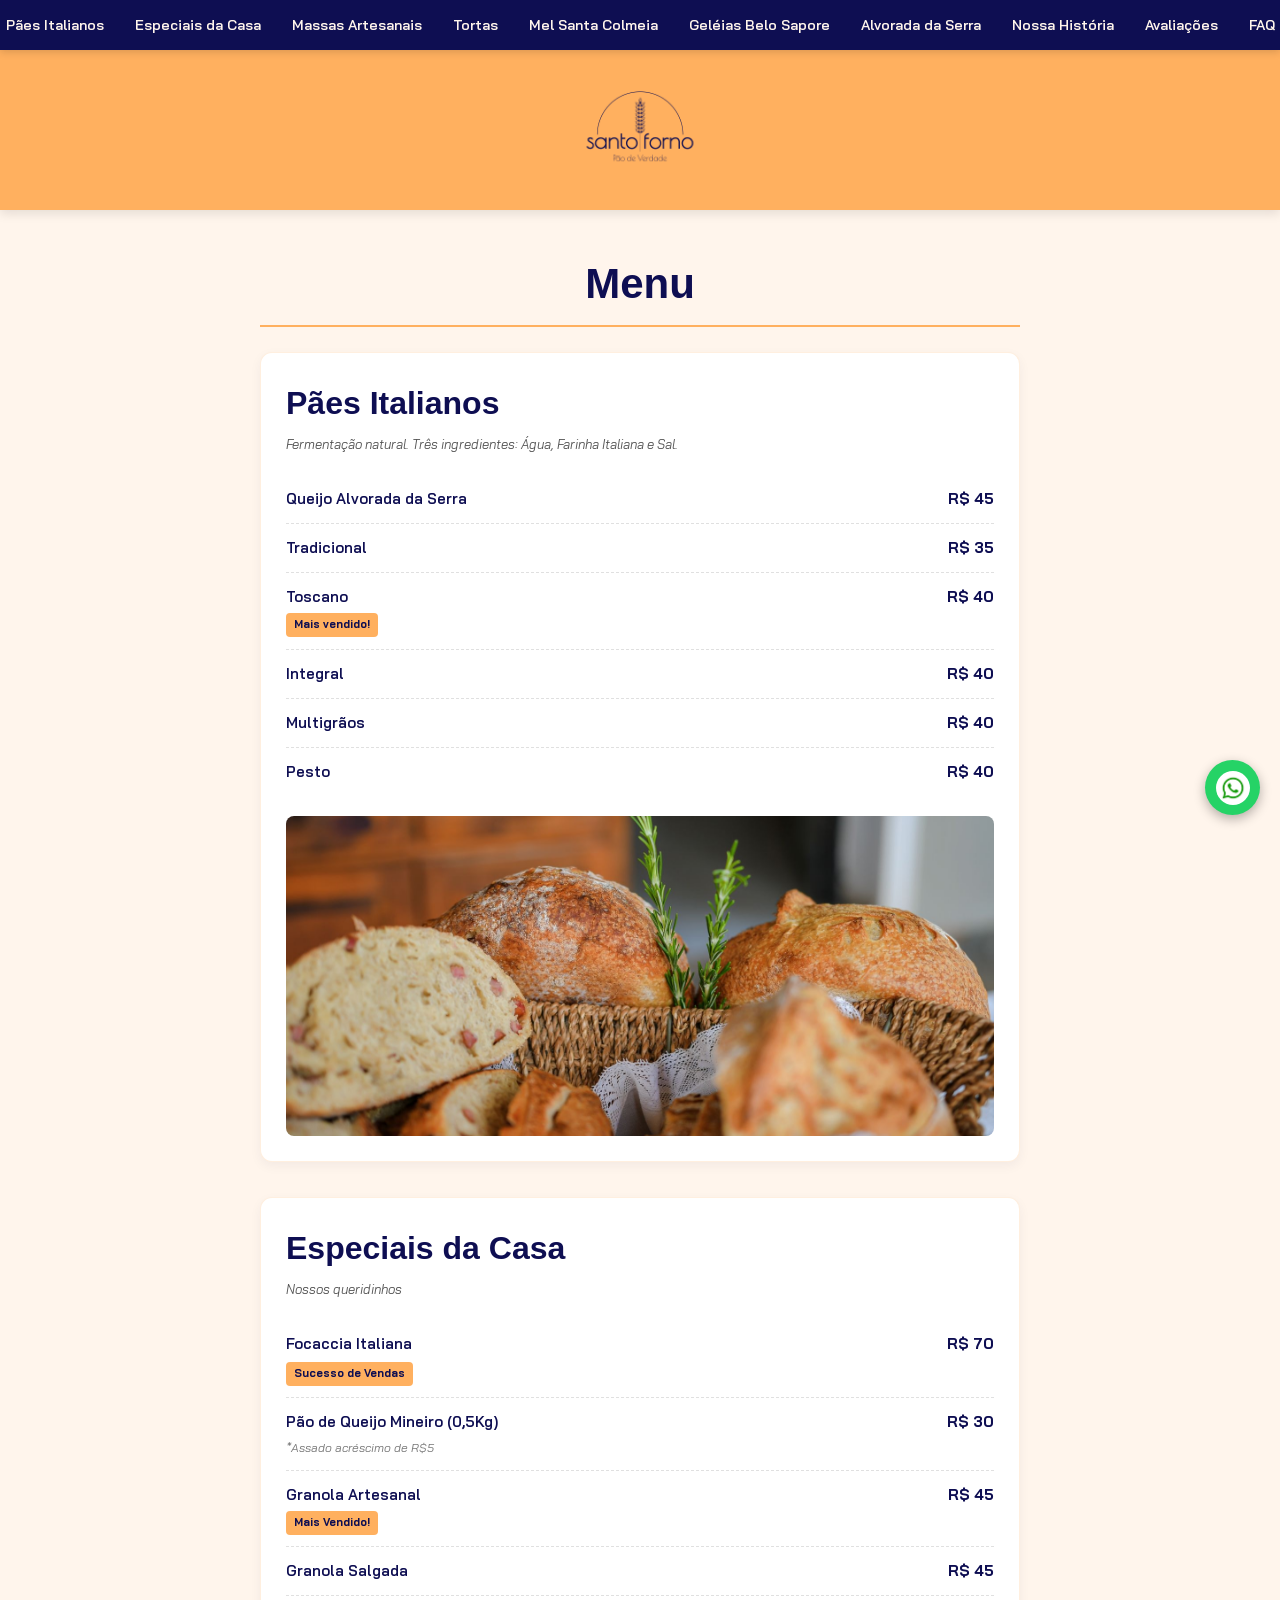
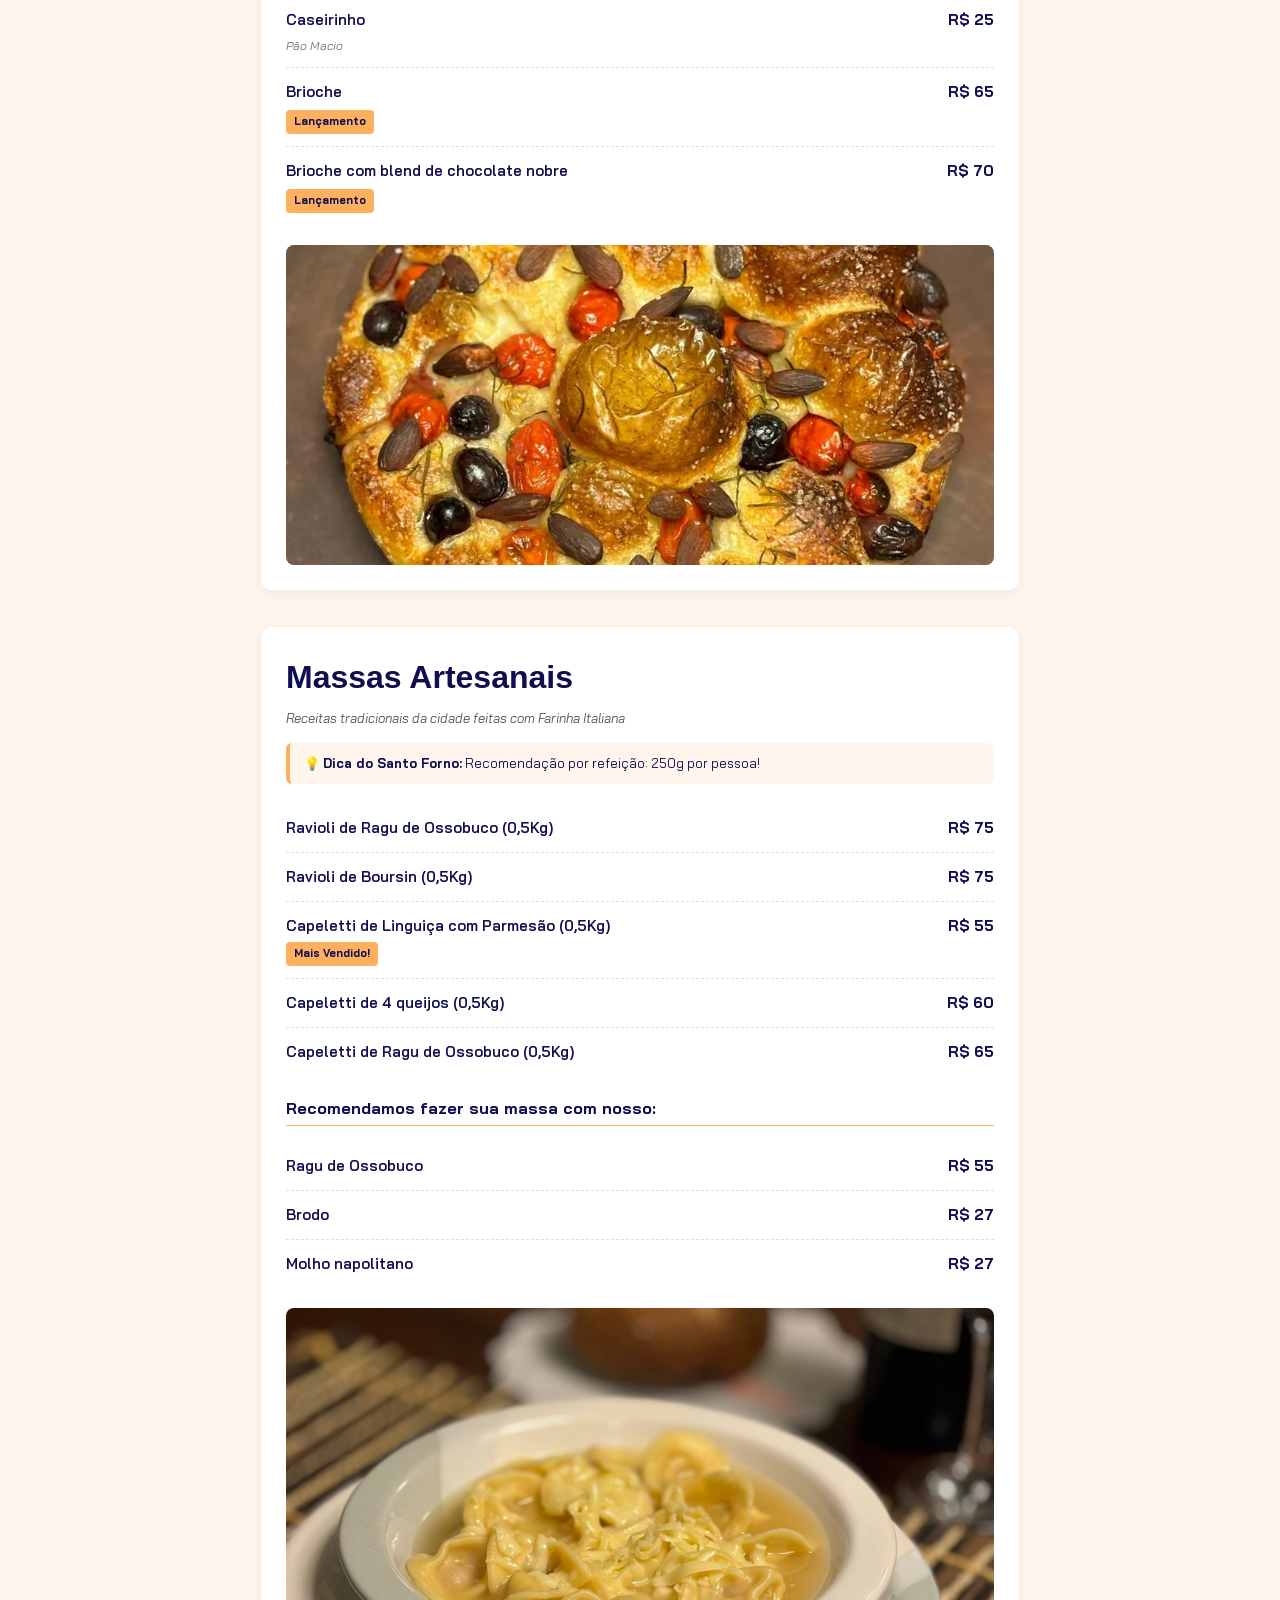
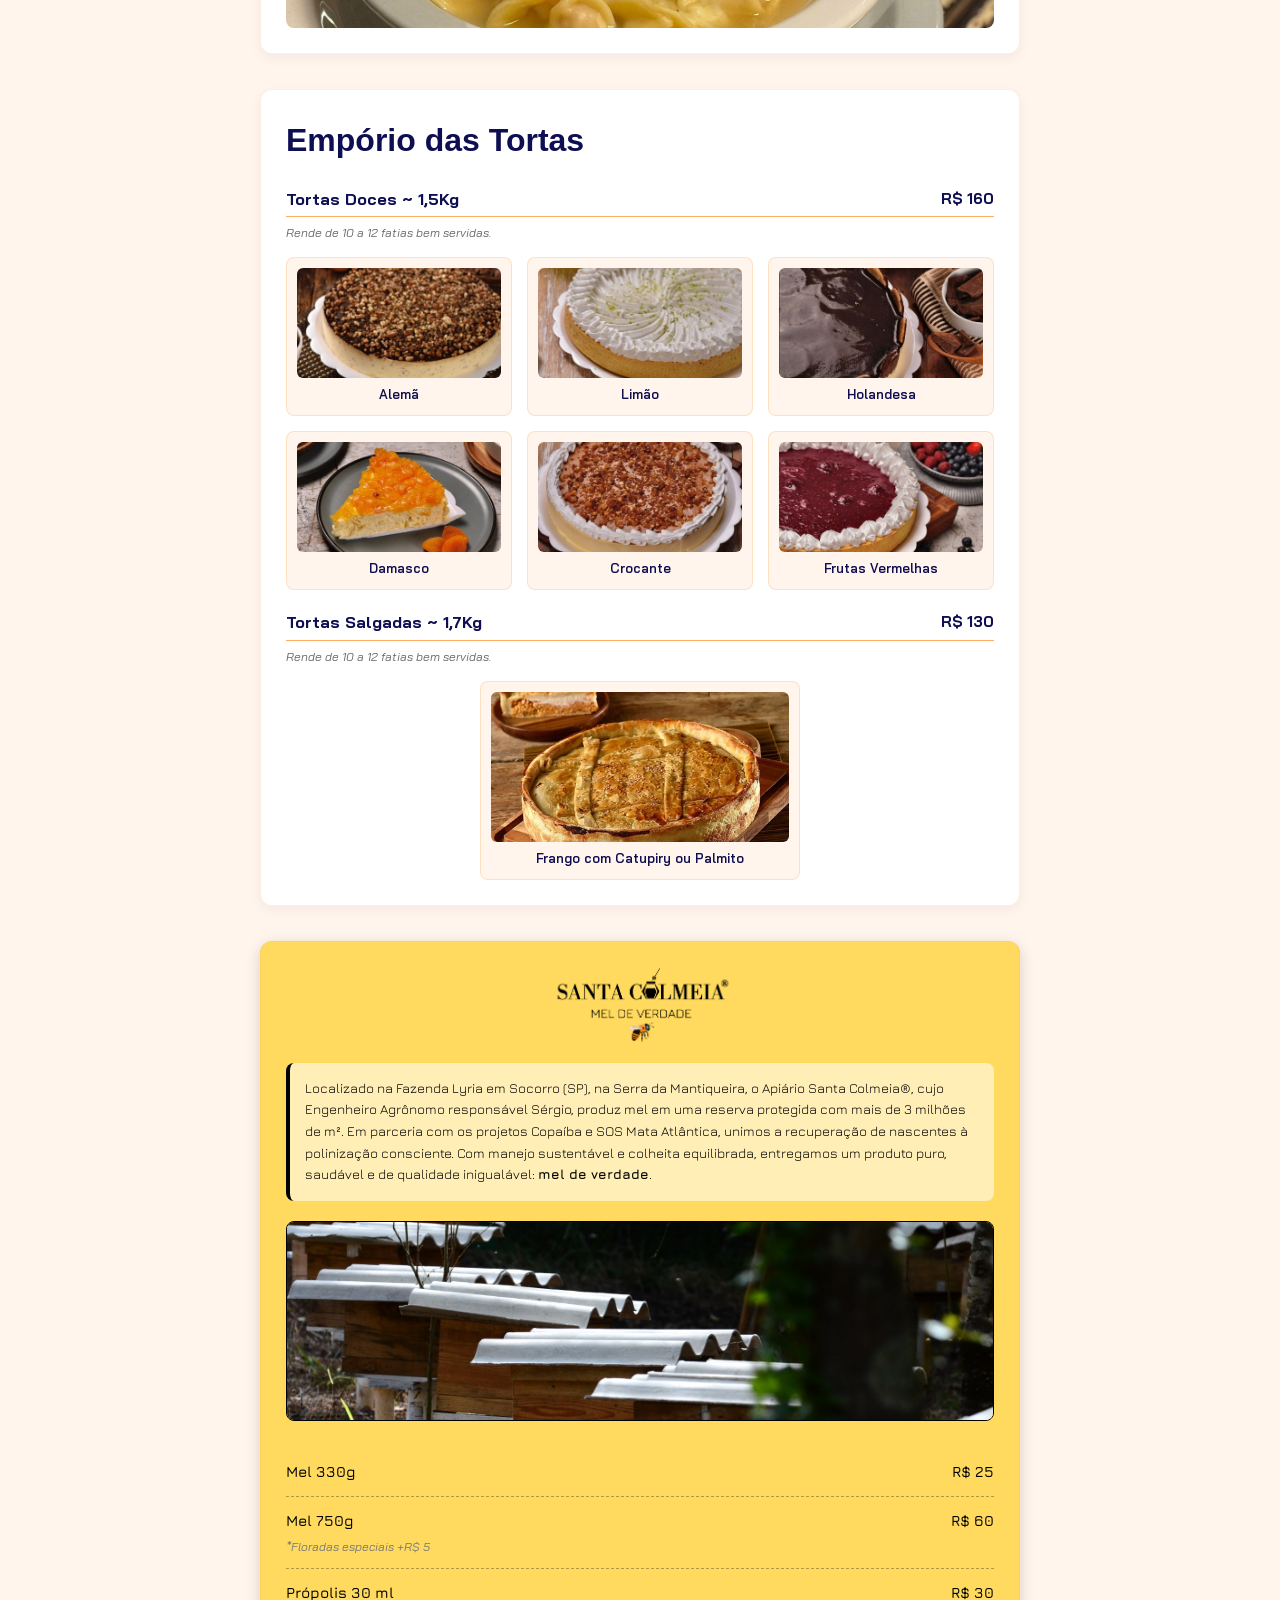
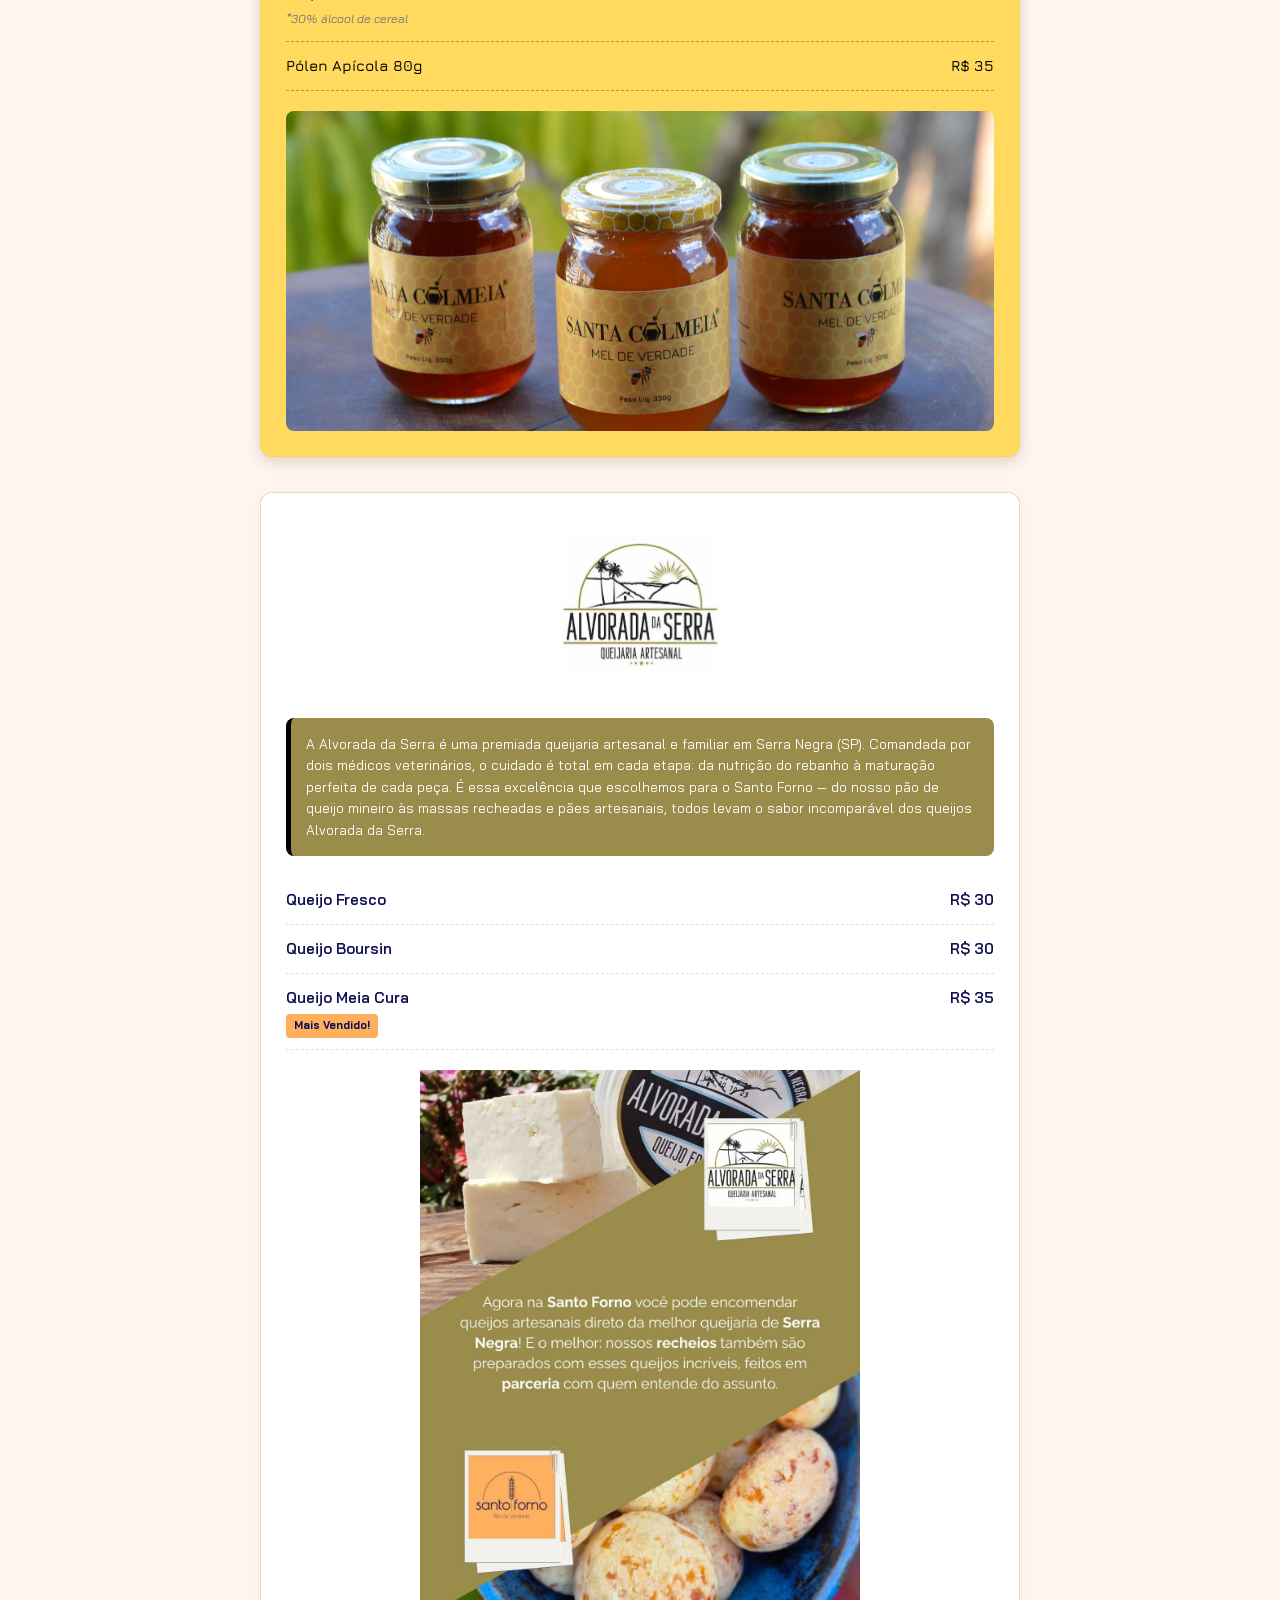
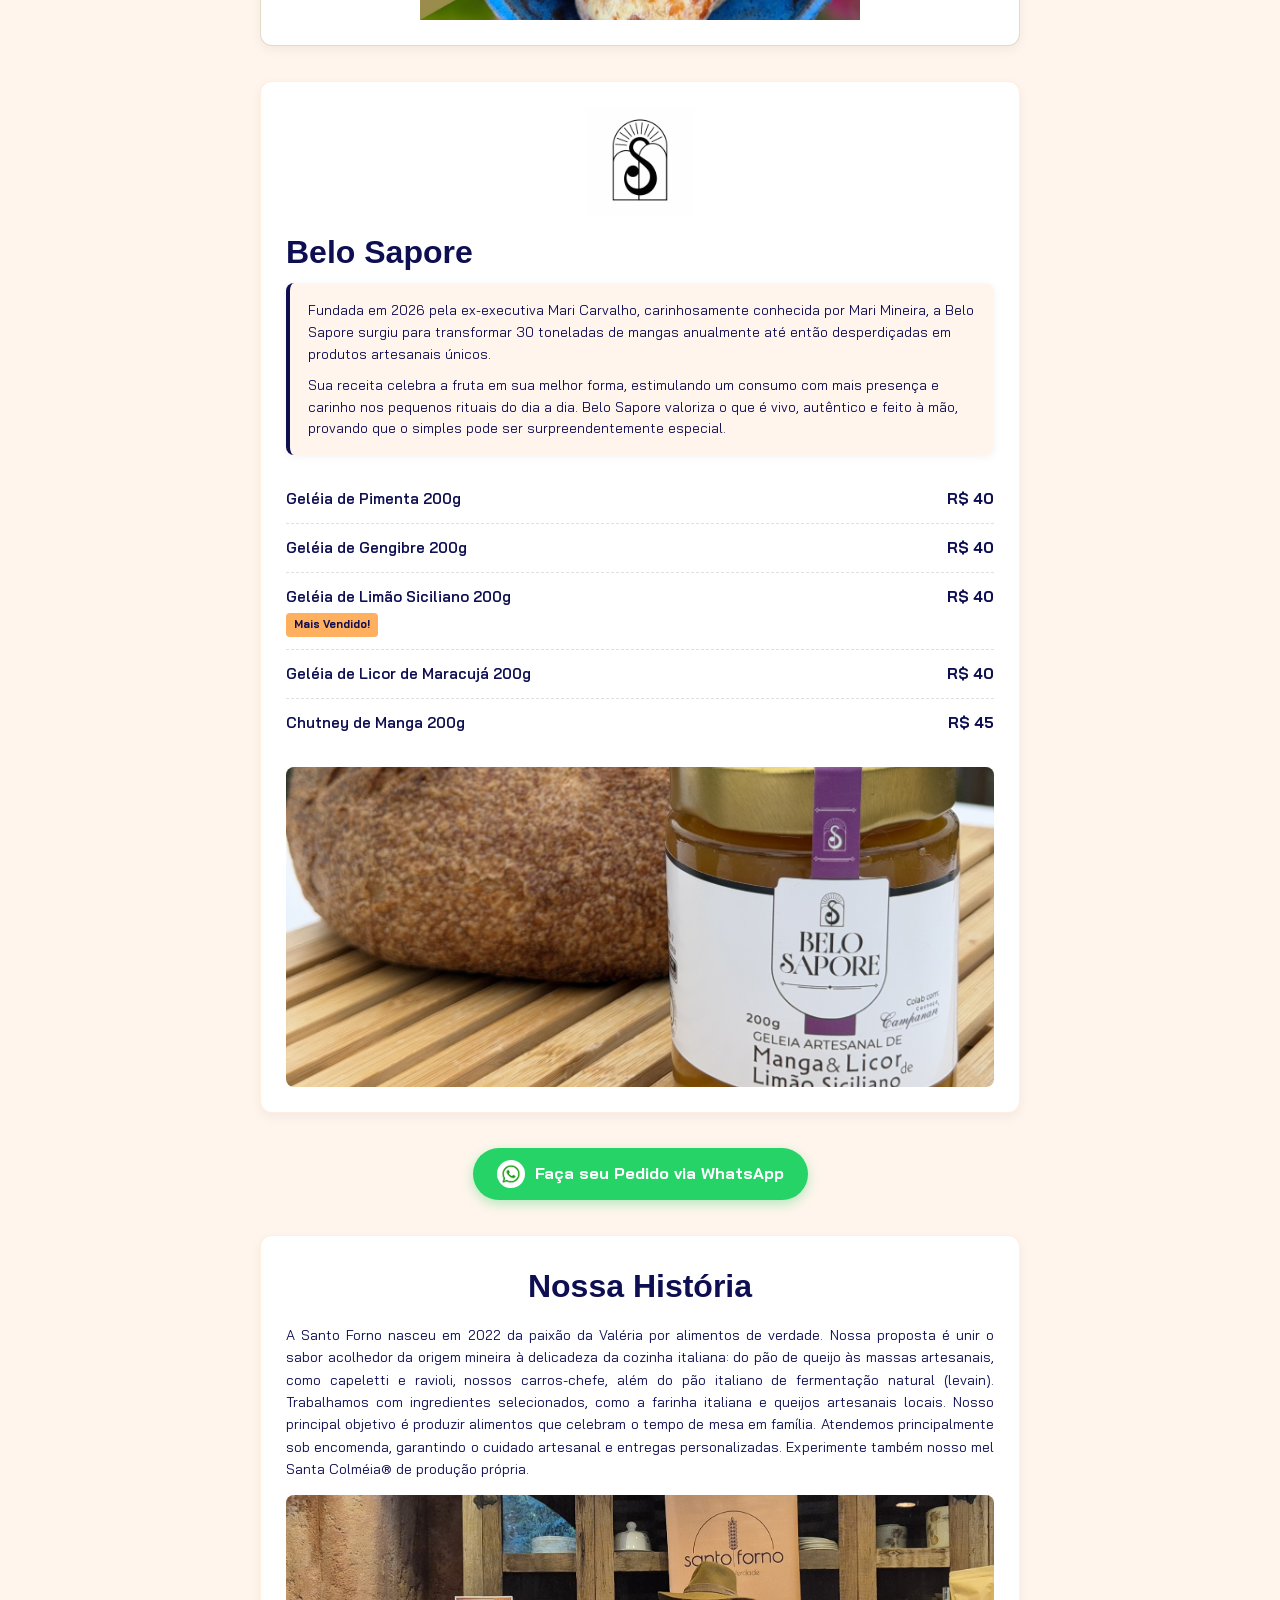
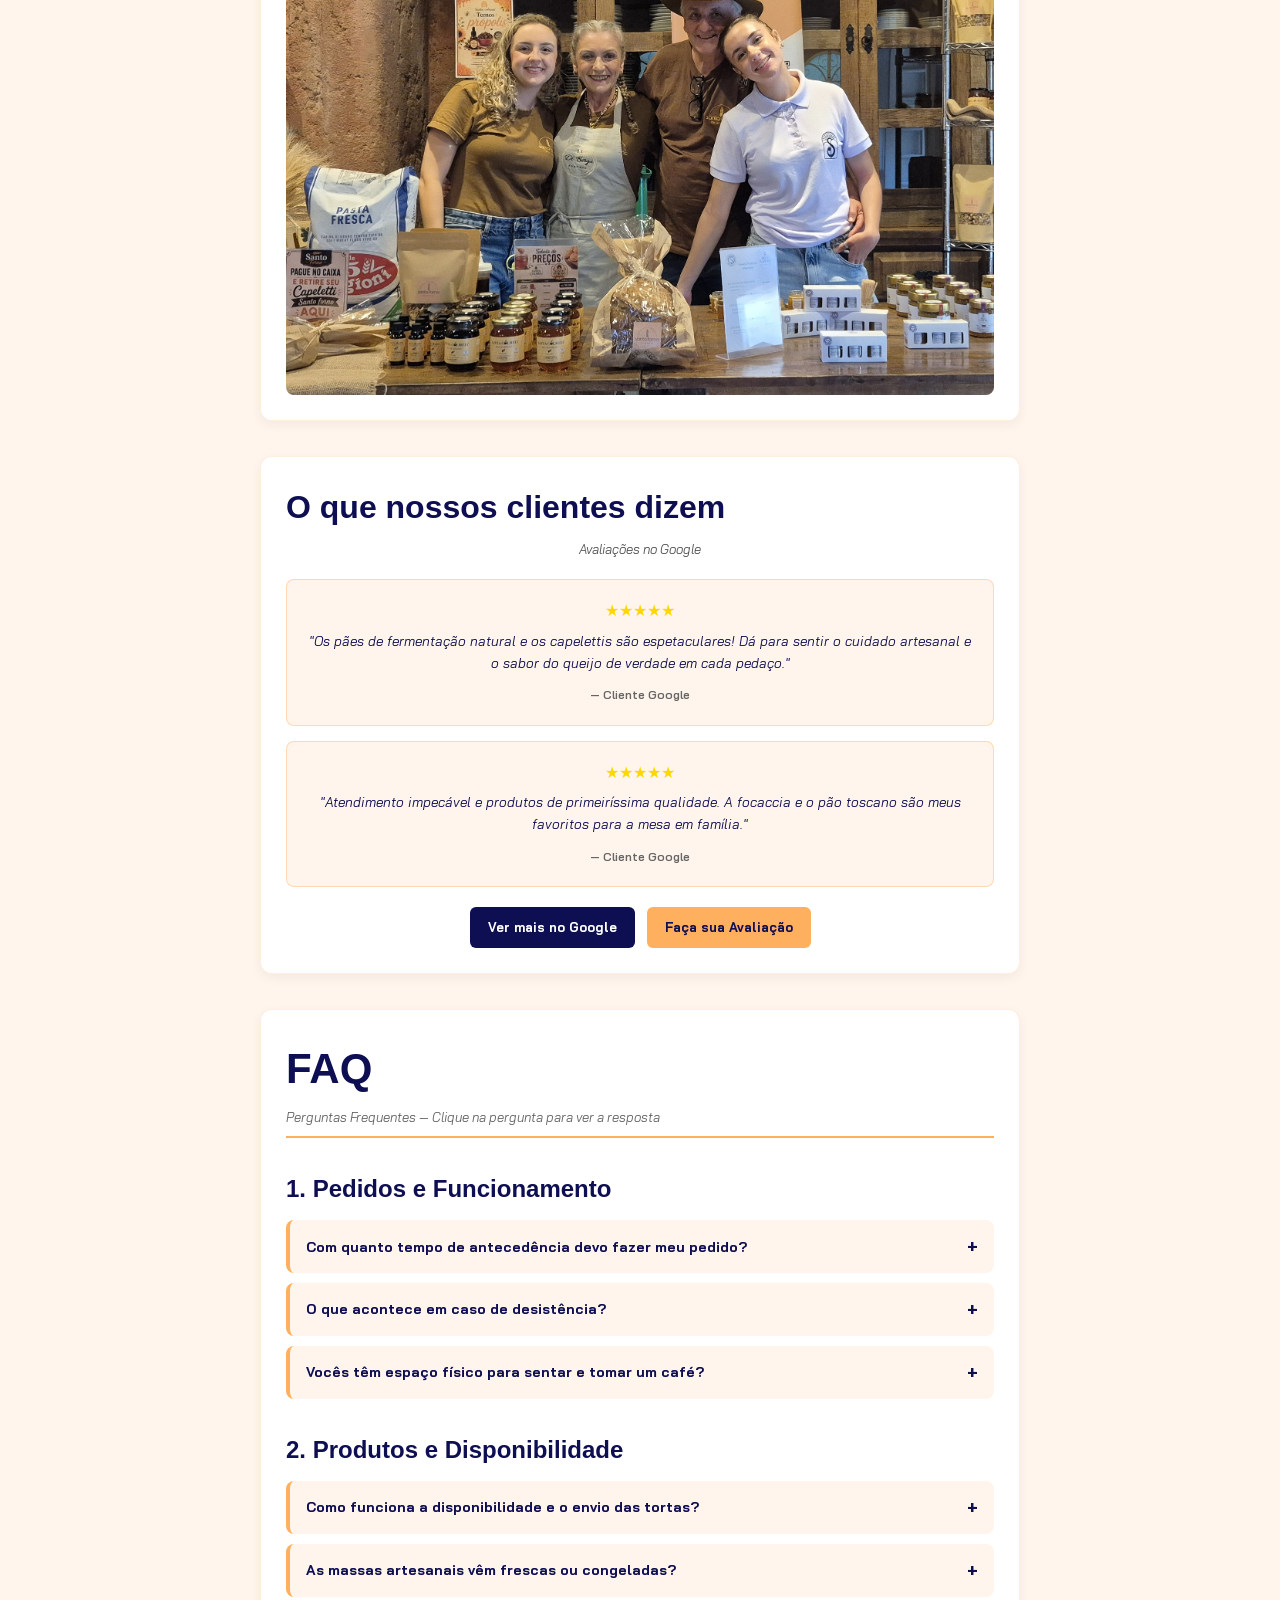
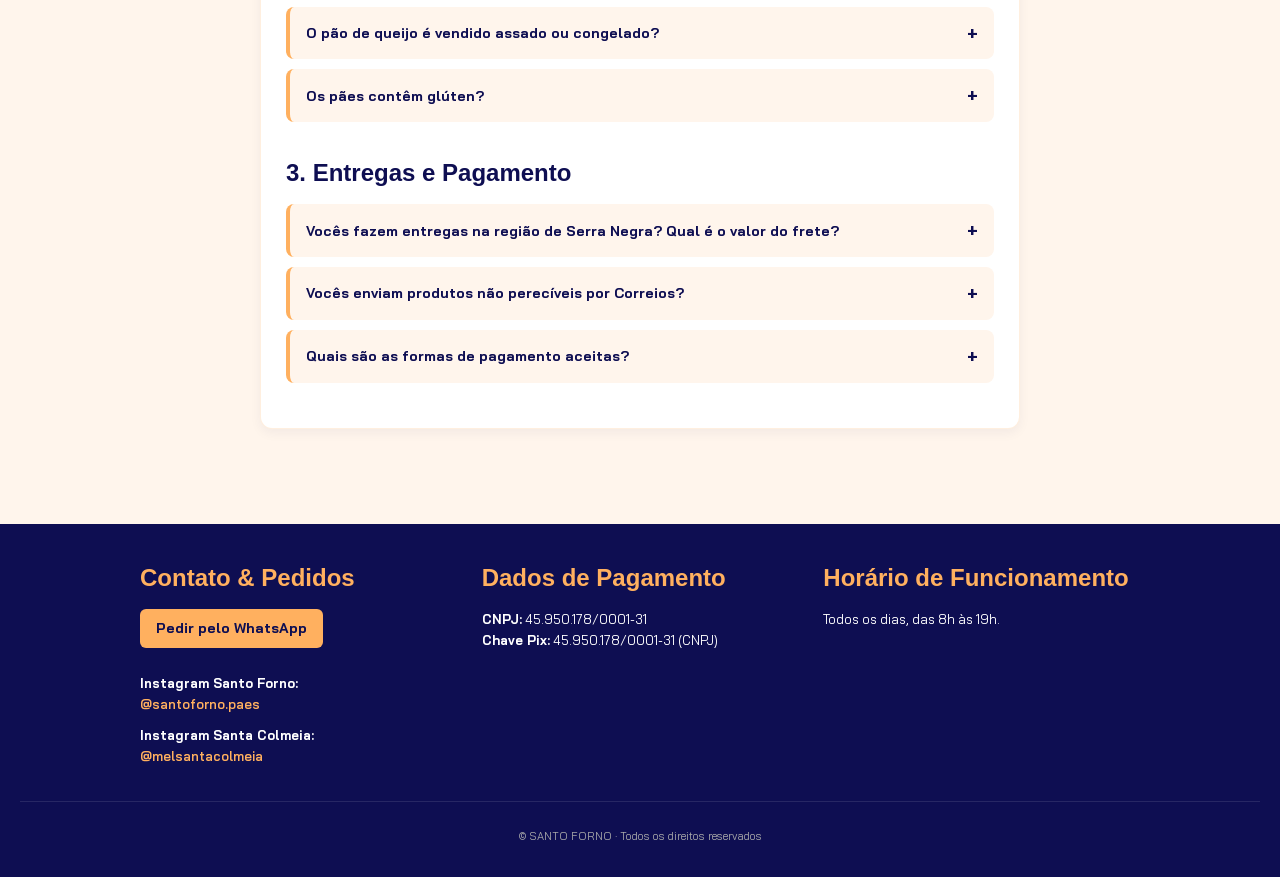
==== CARDAPIO OFICIAL/index.html @ f4f00407 "Ajustes Aula 7 - Transações, hover, animate style" ====
<!DOCTYPE html>
<html lang="pt-BR">

<head>
  <!-- Google Analytics Tracking Tag -->
  <script async src="https://www.googletagmanager.com/gtag/js?id=G-JSD1EFT6VT"></script>
  <script>
    window.dataLayer = window.dataLayer || [];
    function gtag() { dataLayer.push(arguments); }
    gtag('js', new Date());
    gtag('config', 'G-JSD1EFT6VT');
  </script>

  <meta charset="UTF-8" />
  <!-- Configuração para garantir responsividade perfeita em telemóveis e tablets -->
  <meta name="viewport" content="width=device-width, initial-scale=1.0" />

  <title>SANTO FORNO — Cardápio Digital</title>
  <meta name="description" content="Pães de fermentação natural e massas artesanais em Serra Negra - SP." />

  <!-- Ícone da Aba do Navegador (Favicon) -->
  <link rel="icon" href="imagens/ROND.png" type="image/x-icon" />

  <!-- Carregamento das Fontes Oficiais da Marca -->
  <link rel="preconnect" href="https://fonts.googleapis.com" />
  <link rel="preconnect" href="https://fonts.gstatic.com" crossorigin />
  <link
    href="https://fonts.googleapis.com/css2?family=Amatica+SC:wght@400;700&family=Bai+Jamjuree:ital,wght@0,300;0,400;0,600;0,700;1,400&family=Jura:wght@300..700&family=Libre+Bodoni:ital,wght@0,400..700;1,400..700&family=Poiret+One&display=swap"
    rel="stylesheet" />

  <!-- Animate.css via CDN para Animações (WhatsApp Flutuante) -->
  <link rel="stylesheet" href="https://cdnjs.cloudflare.com/ajax/libs/animate.css/4.1.1/animate.min.css" />

  <!-- Ficheiro Principal de Estilos CSS -->
  <link rel="stylesheet" href="style.ia.css" />
</head>

<body>

  <!-- ==========================================================================
       1. CABEÇALHO & MENU DE NAVEGAÇÃO
       ========================================================================== -->
  <header class="header-principal">

    <!-- Menu Fixo Superior -->
    <nav class="menu-navegacao">
      <!-- Controle do Menu Hambúrguer via Checkbox CSS -->
      <input type="checkbox" id="menu-toggle" class="menu-toggle" />
      <label for="menu-toggle" class="hamburger" aria-label="Abrir Menu">
        <span></span>
        <span></span>
        <span></span>
      </label>

      <!-- Links de Ancoragem para Navegação Rápida -->
      <ul>
        <li><a href="#paes">Pães Italianos</a></li>
        <li><a href="#especiais">Especiais da Casa</a></li>
        <li><a href="#massas">Massas Artesanais</a></li>
        <li><a href="#tortas">Tortas</a></li>
        <li><a href="#mel">Mel Santa Colmeia</a></li>
        <li><a href="#geleias">Geléias Belo Sapore</a></li>
        <li><a href="#alvorada">Alvorada da Serra</a></li>
        <li><a href="#nossa-historia">Nossa História</a></li>
        <li><a href="#avaliacoes">Avaliações</a></li>
        <li><a href="#faq">FAQ</a></li>
      </ul>
    </nav>

    <!-- Faixa Laranja de Destaque da Logo -->
    <div class="faixa-laranja-header">
      <div class="brand-container">
        <img src="imagens/Logo oficial SF.png" alt="Logo Santo Forno" class="logo-img" />
      </div>
    </div>

  </header>

  <!-- ==========================================================================
       2. CONTEÚDO PRINCIPAL DO CARDÁPIO
       ========================================================================== -->
  <main class="container-cardapio">

    <!-- Título Principal da Página -->
    <h1 class="menu-titulo">Menu</h1>

    <!-- ----------------------------------------------------------------------
         2.1. SECÇÃO: PÃES ITALIANOS
         ---------------------------------------------------------------------- -->
    <section id="paes" class="secao-cardapio">
      <h3>Pães Italianos</h3>
      <p class="descricao-secao">Fermentação natural. Três ingredientes: Água, Farinha Italiana e Sal.</p>

      <ul class="lista-produtos">
        <li>
          <div class="info-produto">
            <span class="nome-produto">Queijo Alvorada da Serra</span>
          </div>
          <span class="preco">R$ 45</span>
        </li>
        <li>
          <div class="info-produto">
            <span class="nome-produto">Tradicional</span>
          </div>
          <span class="preco">R$ 35</span>
        </li>
        <li>
          <div class="info-produto">
            <span class="nome-produto">Toscano</span>
            <span class="selo">Mais vendido!</span>
          </div>
          <span class="preco">R$ 40</span>
        </li>
        <li>
          <div class="info-produto">
            <span class="nome-produto">Integral</span>
          </div>
          <span class="preco">R$ 40</span>
        </li>
        <li>
          <div class="info-produto">
            <span class="nome-produto">Multigrãos</span>
          </div>
          <span class="preco">R$ 40</span>
        </li>
        <li>
          <div class="info-produto">
            <span class="nome-produto">Pesto</span>
          </div>
          <span class="preco">R$ 40</span>
        </li>
      </ul>

      <img src="imagens/DIVERSOS.jpg" alt="Pão Italiano de Fermentação Natural" class="imagem-produto" />
    </section>

    <!-- ----------------------------------------------------------------------
         2.2. SECÇÃO: ESPECIAIS DA CASA
         ---------------------------------------------------------------------- -->
    <section id="especiais" class="secao-cardapio">
      <h3>Especiais da Casa</h3>
      <p class="descricao-secao">Nossos queridinhos</p>

      <ul class="lista-produtos">
        <li>
          <div class="info-produto">
            <span class="nome-produto">Focaccia Italiana</span>
            <!-- Adicionamos as classes de animação da Animate.css -->
            <span class="selo selo-bloco animate__animated animate__zoomIn">Sucesso de Vendas</span>
          </div>
          <span class="preco">R$ 70</span>
        </li>
        <li>
          <div class="info-produto">
            <span class="nome-produto">Pão de Queijo Mineiro (0,5Kg)</span>
            <i class="obs">*Assado acréscimo de R$5</i>
          </div>
          <span class="preco">R$ 30</span>
        </li>
        <li>
          <div class="info-produto">
            <span class="nome-produto">Granola Artesanal</span>
            <!-- Adicionamos as classes de animação da Animate.css -->
            <span class="selo animate__animated animate__zoomIn">Mais Vendido!</span>
          </div>
          <span class="preco">R$ 45</span>
        </li>
        <li>
          <div class="info-produto">
            <span class="nome-produto">Granola Salgada</span>
          </div>
          <span class="preco">R$ 45</span>
        </li>
        <li>
          <div class="info-produto">
            <span class="nome-produto">Caseirinho</span>
            <i class="obs">Pão Macio</i>
          </div>
          <span class="preco">R$ 25</span>
        </li>
        <li>
          <div class="info-produto">
            <span class="nome-produto">Brioche</span>
            <span class="selo selo-bloco animate__animated animate__zoomIn">Lançamento</span>
          </div>
          <span class="preco">R$ 65</span>
        </li>
        <li>
          <div class="info-produto">
            <span class="nome-produto">Brioche com blend de chocolate nobre</span>
            <span class="selo selo-bloco animate__animated animate__zoomIn">Lançamento</span>
          </div>
          <span class="preco">R$ 70</span>
        </li>
      </ul>

      <img src="imagens/FOCACCIA.jpg" alt="Especiais da Casa Santo Forno" class="imagem-produto-especiais" />
    </section>

    <!-- ----------------------------------------------------------------------
         2.3. SECÇÃO: MASSAS ARTESANAIS
         ---------------------------------------------------------------------- -->
    <section id="massas" class="secao-cardapio">
      <h3>Massas Artesanais</h3>
      <p class="descricao-secao">Receitas tradicionais da cidade feitas com Farinha Italiana</p>

      <!-- Caixinha de Recomendação de Porção -->
      <p class="dica-porcao">💡 <strong>Dica do Santo Forno:</strong> Recomendação por refeição: 250g por pessoa!</p>

      <ul class="lista-produtos">
        <li>
          <div class="info-produto">
            <span class="nome-produto">Ravioli de Ragu de Ossobuco (0,5Kg)</span>
          </div>
          <span class="preco">R$ 75</span>
        </li>
        <li>
          <div class="info-produto">
            <span class="nome-produto">Ravioli de Boursin (0,5Kg)</span>
          </div>
          <span class="preco">R$ 75</span>
        </li>
        <li>
          <div class="info-produto">
            <span class="nome-produto">Capeletti de Linguiça com Parmesão (0,5Kg)</span>
            <span class="selo">Mais Vendido!</span>
          </div>
          <span class="preco">R$ 55</span>
        </li>
        <li>
          <div class="info-produto">
            <span class="nome-produto">Capeletti de 4 queijos (0,5Kg)</span>
          </div>
          <span class="preco">R$ 60</span>
        </li>
        <li>
          <div class="info-produto">
            <span class="nome-produto">Capeletti de Ragu de Ossobuco (0,5Kg)</span>
          </div>
          <span class="preco">R$ 65</span>
        </li>
      </ul>

      <p class="subtitulo-massa">Recomendamos fazer sua massa com nosso:</p>

      <ul class="lista-produtos">
        <li>
          <div class="info-produto">
            <span class="nome-produto">Ragu de Ossobuco</span>
          </div>
          <span class="preco">R$ 55</span>
        </li>
        <li>
          <div class="info-produto">
            <span class="nome-produto">Brodo</span>
          </div>
          <span class="preco">R$ 27</span>
        </li>
        <li>
          <div class="info-produto">
            <span class="nome-produto">Molho napolitano</span>
          </div>
          <span class="preco">R$ 27</span>
        </li>
      </ul>

      <img src="imagens/CAPELETTI.jpg" alt="Massas Artesanais Santo Forno" class="imagem-produto-massas" />
    </section>

    <!-- ----------------------------------------------------------------------
         2.4. SECÇÃO: EMPÓRIO DAS TORTAS
         ---------------------------------------------------------------------- -->
    <section id="tortas" class="secao-cardapio">
      <h3>Empório das Tortas</h3>

      <!-- Subcategoria: Tortas Doces -->
      <div class="categoria-torta">
        <p class="titulo-subcategoria">
          <span>Tortas Doces ~ 1,5Kg</span>
          <span class="preco">R$ 160</span>
        </p>
        <p class="obs-paragrafo">Rende de 10 a 12 fatias bem servidas.</p>

        <div class="mosaico-tortas">
          <div class="item-torta">
            <img src="imagens/ALEMA.jpg" alt="Torta Alemã" />
            <span>Alemã</span>
          </div>
          <div class="item-torta">
            <img src="imagens/LIMAO.jpg" alt="Torta de Limão" />
            <span>Limão</span>
          </div>
          <div class="item-torta">
            <img src="imagens/HOLANDESA.jpg" alt="Torta Holandesa" />
            <span>Holandesa</span>
          </div>
          <div class="item-torta">
            <img src="imagens/DAMASCO.jpg" alt="Torta de Iogurte com Damasco" />
            <span>Damasco</span>
          </div>
          <div class="item-torta">
            <img src="imagens/CROCANTE.jpg" alt="Torta Crocante" />
            <span>Crocante</span>
          </div>
          <div class="item-torta">
            <img src="imagens/VERMELHAS.jpg" alt="Torta de Frutas Vermelhas" />
            <span>Frutas Vermelhas</span>
          </div>
        </div>
      </div>

      <!-- Subcategoria: Tortas Salgadas -->
      <div class="categoria-torta">
        <p class="titulo-subcategoria">
          <span>Tortas Salgadas ~ 1,7Kg</span>
          <span class="preco">R$ 130</span>
        </p>
        <p class="obs-paragrafo">Rende de 10 a 12 fatias bem servidas.</p>

        <div class="mosaico-tortas">
          <div class="item-torta item-torta-larga">
            <img src="imagens/FRANGO.jpg" alt="Tortas Salgadas (Frango e Palmito)" />
            <span>Frango com Catupiry ou Palmito</span>
          </div>
        </div>
      </div>
    </section>

    <!-- ----------------------------------------------------------------------
         2.5. SECÇÃO: SANTA COLMEIA (MEL E PRODUTOS APÍCOLAS)
         ---------------------------------------------------------------------- -->
    <section id="mel" class="secao-cardapio secao-santa-colmeia">
      <div class="santa-colmeia-header">
        <img src="imagens/LOGO SC.png" alt="Logo Santa Colmeia" class="logo-santa-colmeia" />
      </div>

      <div class="santa-colmeia-historia">
        <p>
          Localizado na Fazenda Lyria em Socorro (SP), na Serra da Mantiqueira, o Apiário Santa Colmeia®, cujo
          Engenheiro Agrônomo responsável Sérgio, produz mel em uma reserva protegida com mais de 3 milhões de m². Em
          parceria com os projetos Copaíba e SOS Mata Atlântica, unimos a recuperação de nascentes à polinização
          consciente. Com manejo sustentável e colheita equilibrada, entregamos um produto puro, saudável e de qualidade
          inigualável: <strong>mel de verdade</strong>.
        </p>
      </div>

      <img src="imagens/APIARIO.jpeg" alt="Apiário Santa Colmeia na Serra da Mantiqueira" class="imagem-apiario" />

      <div class="santa-colmeia-produtos">
        <ul class="lista-produtos">
          <li>
            <div class="info-produto">
              <span class="nome-produto">Mel 330g</span>
            </div>
            <span class="preco">R$ 25</span>
          </li>
          <li>
            <div class="info-produto">
              <span class="nome-produto">Mel 750g</span>
              <i class="obs">*Floradas especiais +R$ 5</i>
            </div>
            <span class="preco">R$ 60</span>
          </li>
          <li>
            <div class="info-produto">
              <span class="nome-produto">Própolis 30 ml</span>
              <i class="obs">*30% álcool de cereal</i>
            </div>
            <span class="preco">R$ 30</span>
          </li>
          <li>
            <div class="info-produto">
              <span class="nome-produto">Pólen Apícola 80g</span>
            </div>
            <span class="preco">R$ 35</span>
          </li>
        </ul>
      </div>

      <img src="imagens/MEL.JPG" alt="Pote de Mel de verdade da Santa Colmeia" class="imagem-produto" />
    </section>
    <!-- ----------------------------------------------------------------------
         2.6. SECÇÃO: ALVORADA DA SERRA (QUEIJOS ARTESANAIS)
         ---------------------------------------------------------------------- -->
    <section id="alvorada" class="secao-cardapio secao-alvorada">
      <div class="alvorada-header">
        <img src="imagens/LOGOAS.jpeg" alt="Logo Queijaria Alvorada da Serra" class="logo-alvorada" />
      </div>

      <div class="alvorada-historia">
        <p>
          A Alvorada da Serra é uma premiada queijaria artesanal e familiar em Serra Negra (SP). Comandada por dois
          médicos veterinários, o cuidado é total em cada etapa: da nutrição do rebanho à maturação perfeita de cada
          peça. É essa excelência que escolhemos para o Santo Forno — do nosso pão de queijo mineiro às massas recheadas
          e
          pães artesanais, todos levam o sabor incomparável dos queijos Alvorada da Serra.
        </p>
      </div>

      <div class="alvorada-produtos">
        <ul class="lista-produtos">
          <li>
            <div class="info-produto">
              <span class="nome-produto">Queijo Fresco</span>
            </div>
            <span class="preco">R$ 30</span>
          </li>
          <li>
            <div class="info-produto">
              <span class="nome-produto">Queijo Boursin</span>
            </div>
            <span class="preco">R$ 30</span>
          </li>
          <li>
            <div class="info-produto">
              <span class="nome-produto">Queijo Meia Cura</span>
              <span class="selo animate__animated animate__zoomIn">Mais Vendido!</span>
            </div>
            <span class="preco">R$ 35</span>
          </li>
        </ul>
      </div>

      <img src="imagens/QUEIJOS ALVORADA.jpg" alt="Queijos Artesanais Alvorada da Serra"
        class="imagem-produto-inteira" />
    </section>

    <!-- ----------------------------------------------------------------------
         2.7. SECÇÃO: BELO SAPORE (GELÉIAS ARTESANAIS)
         ---------------------------------------------------------------------- -->
    <section id="geleias" class="secao-cardapio">
      <div class="sobre-belo-sapore">
        <img src="imagens/LOGOBS.jpeg" alt="Logo Belo Sapore" class="logo-secao" />
        <h3 class="titulo-belo-sapore">Belo Sapore</h3>

        <div class="belo-sapore-historia">
          <p>
            Fundada em 2026 pela ex-executiva Mari Carvalho, carinhosamente conhecida por Mari Mineira, a Belo Sapore
            surgiu para transformar 30 toneladas de mangas anualmente até então desperdiçadas em produtos artesanais
            únicos.
          </p>
          <p>
            Sua receita celebra a fruta em sua melhor forma, estimulando um consumo com mais presença e carinho nos
            pequenos rituais do dia a dia. Belo Sapore valoriza o que é vivo, autêntico e feito à mão, provando que o
            simples pode ser surpreendentemente especial.
          </p>
        </div>
      </div>

      <ul class="lista-produtos">
        <li>
          <div class="info-produto">
            <span class="nome-produto">Geléia de Pimenta 200g</span>
          </div>
          <span class="preco">R$ 40</span>
        </li>
        <li>
          <div class="info-produto">
            <span class="nome-produto">Geléia de Gengibre 200g</span>
          </div>
          <span class="preco">R$ 40</span>
        </li>
        <li>
          <div class="info-produto">
            <span class="nome-produto">Geléia de Limão Siciliano 200g</span>
            <span class="selo animate__animated animate__zoomIn">Mais Vendido!</span>
          </div>
          <span class="preco">R$ 40</span>
        </li>
        </li>
        <li>
          <div class="info-produto">
            <span class="nome-produto">Geléia de Licor de Maracujá 200g</span>
          </div>
          <span class="preco">R$ 40</span>
        </li>
        <li>
          <div class="info-produto">
            <span class="nome-produto">Chutney de Manga 200g</span>
          </div>
          <span class="preco">R$ 45</span>
        </li>
      </ul>

      <img src="imagens/GELEIA.jpg" alt="Pote de geléia artesanal Belo Sapore" class="imagem-produto-ampliada" />
    </section>


    <!-- ----------------------------------------------------------------------
         2.8. BOTÃO PRINCIPAL DE PEDIDO VIA WHATSAPP
         ---------------------------------------------------------------------- -->
    <div class="container-btn-whatsapp-principal">
      <a href="https://wa.me/5519999213704?text=Gostaria%20de%20fazer%20um%20pedido%20Santo%20Forno%20!" target="_blank"
        class="btn-whatsapp-destaque">
        <img src="imagens/LOGO WAPP.jpeg" alt="WhatsApp" class="icone-whatsapp-circulo" />
        Faça seu Pedido via WhatsApp
      </a>
    </div>

    <!-- ----------------------------------------------------------------------
         2.9. SECÇÃO: NOSSA HISTÓRIA (CORRIGIDO SEM ERROS DE COMENTÁRIO)
         ---------------------------------------------------------------------- -->
    <section id="nossa-historia" class="historia-container">
      <h2>Nossa História</h2>
      <p class="historia-texto">
        A Santo Forno nasceu em 2022 da paixão da Valéria por alimentos de verdade. Nossa proposta é unir o sabor
        acolhedor da origem mineira à delicadeza da cozinha italiana: do pão de queijo às massas artesanais, como
        capeletti e ravioli, nossos carros-chefe, além do pão italiano de fermentação natural (levain). Trabalhamos com
        ingredientes selecionados, como a farinha italiana e queijos artesanais locais. Nosso principal objetivo é
        produzir alimentos que celebram o tempo de mesa em família. Atendemos principalmente sob encomenda, garantindo o
        cuidado artesanal e entregas personalizadas. Experimente também nosso mel Santa Colméia® de produção própria.
      </p>
      <img src="imagens/FAMILIA.jpg" alt="Família Santo Forno" class="imagem-familia" />
    </section>

    <!-- ----------------------------------------------------------------------
         2.10. SECÇÃO: AVALIAÇÕES DE CLIENTES
         ---------------------------------------------------------------------- -->
    <section id="avaliacoes" class="secao-cardapio secao-avaliacoes">
      <h3>O que nossos clientes dizem</h3>
      <p class="descricao-secao">Avaliações no Google</p>

      <div class="cards-avaliacoes">
        <div class="card-avaliacao">
          <div class="estrelas">★★★★★</div>
          <p class="texto-avaliacao">
            "Os pães de fermentação natural e os capelettis são espetaculares! Dá para sentir o cuidado artesanal e o
            sabor do queijo de verdade em cada pedaço."
          </p>
          <span class="autor-avaliacao">— Cliente Google</span>
        </div>

        <div class="card-avaliacao">
          <div class="estrelas">★★★★★</div>
          <p class="texto-avaliacao">
            "Atendimento impecável e produtos de primeiríssima qualidade. A focaccia e o pão toscano são meus
            favoritos para a mesa em família."
          </p>
          <span class="autor-avaliacao">— Cliente Google</span>
        </div>
      </div>

      <div class="botoes-avaliacoes">
        <a href="https://share.google/I1H2Zja1DKblYSSiT" target="_blank" class="btn-ver-avaliacoes">
          Ver mais no Google
        </a>
        <a href="https://g.page/r/CcaCV4fHKdFTEAI/review" target="_blank" class="btn-avaliar">
          Faça sua Avaliação
        </a>
      </div>
    </section>

    <!-- ----------------------------------------------------------------------
         2.11. SECÇÃO: FAQ (PERGUNTAS FREQUENTES)
         ---------------------------------------------------------------------- -->
    <section id="faq" class="secao-cardapio secao-faq">
      <!-- FAQ em Destaque Principal -->
      <h3 class="faq-titulo-principal">FAQ</h3>
      <p class="faq-subtitulo">Perguntas Frequentes — Clique na pergunta para ver a resposta</p>

      <!-- Categoria 1: Pedidos e Funcionamento -->
      <div class="faq-categoria">
        <h4>1. Pedidos e Funcionamento</h4>

        <details class="faq-item">
          <summary><strong>Com quanto tempo de antecedência devo fazer meu pedido?</strong></summary>
          <p>Pedimos que os pedidos sejam feitos com no mínimo 2 dias de antecedência. Como nossos pães passam por um
            processo de longa fermentação natural (levain) e nossas massas são feitas artesanalmente, precisamos desse
            tempo para preparar tudo com o devido cuidado.</p>
        </details>

        <details class="faq-item">
          <summary><strong>O que acontece em caso de desistência?</strong></summary>
          <p>Fazemos encomendas sob medida para o seu momento. Porém, por se tratar de um processo artesanal e sob
            demanda, cancelamentos ou desistências feitos com menos de 24 horas de antecedência serão cobrados
            normalmente, pois a produção já terá sido iniciada e isso gera desperdício de insumos nobres.</p>
        </details>

        <details class="faq-item">
          <summary><strong>Vocês têm espaço físico para sentar e tomar um café?</strong></summary>
          <p>Não. Trabalhamos com portas fechadas, focados exclusivamente na produção artesanal. Atendemos apenas via
            retirada no local (sob encomenda) ou delivery.</p>
        </details>
      </div>

      <!-- Categoria 2: Produtos e Disponibilidade -->
      <div class="faq-categoria">
        <h4>2. Produtos e Disponibilidade</h4>

        <details class="faq-item">
          <summary><strong>Como funciona a disponibilidade e o envio das tortas?</strong></summary>
          <p>Recomendamos sempre consultar a disponibilidade a pronta entrega pelo nosso WhatsApp. Ao fazer seu pedido,
            você pode escolher se prefere retirar a torta congelada ou pronta para consumo/preparo.</p>
        </details>

        <details class="faq-item">
          <summary><strong>As massas artesanais vêm frescas ou congeladas?</strong></summary>
          <p>Todas as nossas massas (como capelettis e raviolis) são entregues congeladas e sem preparo.</p>
        </details>

        <details class="faq-item">
          <summary><strong>O pão de queijo é vendido assado ou congelado?</strong></summary>
          <p>Você pode escolher! Vendemos o pacote de pão de queijo mineiro congelado para você assar quando quiser ou
            assado na hora (com acréscimo de R$ 5,00 no pedido).</p>
        </details>

        <details class="faq-item">
          <summary><strong>Os pães contêm glúten?</strong></summary>
          <p>Sim. Apesar de trabalharmos com o processo de longa fermentação, os nossos pães e massas podem conter
            glúten e não são indicados para pessoas celíacas.</p>
        </details>
      </div>

      <!-- Categoria 3: Entregas e Pagamento -->
      <div class="faq-categoria">
        <h4>3. Entregas e Pagamento</h4>

        <details class="faq-item">
          <summary><strong>Vocês fazem entregas na região de Serra Negra? Qual é o valor do frete?</strong></summary>
          <p>Entregamos em Serra Negra com taxa fixa de R$ 5,00. Para entregas em cidades vizinhas da região, consulte a
            disponibilidade e o valor do frete diretamente no nosso WhatsApp.</p>
        </details>

        <details class="faq-item">
          <summary><strong>Vocês enviam produtos não perecíveis por Correios?</strong></summary>
          <p>Sim! Enviamos todos os produtos Santa Colmeia (mel, própolis e pólen), geléias Belo Sapore e granolas por
            Correios para todo o Brasil.</p>
        </details>

        <details class="faq-item">
          <summary><strong>Quais são as formas de pagamento aceitas?</strong></summary>
          <p>Aceitamos pagamentos via PIX ou Dinheiro. O pagamento deve ser realizado no momento da retirada do produto
            or no ato da entrega.</p>
        </details>
      </div>
    </section>

  </main>

  <!-- ==========================================================================
       3. RODAPÉ DO SITE
       ========================================================================== -->
  <footer class="rodape">
    <div class="rodape-conteudo">

      <!-- Coluna 1: Contatos e Redes Sociais -->
      <div class="rodape-coluna">
        <h3>Contato & Pedidos</h3>
        <a href="https://wa.me/5519999213704?text=Gostaria%20de%20fazer%20um%20pedido%20Santo%20Forno%20!"
          class="btn-whatsapp-rodape" target="_blank">
          Pedir pelo WhatsApp
        </a>
        <br /><br />
        <p>
          <strong>Instagram Santo Forno:</strong><br />
          <a href="https://www.instagram.com/santoforno.paes/" target="_blank" class="link-instagram">
            @santoforno.paes
          </a>
        </p>
        <p>
          <strong>Instagram Santa Colmeia:</strong><br />
          <a href="https://www.instagram.com/santacolmeia.mel/" target="_blank" class="link-instagram">
            @melsantacolmeia
          </a>
        </p>
      </div>

      <!-- Coluna 2: Dados de Pagamento -->
      <div class="rodape-coluna">
        <h3>Dados de Pagamento</h3>
        <p>
          <strong>CNPJ:</strong> 45.950.178/0001-31<br />
          <strong>Chave Pix:</strong> 45.950.178/0001-31 (CNPJ)
        </p>
      </div>

      <!-- Coluna 3: Horários -->
      <div class="rodape-coluna">
        <h3>Horário de Funcionamento</h3>
        <p>Todos os dias, das 8h às 19h.</p>
      </div>

    </div>

    <!-- Copyright -->
    <div class="rodape-copyright">
      <p>© SANTO FORNO · Todos os direitos reservados</p>
    </div>
  </footer>

  <!-- ==========================================================================
       4. BOTÃO FLUTUANTE DO WHATSAPP (COM IDENTIFICADOR PARA O SCRIPT)
       ========================================================================== -->
  <a href="https://wa.me/5519999213704?text=Gostaria%20de%20fazer%20um%20pedido%20Santo%20Forno%20!" target="_blank"
    class="whatsapp-flutuante" id="btn-wapp" title="Fazer pedido pelo WhatsApp">
    <img src="imagens/LOGO WAPP.jpeg" alt="WhatsApp Santo Forno" />
  </a>

  <!-- ==========================================================================
       5. SCRIPTS INTERATIVOS (TIMER DE ANIMAÇÃO DO WHATSAPP)
       ========================================================================== -->
  <script>
    // Captura o elemento do botão flutuante pelo ID
    const btnWapp = document.getElementById('btn-wapp');

    // Função responsável por adicionar a animação shakeY e removê-la após a execução
    function dispararAnimacaoWapp() {
      if (btnWapp) {
        // Adiciona as classes da biblioteca Animate.css
        btnWapp.classList.add('animate__animated', 'animate__shakeY');

        // Remove as classes após 1 segundo (tempo total do efeito shakeY)
        setTimeout(() => {
          btnWapp.classList.remove('animate__animated', 'animate__shakeY');
        }, 1000);
      }
    }

    // Primeiro disparo após 5 segundos da abertura da página
    setTimeout(dispararAnimacaoWapp, 5000);

    // Ciclo contínuo disparado a cada 20 segundos (20.000ms)
    setInterval(dispararAnimacaoWapp, 20000);
  </script>

</body>

</html>
---- CARDAPIO OFICIAL/style.ia.css ----
/* ==========================================================================
   1. VARIÁVEIS GERAIS & RESET DE ESTILOS
   ========================================================================== */
:root {
  /* Marca Santo Forno */
  --laranja-santo-forno: #FFB05F;
  --azul-marinho: #0E0E52;
  --bege-fundo: #FFF5EC;
  --branco: #FFFFFF;
  --vermelho-edicao: #901119;
  --fonte-logo: 'Poiret One', cursive;
  --fonte-titulos: 'Amatica SC', sans-serif;
  --fonte-corpo: 'Bai Jamjuree', sans-serif;

  /* Marca Santa Colmeia */
  --sc-preto: #000000;
  --sc-amarelo: #FFDA5E;
  --sc-laranja: #F28610;
  --fonte-sc-titulo: 'Libre Bodoni', serif;
  --fonte-sc-corpo: 'Jura', sans-serif;

  /* Marca Alvorada da Serra */
  --as-dourado: #9A8C4A;
  --as-preto: #000000;
  --as-branco: #FFFFFF;
}

html {
  scroll-behavior: smooth;
  scroll-padding-top: 70px;
  /* Garante que a barra fixa não cubra o topo da seção ao rolar */
}

* {
  box-sizing: border-box;
}

body {
  background-color: var(--bege-fundo);
  color: var(--azul-marinho);
  font-family: var(--fonte-corpo);
  margin: 0;
  padding: 0;
  line-height: 1.6;
}

/* ==========================================================================
   2. MENU DE NAVEGAÇÃO SUPERIOR (FIXO NO TOPO + RESPONSIVO)
   ========================================================================== */
.menu-navegacao {
  background-color: var(--azul-marinho);
  padding: 12px 20px;
  position: fixed;
  top: 0;
  left: 0;
  width: 100%;
  z-index: 1000;
  box-shadow: 0 2px 8px rgba(0, 0, 0, 0.15);
}

.menu-navegacao ul {
  list-style: none;
  margin: 0;
  padding: 0;
  display: flex;
  justify-content: center;
  align-items: center;
  flex-wrap: nowrap;
  gap: 15px;
}

.menu-navegacao a {
  color: var(--bege-fundo);
  text-decoration: none;
  font-size: 14px;
  font-weight: 600;
  white-space: nowrap;
  padding: 4px 8px;
  /* Dá espaço para o fundo laranja quando passar o mouse */
  border-radius: 4px;
  cursor: pointer;
  /* Mãozinha para indicar que é clicável */

  /* Transiciona tanto a cor do texto quanto a cor de fundo */
  transition: color 0.2s ease, background-color 0.2s ease;
}

.menu-navegacao a:hover,
.menu-navegacao a:focus-visible {
  color: var(--azul-marinho);
  background-color: var(--laranja-santo-forno);
}

/* Oculta os controlos hambúrguer por padrão em ecrãs de computador */
.menu-toggle,
.hamburger {
  display: none;
}

/* ==========================================================================
   3. CABEÇALHO & LOGOTIPO
   ========================================================================== */
.header-principal {
  text-align: center;
  padding-bottom: 20px;
  margin-top: 50px;
}

.faixa-laranja-header {
  background-color: var(--laranja-santo-forno);
  padding: 15px 0;
  width: 100%;
  box-shadow: 0 4px 10px rgba(0, 0, 0, 0.1);
}

.brand-container {
  display: flex;
  justify-content: center;
  align-items: center;
  padding: 0 20px;
}

.logo-img {
  width: 130px;
  height: auto;
  border-radius: 0;
  border: none;
  box-shadow: none;
  background-color: transparent;
  object-fit: contain;
}

/* ==========================================================================
   4. ESTRUTURA DOS CARDÁPIOS & LISTAS DE PRODUTOS
   ========================================================================== */
.container-cardapio {
  max-width: 800px;
  margin: 0 auto;
  padding: 10px 20px 20px 20px;
}

/* Redução sutil do tamanho de todos os títulos principais */
.menu-titulo {
  font-family: var(--fonte-titulos);
  font-size: 42px;
  text-align: center;
  color: var(--azul-marinho);
  margin-top: 10px;
  margin-bottom: 25px;
  border-bottom: 2px solid var(--laranja-santo-forno);
  padding-bottom: 8px;
}

.secao-cardapio {
  background-color: var(--branco);
  border-radius: 12px;
  padding: 25px;
  margin-bottom: 35px;
  box-shadow: 0 4px 12px rgba(14, 14, 82, 0.05);
  border: 1px solid rgba(255, 176, 95, 0.2);

  /* A transição fica AQUI no elemento base, nunca no :hover */
  transition: transform 0.25s ease, box-shadow 0.25s ease;
}

/* Quando o cliente passar o mouse sobre a seção */
.secao-cardapio:hover {
  transform: translateY(-4px);
  /* Sobe 4px sem empurrar vizinhos */
  box-shadow: 0 10px 20px rgba(14, 14, 82, 0.12);
  /* Sombra fica mais suave e distante */
}

.secao-cardapio h3 {
  font-family: var(--fonte-titulos);
  font-size: 32px;
  color: var(--azul-marinho);
  margin: 0 0 5px 0;
  text-align: left;
}

.descricao-secao {
  font-size: 13px;
  color: #555;
  margin-top: 0;
  margin-bottom: 20px;
  font-style: italic;
}

/* Estrutura das Linhas de Produto */
.lista-produtos {
  list-style: none;
  padding: 0;
  margin: 0 0 20px 0;
}

.lista-produtos li {
  display: flex;
  justify-content: space-between;
  align-items: flex-start;
  padding: 12px 0;
  border-bottom: 1px dashed #e0e0e0;
}

.lista-produtos li:last-child {
  border-bottom: none;
}

.info-produto {
  display: flex;
  flex-direction: column;
  align-items: flex-start;
  flex: 1;
  padding-right: 10px;
}

.nome-produto {
  font-weight: 600;
  font-size: 15px;
  color: var(--azul-marinho);
}

.preco {
  font-weight: 700;
  color: var(--azul-marinho);
  white-space: nowrap;
  font-size: 15px;
}

/* Selos e Etiquetas */
/* Selos e Etiquetas com Animação e Destaque */
.selo {
  background-color: var(--laranja-santo-forno);
  color: var(--azul-marinho) !important;
  font-size: 11px;
  font-weight: 700;
  padding: 3px 8px;
  border-radius: 4px;
  margin-top: 4px;
  display: inline-block;

  /* Transição suave aprendida na aula */
  transition: transform 0.2s ease, background-color 0.2s ease;
}

/* Efeito Hover sutil no selo ao passar o mouse */
.selo:hover {
  transform: scale(1.08);
  /* Aumenta 8% suavemente */
  background-color: #ffa03a;
}

/* Força a etiqueta a ir sempre para a linha de baixo quando necessário */
.selo-bloco {
  display: table !important;
  margin-top: 6px !important;
}

/* Comentários/Notas do produto em linha inferior */
.obs {
  font-size: 12px;
  color: #777;
  margin-top: 4px;
  display: block;
  font-style: italic;
}

.obs-paragrafo {
  font-size: 12px;
  color: #666;
  margin-top: -10px;
  margin-bottom: 15px;
  font-style: italic;
}

/* Dica de porção recomendada para massas */
.dica-porcao {
  background-color: var(--bege-fundo);
  border-left: 4px solid var(--laranja-santo-forno);
  color: var(--azul-marinho);
  font-size: 13px;
  padding: 10px 14px;
  border-radius: 6px;
  margin-top: -5px;
  margin-bottom: 20px;
  display: block;
}

/* Imagens Padrão das Secções */
.imagem-produto,
.imagem-produto-especiais,
.imagem-produto-massas {
  width: 100%;
  height: 320px;
  object-fit: cover;
  object-position: center;
  border-radius: 8px;
  margin-top: 15px;
  display: block;
}

.subtitulo-massa,
.titulo-subcategoria {
  font-weight: 700;
  margin-top: 20px;
  display: flex;
  justify-content: space-between;
  border-bottom: 1px solid var(--laranja-santo-forno);
  padding-bottom: 4px;
}

/* ==========================================================================
   5. MOSAICO DE TORTAS
   ========================================================================== */
.mosaico-tortas {
  display: flex;
  flex-wrap: wrap;
  gap: 15px;
  margin-top: 15px;
  justify-content: center;
}

.item-torta {
  flex: 1 1 calc(33.333% - 15px);
  min-width: 120px;
  display: flex;
  flex-direction: column;
  align-items: center;
  text-align: center;
  background-color: var(--bege-fundo);
  padding: 10px;
  border-radius: 8px;
  border: 1px solid rgba(255, 176, 95, 0.3);

  /* Prepara para a animação do hover */
  transition: transform 0.2s ease, box-shadow 0.2s ease;
}

.item-torta:hover {
  transform: translateY(-3px);
  box-shadow: 0 6px 14px rgba(14, 14, 82, 0.1);
}

.item-torta img {
  width: 100%;
  height: 110px;
  object-fit: cover;
  border-radius: 6px;
  margin-bottom: 6px;
}

.item-torta span {
  font-size: 13px;
  font-weight: 600;
  color: var(--azul-marinho);
}

.item-torta-larga {
  flex: 1 1 100%;
  max-width: 320px;
}

.item-torta-larga img {
  height: 150px;
}

/* ==========================================================================
   6. SECÇÃO SANTA COLMEIA
   ========================================================================== */
.secao-santa-colmeia {
  background-color: var(--sc-amarelo);
  color: var(--sc-preto);
  box-shadow: 0 4px 15px rgba(0, 0, 0, 0.15);
}

.santa-colmeia-header {
  text-align: center;
  margin-bottom: 20px;
}

.logo-santa-colmeia {
  max-width: 200px;
  width: 100%;
  height: auto;
  display: block;
  margin: 0 auto 15px auto;
}

.santa-colmeia-historia p {
  font-family: var(--fonte-sc-corpo);
  font-size: 13.5px;
  line-height: 1.6;
  color: var(--sc-preto);
  text-align: left;
  background-color: rgba(255, 255, 255, 0.55);
  padding: 15px;
  border-radius: 8px;
  border-left: 4px solid var(--sc-preto);
  margin-bottom: 20px;
}

.imagem-apiario {
  width: 100%;
  height: 200px;
  object-fit: cover;
  border-radius: 8px;
  margin-bottom: 20px;
  border: 1px solid var(--sc-preto);
}

.santa-colmeia-produtos .lista-produtos li {
  border-bottom: 1px dashed rgba(0, 0, 0, 0.3);
}

.santa-colmeia-produtos .nome-produto,
.santa-colmeia-produtos .preco {
  color: var(--sc-preto);
  font-family: var(--fonte-sc-corpo);
  font-weight: 600;
}

/* ==========================================================================
   7. SECÇÃO BELO SAPORE
   ========================================================================== */
.sobre-belo-sapore {
  text-align: center;
  margin-bottom: 20px;
}

.logo-secao {
  max-width: 110px;
  height: auto;
  display: block;
  margin: 0 auto 10px auto;
}

.titulo-belo-sapore {
  font-family: var(--fonte-titulos);
  font-size: 32px;
  color: var(--azul-marinho);
  margin: 0 0 12px 0;
  text-align: center;
}

.belo-sapore-historia {
  background-color: var(--bege-fundo);
  padding: 16px 18px;
  border-radius: 8px;
  border-left: 4px solid var(--azul-marinho);
  margin-bottom: 20px;
  box-shadow: 0 2px 8px rgba(0, 0, 0, 0.05);
}

.belo-sapore-historia p {
  font-size: 13.5px;
  line-height: 1.6;
  color: var(--azul-marinho);
  text-align: left;
  margin: 0 0 10px 0;
}

.belo-sapore-historia p:last-child {
  margin-bottom: 0;
}

/* Imagem da Belo Sapore ajustada com object-fit cover sem faixas */
.imagem-produto-ampliada {
  width: 100%;
  height: 320px;
  object-fit: cover;
  object-position: center;
  border-radius: 8px;
  margin-top: 15px;
  display: block;
}

/* ==========================================================================
   7.1. SECÇÃO ALVORADA DA SERRA (CORES INVERTIDAS)
   ========================================================================== */
.secao-alvorada {
  background-color: var(--branco) !important;
  color: var(--azul-marinho);
  border: 1px solid rgba(154, 140, 74, 0.3);
  box-shadow: 0 4px 12px rgba(0, 0, 0, 0.05);
}

.alvorada-header {
  text-align: center;
  margin-bottom: 20px;
}

.logo-alvorada {
  max-width: 180px;
  width: 100%;
  height: auto;
  display: block;
  margin: 0 auto 15px auto;
  clip-path: inset(10% 7% 15% 7%);
  /* Recorta a margem superior e inferior da imagem */
}

/* Caixinha da História da Alvorada em tom oliva com texto branco e borda preta */
.alvorada-historia p {
  font-family: var(--fonte-corpo);
  font-size: 13.5px;
  line-height: 1.6;
  color: var(--as-branco) !important;
  text-align: left;
  background-color: var(--as-dourado);
  padding: 15px;
  border-radius: 8px;
  border-left: 5px solid var(--as-preto);
  margin-bottom: 20px;
}

.alvorada-produtos .lista-produtos li {
  border-bottom: 1px dashed #e0e0e0;
}

.alvorada-produtos .nome-produto,
.alvorada-produtos .preco {
  color: var(--azul-marinho) !important;
  font-weight: 600;
}

/* Exibe a imagem de produto inteira sem cortes para a Alvorada da Serra */
.imagem-produto-inteira {
  width: 100%;
  height: auto;
  max-height: 550px;
  object-fit: contain;
  border-radius: 8px;
  margin-top: 15px;
  display: block;
}

/* ==========================================================================
   8. BOTÕES DE WHATSAPP E AVALIAÇÕES
   ========================================================================== */
.container-btn-whatsapp-principal {
  text-align: center;
  margin: 25px 0 35px 0;
}

.btn-whatsapp-destaque {
  display: inline-flex;
  align-items: center;
  justify-content: center;
  gap: 10px;
  background-color: #25D366;
  color: #FFFFFF;
  text-decoration: none;
  font-size: 16px;
  font-weight: 700;
  padding: 12px 24px;
  border-radius: 50px;
  box-shadow: 0 4px 12px rgba(37, 211, 102, 0.35);
  cursor: pointer;
  /* Mãozinha de clique */

  /* Incluímos box-shadow na transição */
  transition: transform 0.2s ease, background-color 0.2s ease, box-shadow 0.2s ease;
}

.btn-whatsapp-destaque:hover,
.btn-whatsapp-destaque:focus-visible {
  background-color: #20BA5A;
  transform: scale(1.04);
  /* Cresce 4% suavemente */
  box-shadow: 0 6px 18px rgba(37, 211, 102, 0.5);
  /* Sombra mais destacada */
}

.icone-whatsapp-circulo {
  width: 28px;
  height: 28px;
  border-radius: 50%;
  object-fit: cover;
  background-color: #FFFFFF;
}

.secao-avaliacoes {
  text-align: center;
}

.cards-avaliacoes {
  display: flex;
  flex-direction: column;
  gap: 15px;
  margin-bottom: 20px;
}

.card-avaliacao {
  background-color: var(--bege-fundo);
  padding: 18px;
  border-radius: 8px;
  border: 1px solid rgba(255, 176, 95, 0.4);
}

.estrelas {
  color: #FFD700;
  font-size: 16px;
  margin-bottom: 6px;
}

.texto-avaliacao {
  font-size: 13.5px;
  font-style: italic;
  margin: 0 0 8px 0;
  color: var(--azul-marinho);
}

.autor-avaliacao {
  font-size: 12px;
  font-weight: 600;
  color: #666;
}

.botoes-avaliacoes {
  display: flex;
  gap: 12px;
  justify-content: center;
  flex-wrap: wrap;
}

.btn-ver-avaliacoes,
.btn-avaliar {
  display: inline-block;
  padding: 10px 18px;
  border-radius: 6px;
  text-decoration: none;
  font-weight: 700;
  font-size: 13px;
  transition: transform 0.2s;
}

.btn-ver-avaliacoes {
  background-color: var(--azul-marinho);
  color: var(--branco);
}

.btn-avaliar {
  background-color: var(--laranja-santo-forno);
  color: var(--azul-marinho);
}

/* ==========================================================================
   9. SECÇÃO FAQ (REDESENHADA)
   ========================================================================== */
.secao-faq {
  text-align: left;
}

.faq-titulo-principal {
  font-family: var(--fonte-titulos);
  font-size: 42px !important;
  color: var(--azul-marinho);
  margin: 0 0 4px 0;
  text-align: left;
}

.faq-subtitulo {
  font-size: 13px;
  color: #666;
  font-style: italic;
  margin-top: 0;
  margin-bottom: 25px;
  border-bottom: 2px solid var(--laranja-santo-forno);
  padding-bottom: 8px;
}

.faq-categoria {
  margin-bottom: 20px;
}

.faq-categoria h4 {
  font-family: var(--fonte-titulos);
  font-size: 24px;
  color: var(--azul-marinho);
  margin-bottom: 12px;
}

.faq-item {
  background-color: var(--bege-fundo);
  border-radius: 8px;
  margin-bottom: 10px;
  border-left: 4px solid var(--laranja-santo-forno);
  transition: background-color 0.2s ease;
  overflow: hidden;
}

.faq-item summary {
  padding: 12px 16px;
  cursor: pointer;
  list-style: none;
  display: flex;
  justify-content: space-between;
  align-items: center;
  user-select: none;

  /* Adiciona transição na cor de fundo ao passar o mouse */
  transition: background-color 0.2s ease;
}

.faq-item summary:hover {
  background-color: rgba(255, 176, 95, 0.15);
  /* Fundo alaranjado bem suave no hover */
}

.faq-item summary::-webkit-details-marker {
  display: none;
}

.faq-item summary::after {
  content: '+';
  font-size: 18px;
  font-weight: 700;
  color: var(--azul-marinho);
  margin-left: 10px;
}

.faq-item[open] summary::after {
  content: '−';
}

.faq-item[open] {
  background-color: #FFF0E1;
}

.faq-item summary strong {
  font-size: 14px;
  color: var(--azul-marinho);
}

.faq-item p {
  padding: 0 16px 14px 16px;
  margin: 0;
  font-size: 13.5px;
  color: #444;
  line-height: 1.5;
}

/* ==========================================================================
   10. SECÇÃO NOSSA HISTÓRIA
   ========================================================================== */
.historia-container {
  max-width: 800px;
  margin: 0 auto 35px auto;
  padding: 25px;
  background-color: var(--branco);
  border-radius: 12px;
  border: 1px solid rgba(255, 176, 95, 0.2);
  box-shadow: 0 4px 12px rgba(14, 14, 82, 0.05);
  text-align: center;
}

.historia-container h2 {
  font-family: var(--fonte-titulos);
  font-size: 32px;
  color: var(--azul-marinho);
  margin-top: 0;
  margin-bottom: 12px;
}

.historia-texto {
  font-family: var(--fonte-corpo);
  font-size: 14px;
  color: var(--azul-marinho);
  line-height: 1.6;
  margin: 0 0 15px 0;
  text-align: justify;
}

/* Imagem da Família com foco ajustado para o topo (sem cortar a cabeça) */
.imagem-familia {
  width: 100%;
  height: 500px;
  object-fit: cover;
  object-position: top center;
  border-radius: 8px;
  margin: 15px auto 0 auto;
  display: block;
}

/* ==========================================================================
   11. RODAPÉ
   ========================================================================== */
.rodape {
  background-color: var(--azul-marinho);
  color: var(--branco);
  padding: 35px 20px 20px;
  margin-top: 40px;
}

.rodape-conteudo {
  max-width: 1000px;
  margin: 0 auto;
  display: flex;
  flex-wrap: wrap;
  justify-content: space-between;
  gap: 25px;
}

.rodape-coluna {
  flex: 1;
  min-width: 220px;
}

.rodape-coluna h3 {
  font-family: var(--fonte-titulos);
  font-size: 24px;
  color: var(--laranja-santo-forno);
  margin-top: 0;
  margin-bottom: 12px;
}

.rodape-coluna p {
  font-size: 13px;
  line-height: 1.6;
  margin: 0 0 10px 0;
}

.link-instagram {
  color: var(--laranja-santo-forno);
  text-decoration: none;
  font-weight: 600;
}

.btn-whatsapp-rodape {
  display: inline-block;
  background-color: var(--laranja-santo-forno);
  color: var(--azul-marinho);
  text-decoration: none;
  font-weight: 700;
  font-size: 14px;
  padding: 8px 16px;
  border-radius: 6px;
}

.rodape-copyright {
  text-align: center;
  border-top: 1px solid rgba(255, 255, 255, 0.1);
  margin-top: 25px;
  padding-top: 15px;
  font-size: 11px;
  color: #aaa;
}

/* ==========================================================================
   12. BOTÃO FLUTUANTE DO WHATSAPP
   ========================================================================== */
.whatsapp-flutuante {
  position: fixed;
  bottom: 85px;
  /* Posição segura para não cobrir nem ser coberto no telemóvel */
  right: 20px;
  width: 55px;
  height: 55px;
  background-color: #25D366;
  border-radius: 50%;
  display: flex;
  justify-content: center;
  align-items: center;
  box-shadow: 0 4px 12px rgba(0, 0, 0, 0.3);
  z-index: 9999;
  text-decoration: none;
  transition: transform 0.2s ease;
}

.whatsapp-flutuante:hover {
  transform: scale(1.1);
}

.whatsapp-flutuante img {
  width: 34px;
  height: 34px;
  border-radius: 50%;
  object-fit: cover;
  background-color: #FFFFFF;
}

/* ==========================================================================
   13. MEDIA QUERIES (RESPONSIVIDADE EXCLUSIVA PARA TELEMÓVEL E TABLET)
   ========================================================================== */
@media (max-width: 1024px) {

  /* Ativação do Menu Hambúrguer em tablets e telemóveis */
  .hamburger {
    display: flex;
    flex-direction: column;
    gap: 5px;
    cursor: pointer;
    width: 28px;
    margin-left: auto;
    position: relative;
    z-index: 1001;
  }

  .hamburger span {
    height: 3px;
    width: 100%;
    background-color: var(--bege-fundo);
    border-radius: 2px;
    transition: all 0.3s ease-in-out;
  }

  .menu-navegacao ul {
    display: none;
    flex-direction: column;
    align-items: center;
    width: 100%;
    padding-top: 15px;
    gap: 12px;
  }

  .menu-toggle:checked~ul {
    display: flex;
  }

  /* Animação do Hambúrguer para o Ícone "X" */
  .menu-toggle:checked~.hamburger span:nth-child(1) {
    transform: translateY(8px) rotate(45deg);
  }

  .menu-toggle:checked~.hamburger span:nth-child(2) {
    opacity: 0;
  }

  .menu-toggle:checked~.hamburger span:nth-child(3) {
    transform: translateY(-8px) rotate(-45deg);
  }
}

@media (max-width: 600px) {

  /* Evita que o card fique levantado ao ser tocado no celular */
  .secao-cardapio:hover,
  .historia-container:hover {
    transform: none;
  }

  /* Ajustes específicos para ecrãs de telemóvel */
  .container-cardapio {
    padding: 10px 12px 20px 12px;
  }

  .secao-cardapio {
    padding: 18px 15px;
    margin-bottom: 25px;
  }

  .menu-titulo {
    font-size: 36px;
  }

  .secao-cardapio h3,
  .historia-container h2 {
    font-size: 28px;
  }

  .item-torta {
    flex: 1 1 calc(50% - 10px);
    /* Exibe duas tortas por linha no telemóvel */
  }

  .imagem-produto,
  .imagem-produto-especiais,
  .imagem-produto-massas,
  .imagem-produto-ampliada {
    height: 240px;
    /* Reduz altura das fotos no telemóvel para poupar rolagem */
  }

  .whatsapp-flutuante {
    bottom: 85px;
    /* Posição segura para não cobrir nem ser coberto no telemóvel */
    right: 15px;
    width: 50px;
    height: 50px;
  }

  .whatsapp-flutuante img {
    width: 30px;
    height: 30px;
  }
}
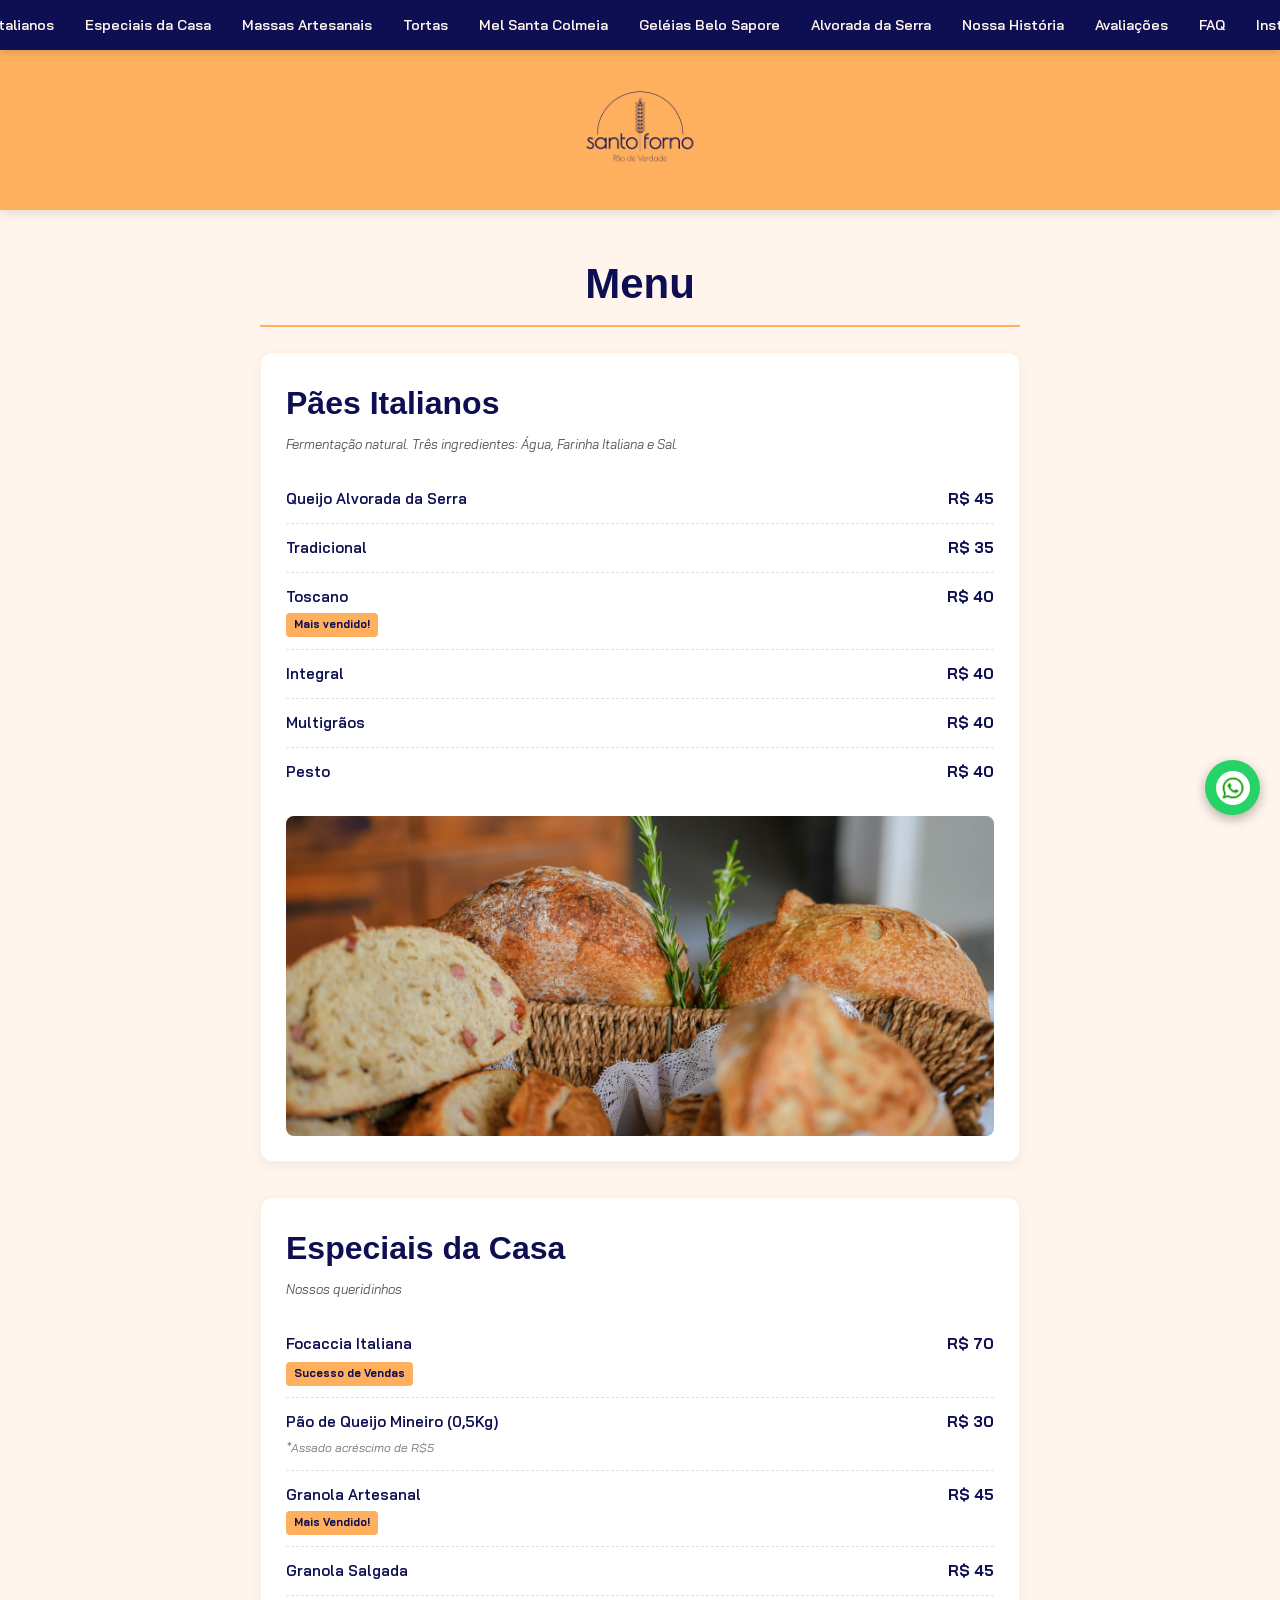
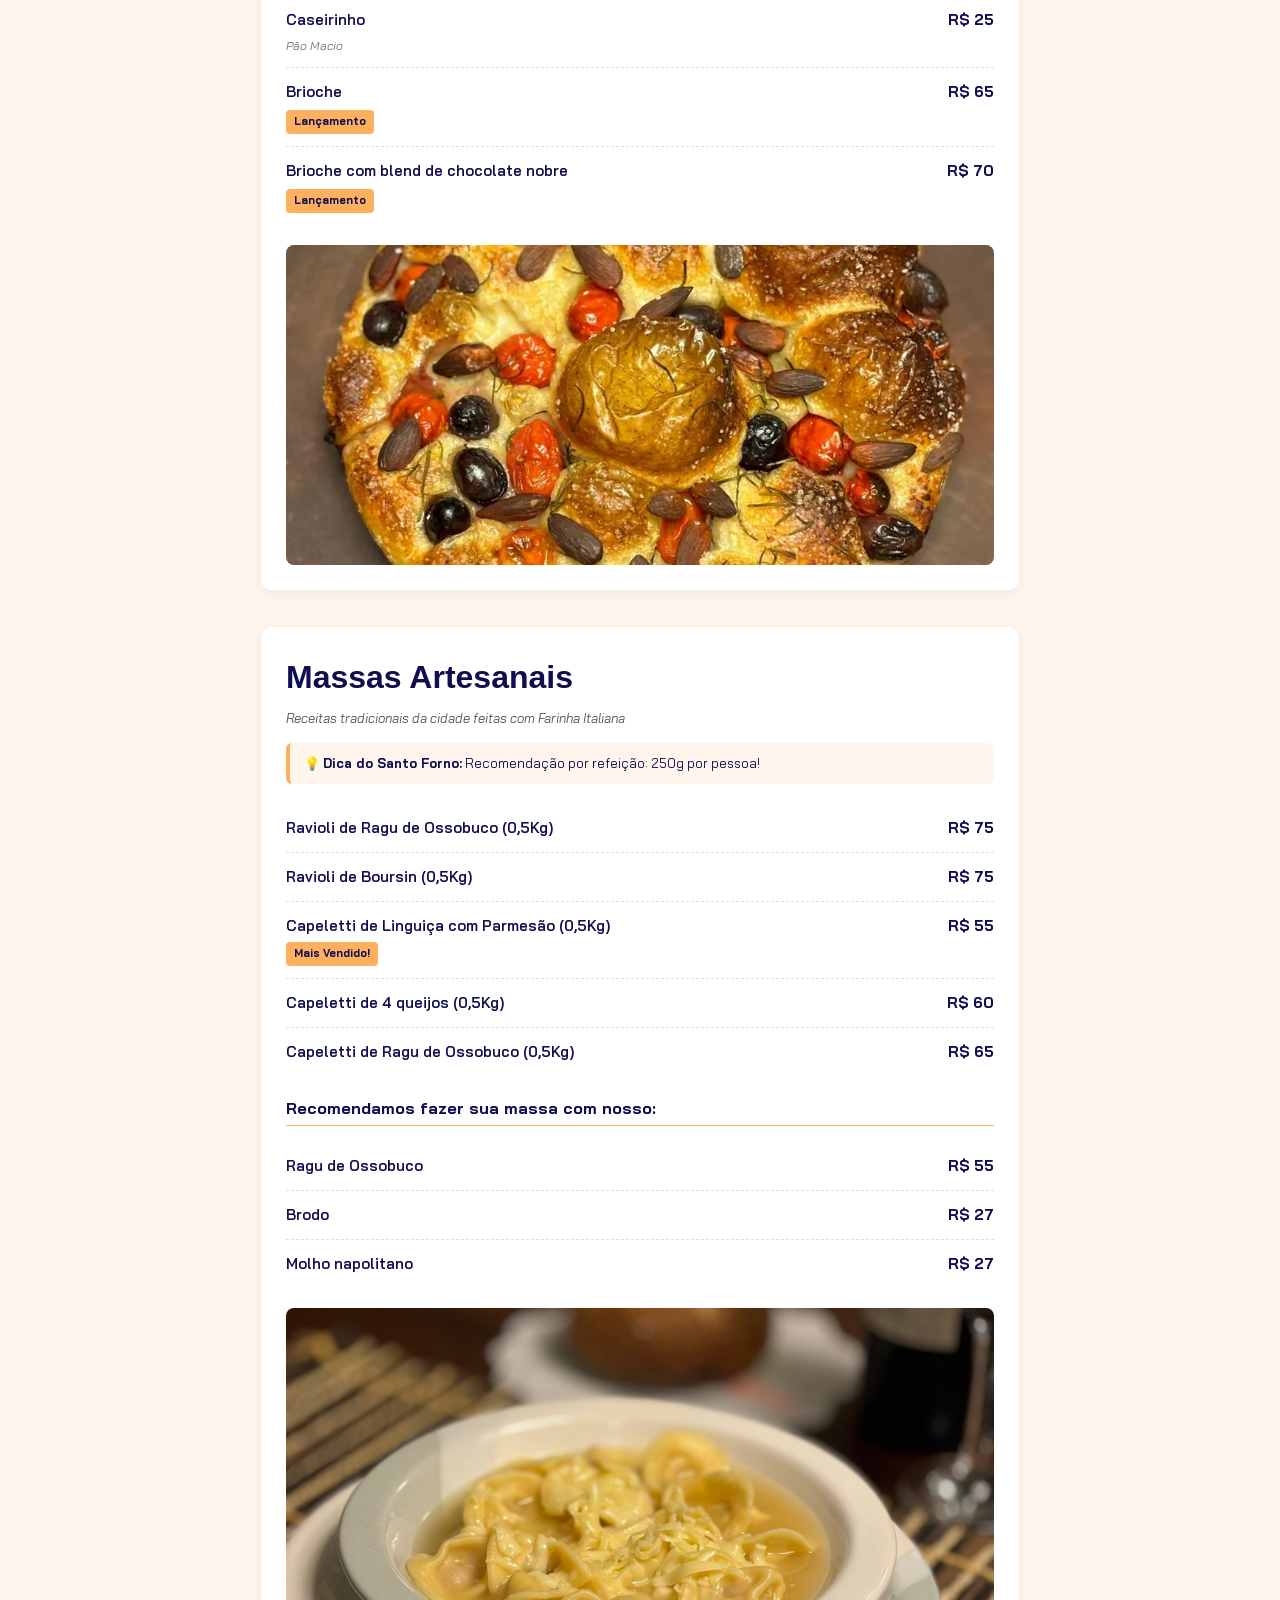
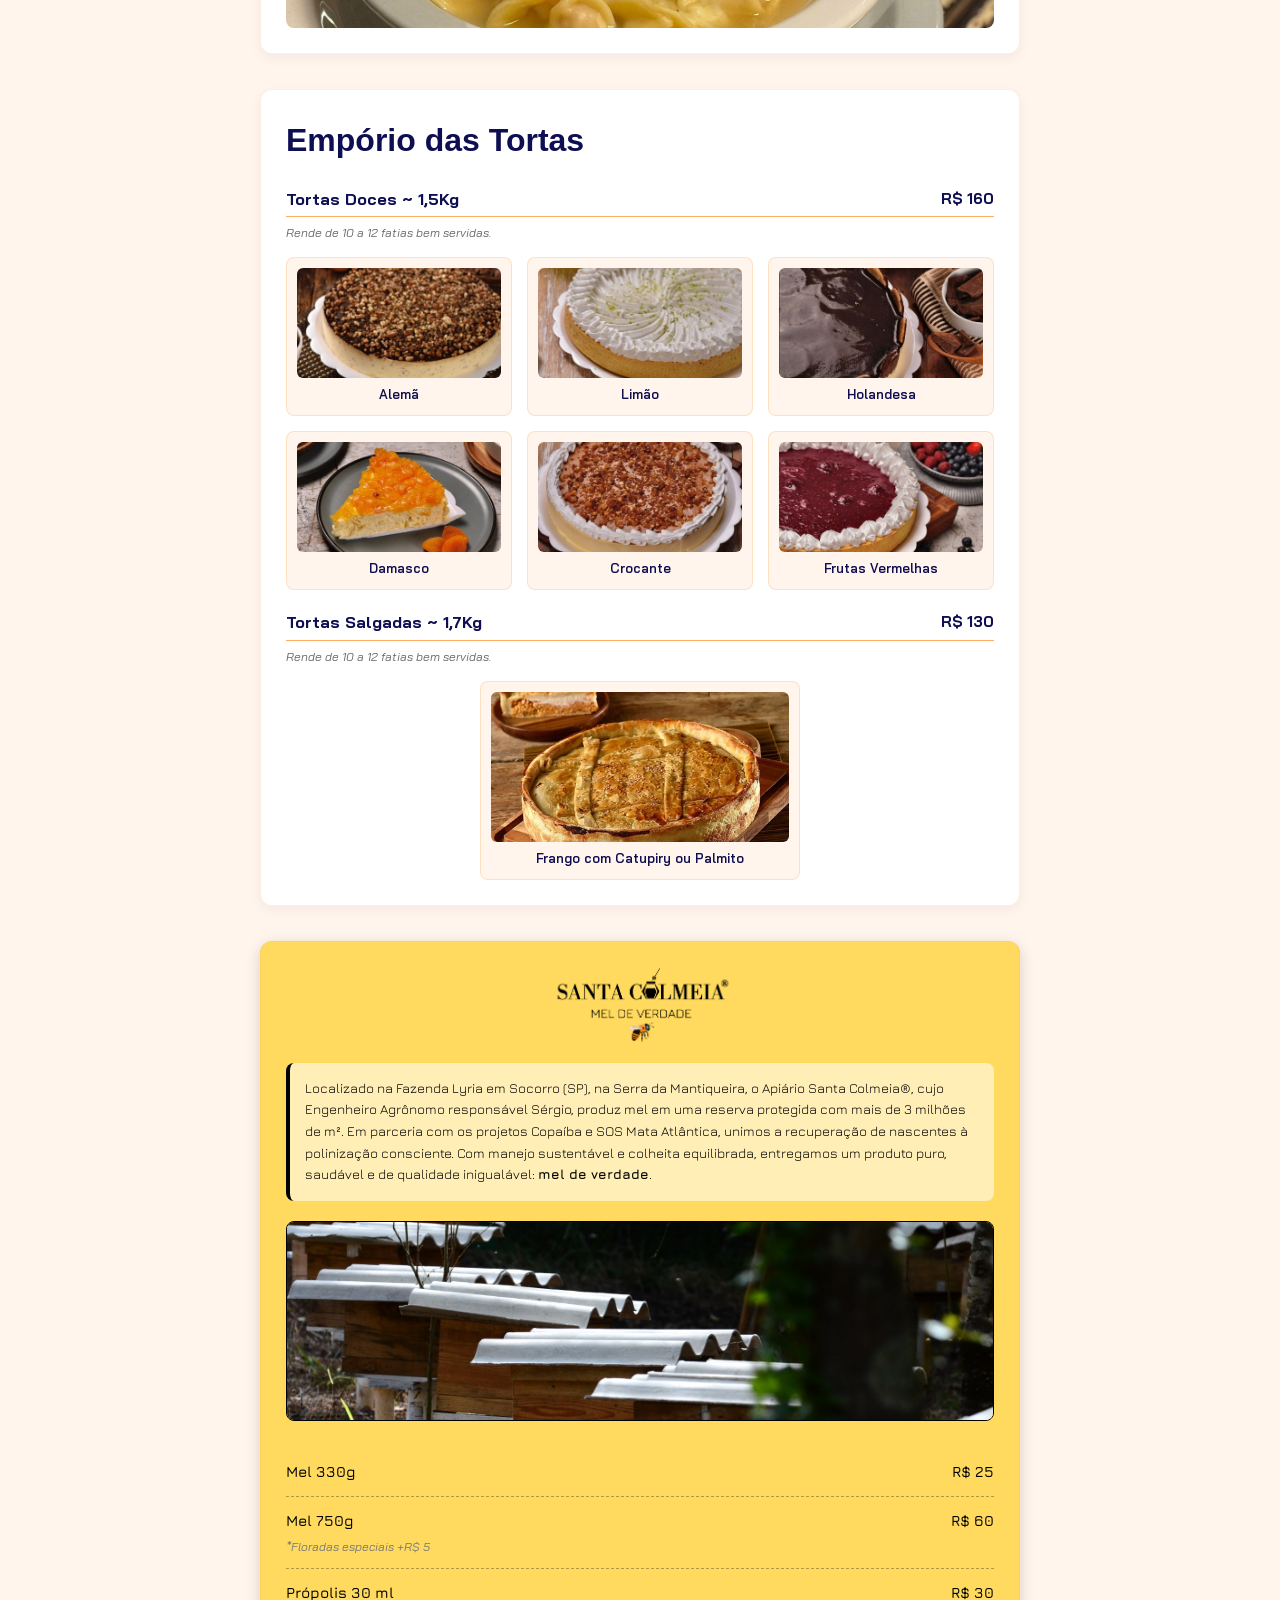
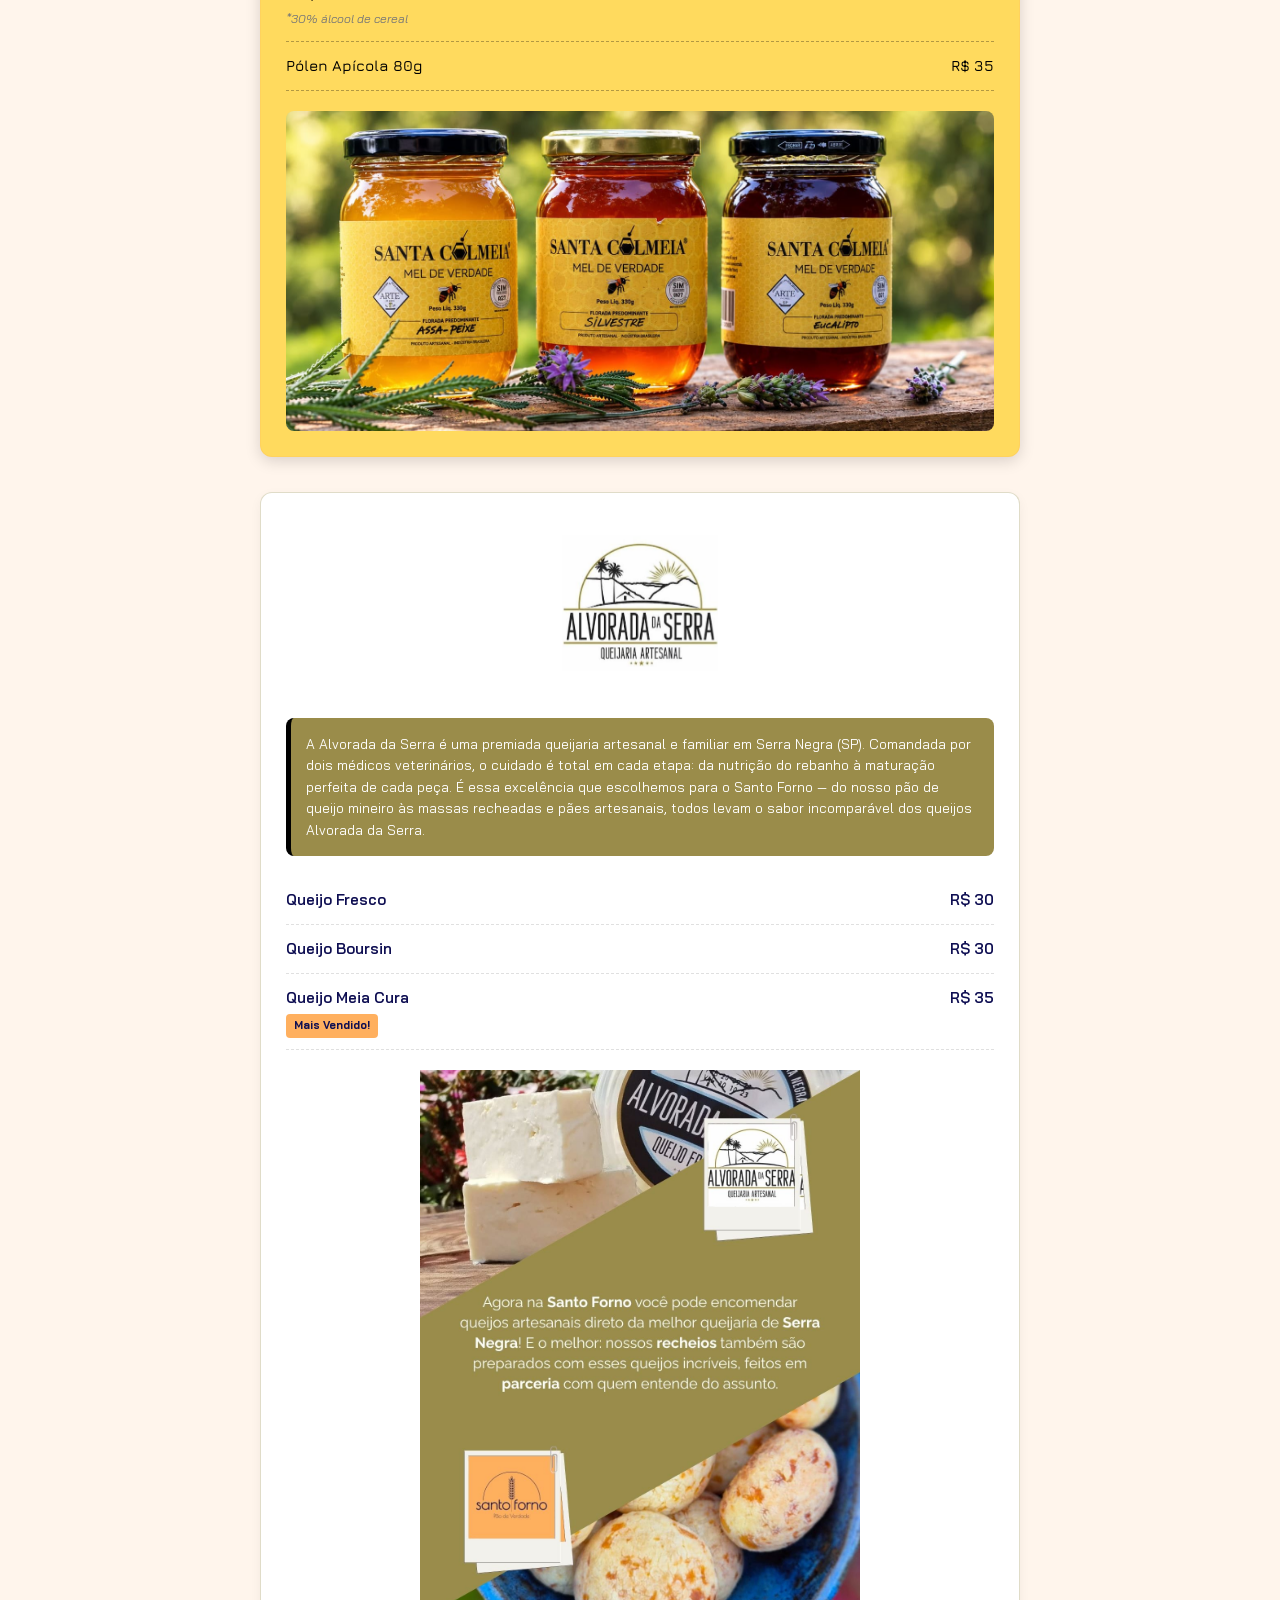
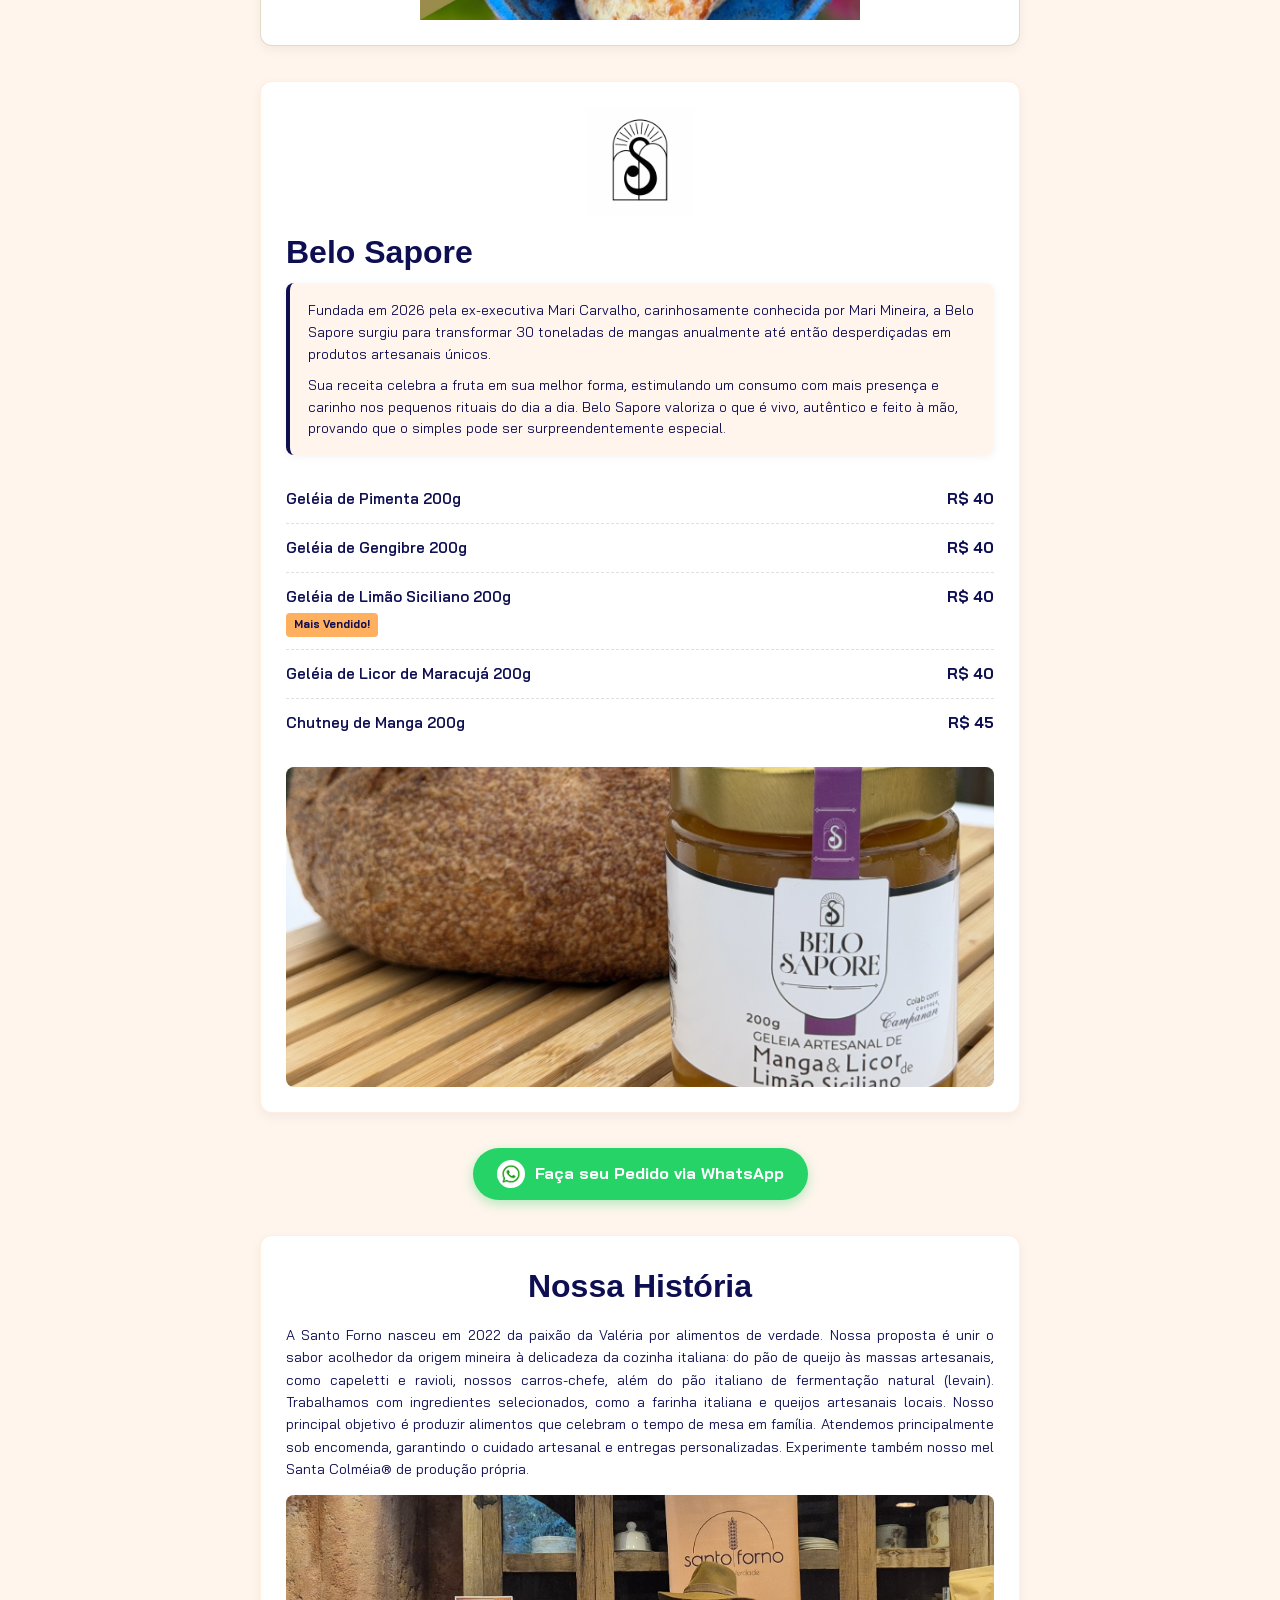
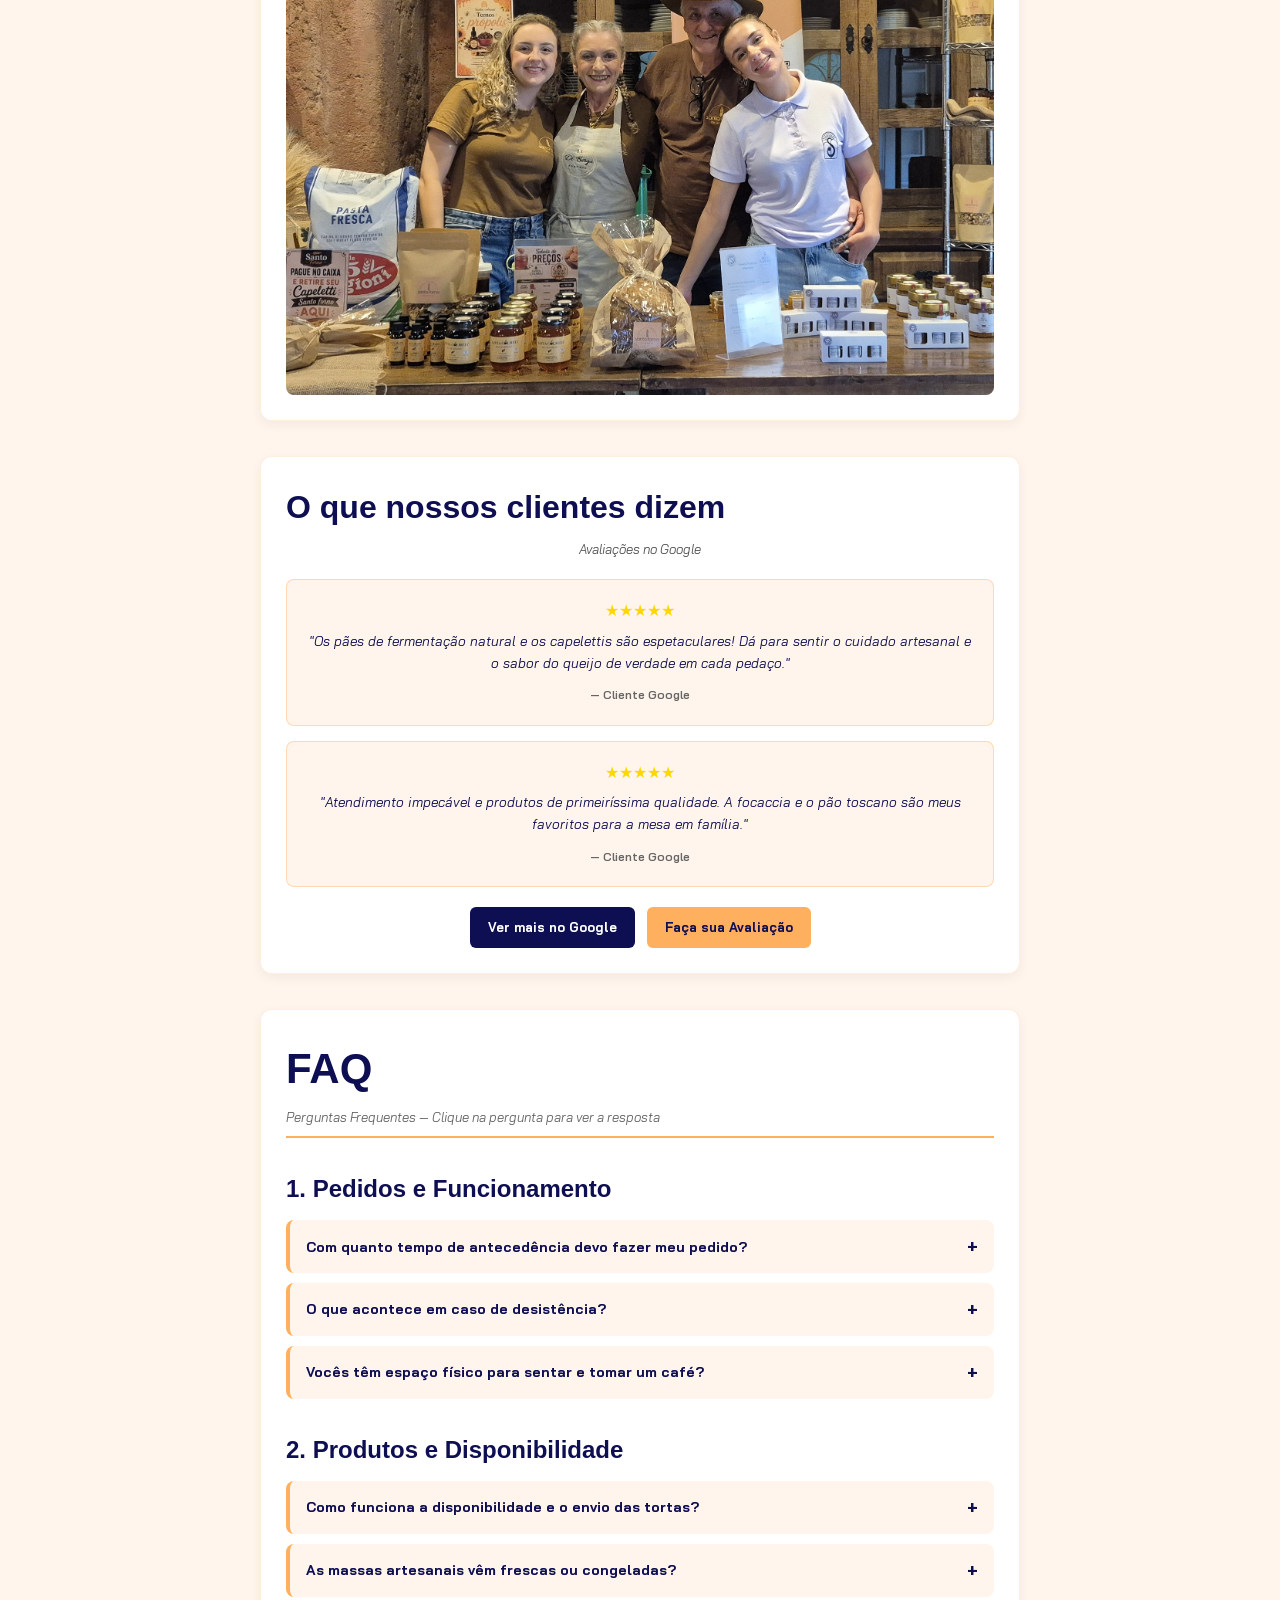
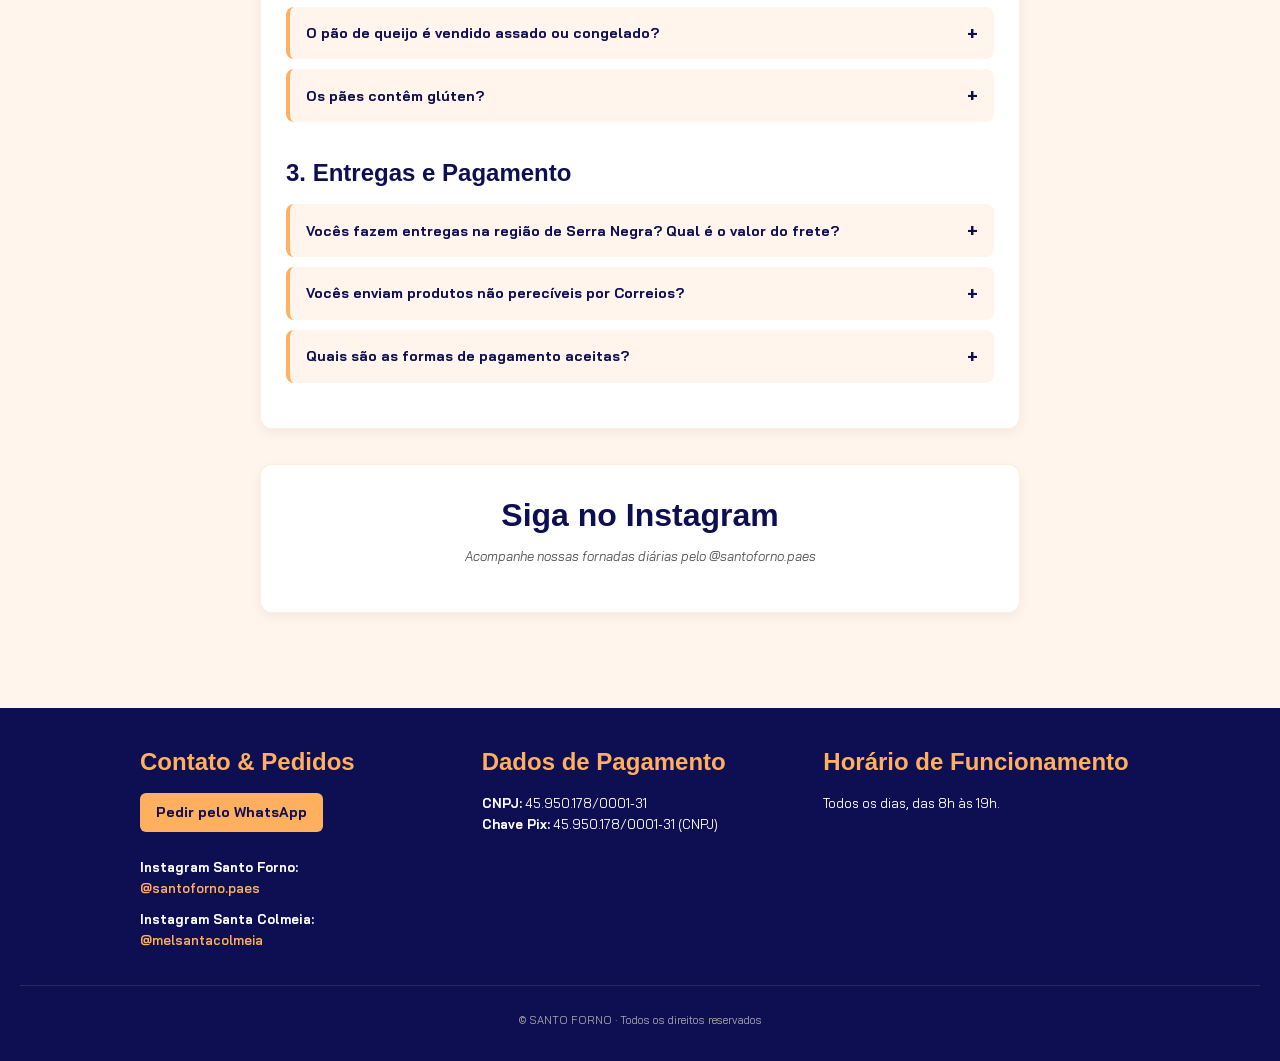
==== commit ba6c4598: "Adição da seção Instagram Via Behold" ====
--- a/CARDAPIO OFICIAL/index.html
+++ b/CARDAPIO OFICIAL/index.html
@@ -64,6 +64,7 @@
         <li><a href="#nossa-historia">Nossa História</a></li>
         <li><a href="#avaliacoes">Avaliações</a></li>
         <li><a href="#faq">FAQ</a></li>
+        <li><a href="#instagram">Instagram</a></li>
       </ul>
     </nav>
 
@@ -377,7 +378,7 @@
         </ul>
       </div>
 
-      <img src="imagens/MEL.JPG" alt="Pote de Mel de verdade da Santa Colmeia" class="imagem-produto" />
+      <img src="imagens/MEL.jpeg" alt="Pote de Mel de verdade da Santa Colmeia" class="imagem-produto" />
     </section>
     <!-- ----------------------------------------------------------------------
          2.6. SECÇÃO: ALVORADA DA SERRA (QUEIJOS ARTESANAIS)
@@ -635,7 +636,24 @@
       </div>
     </section>
 
-  </main>
+
+  <!-- SECÇÃO: INSTAGRAM (BEHOLD) -->
+  <section id="instagram" class="secao-cardapio secao-instagram">
+    <h3>Siga no Instagram</h3>
+    <p class="descricao-secao">Acompanhe nossas fornadas diárias pelo @santoforno.paes</p>
+
+    <!-- BEHOLD WIDGET DENTRO DA SECTION -->
+    <behold-widget feed-id="5tfauJR0EiU3QdQc9zNf"></behold-widget>
+    <script>
+      (() => {
+        if (window.__bhldScript) return; window.__bhldScript = true;
+        const d = document, s = d.createElement("script"); s.type = "module";
+        s.src = "https://w.behold.so/widget.js"; setTimeout(() => { d.head.append(s); }, 0);
+      })();
+    </script>
+  </section>
+
+    </main>
 
   <!-- ==========================================================================
        3. RODAPÉ DO SITE
--- a/CARDAPIO OFICIAL/style.ia.css
+++ b/CARDAPIO OFICIAL/style.ia.css
@@ -130,6 +130,10 @@
   object-fit: contain;
 }
 
+.logo-img:hover {
+  transform: scale(1.08);
+}
+
 /* ==========================================================================
    4. ESTRUTURA DOS CARDÁPIOS & LISTAS DE PRODUTOS
    ========================================================================== */
@@ -386,6 +390,10 @@
   margin: 0 auto 15px auto;
 }
 
+.logo-santa-colmeia:hover {
+  transform: scale(1.08);
+}
+
 .santa-colmeia-historia p {
   font-family: var(--fonte-sc-corpo);
   font-size: 13.5px;
@@ -434,6 +442,10 @@
   margin: 0 auto 10px auto;
 }
 
+.logo-secao:hover{
+  transform: scale(1.08);
+}
+
 .titulo-belo-sapore {
   font-family: var(--fonte-titulos);
   font-size: 32px;
@@ -497,6 +509,10 @@
   margin: 0 auto 15px auto;
   clip-path: inset(10% 7% 15% 7%);
   /* Recorta a margem superior e inferior da imagem */
+}
+
+.logo-alvorada:hover {
+  transform: scale(1.08);
 }
 
 /* Caixinha da História da Alvorada em tom oliva com texto branco e borda preta */
@@ -782,6 +798,10 @@
   display: block;
 }
 
+.imagem-familia:hover {
+  transform: scale(0.9);
+}
+
 /* ==========================================================================
    11. RODAPÉ
    ========================================================================== */
@@ -983,4 +1003,25 @@
     width: 30px;
     height: 30px;
   }
+}
+/* ==========================================================================
+   SECÇÃO INSTAGRAM (BEHOLD - CENTRALIZAÇÃO E ENQUADRAMENTO DE 800PX)
+   ========================================================================== */
+.secao-instagram {
+  text-align: center !important;
+  overflow: hidden;
+}
+
+/* Força o título H3 e o texto explicativo a centralizarem no cartão */
+.secao-instagram h3,
+.secao-instagram .descricao-secao {
+  text-align: center !important;
+}
+
+/* Garante que o widget do Behold preencha perfeitamente o cartão */
+.secao-instagram behold-widget {
+  width: 100% !important;
+  max-width: 100% !important;
+  display: block;
+  margin: 0 auto;
 }
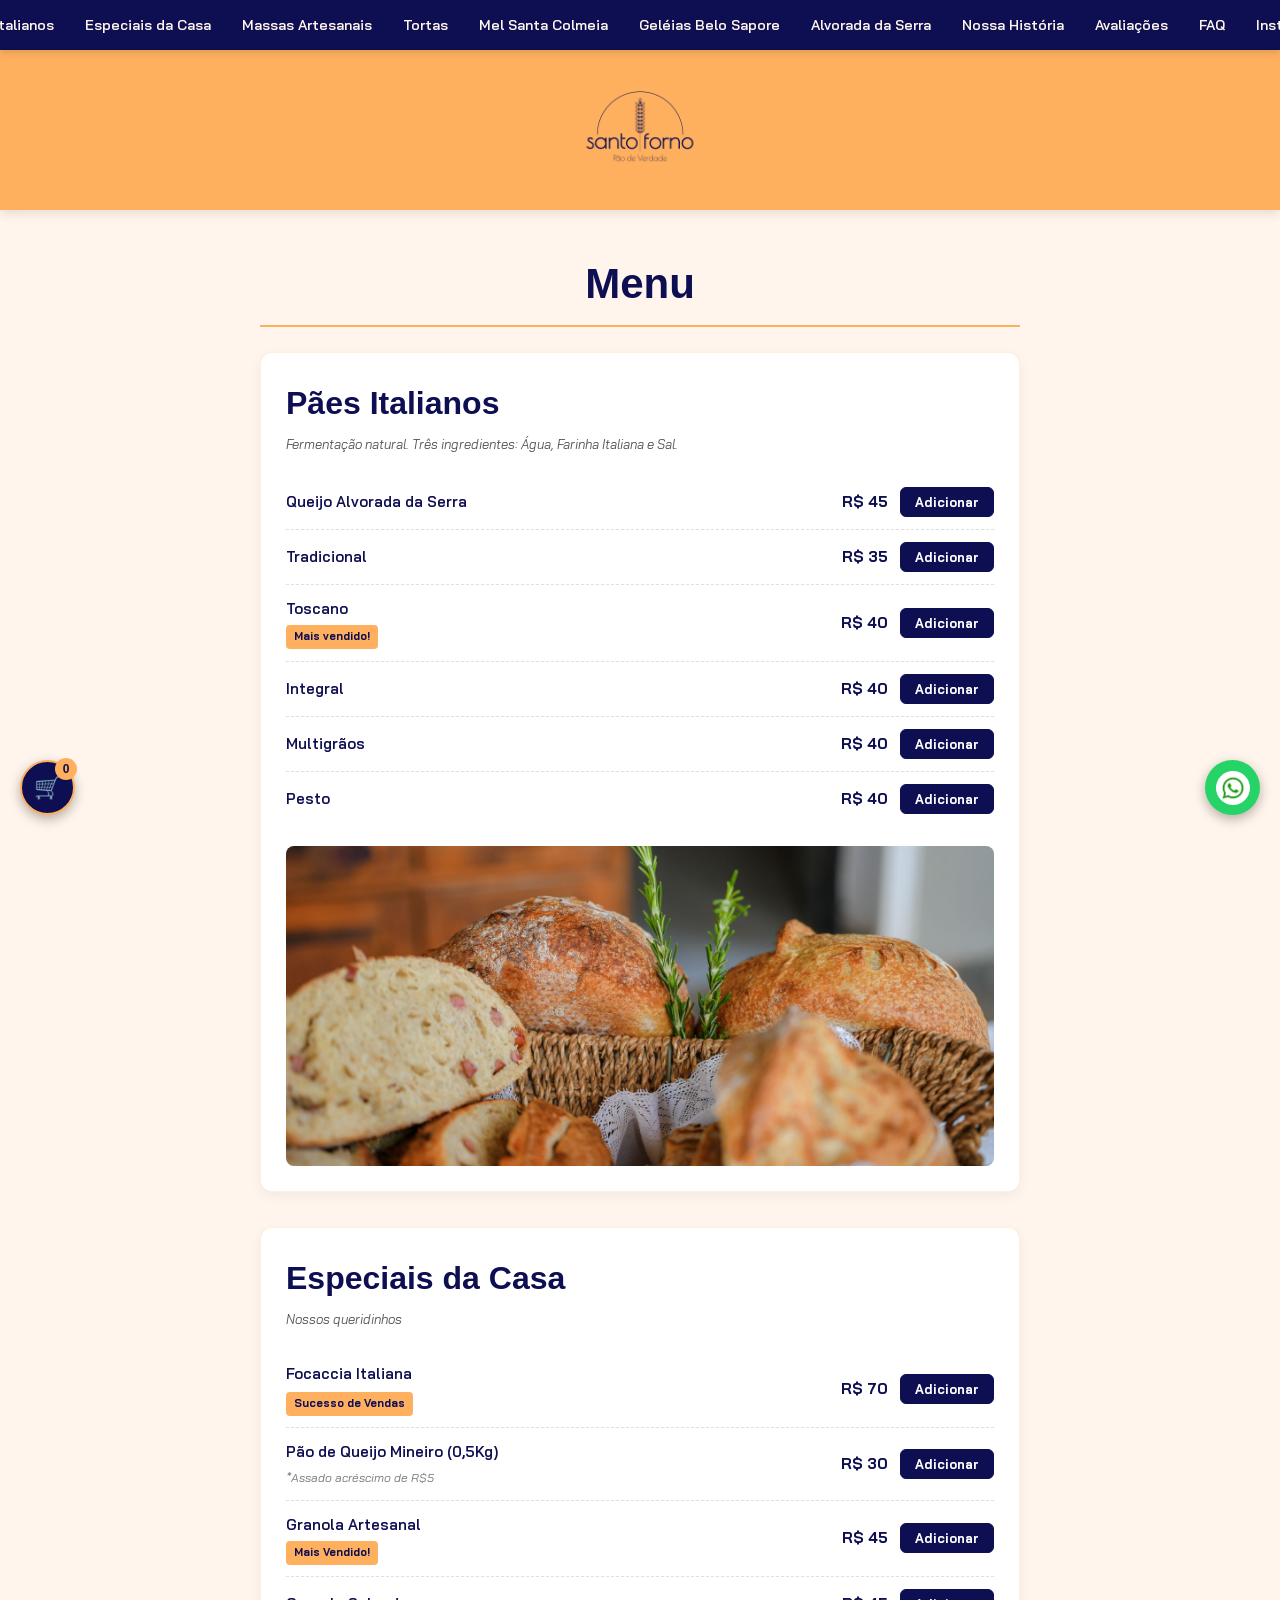
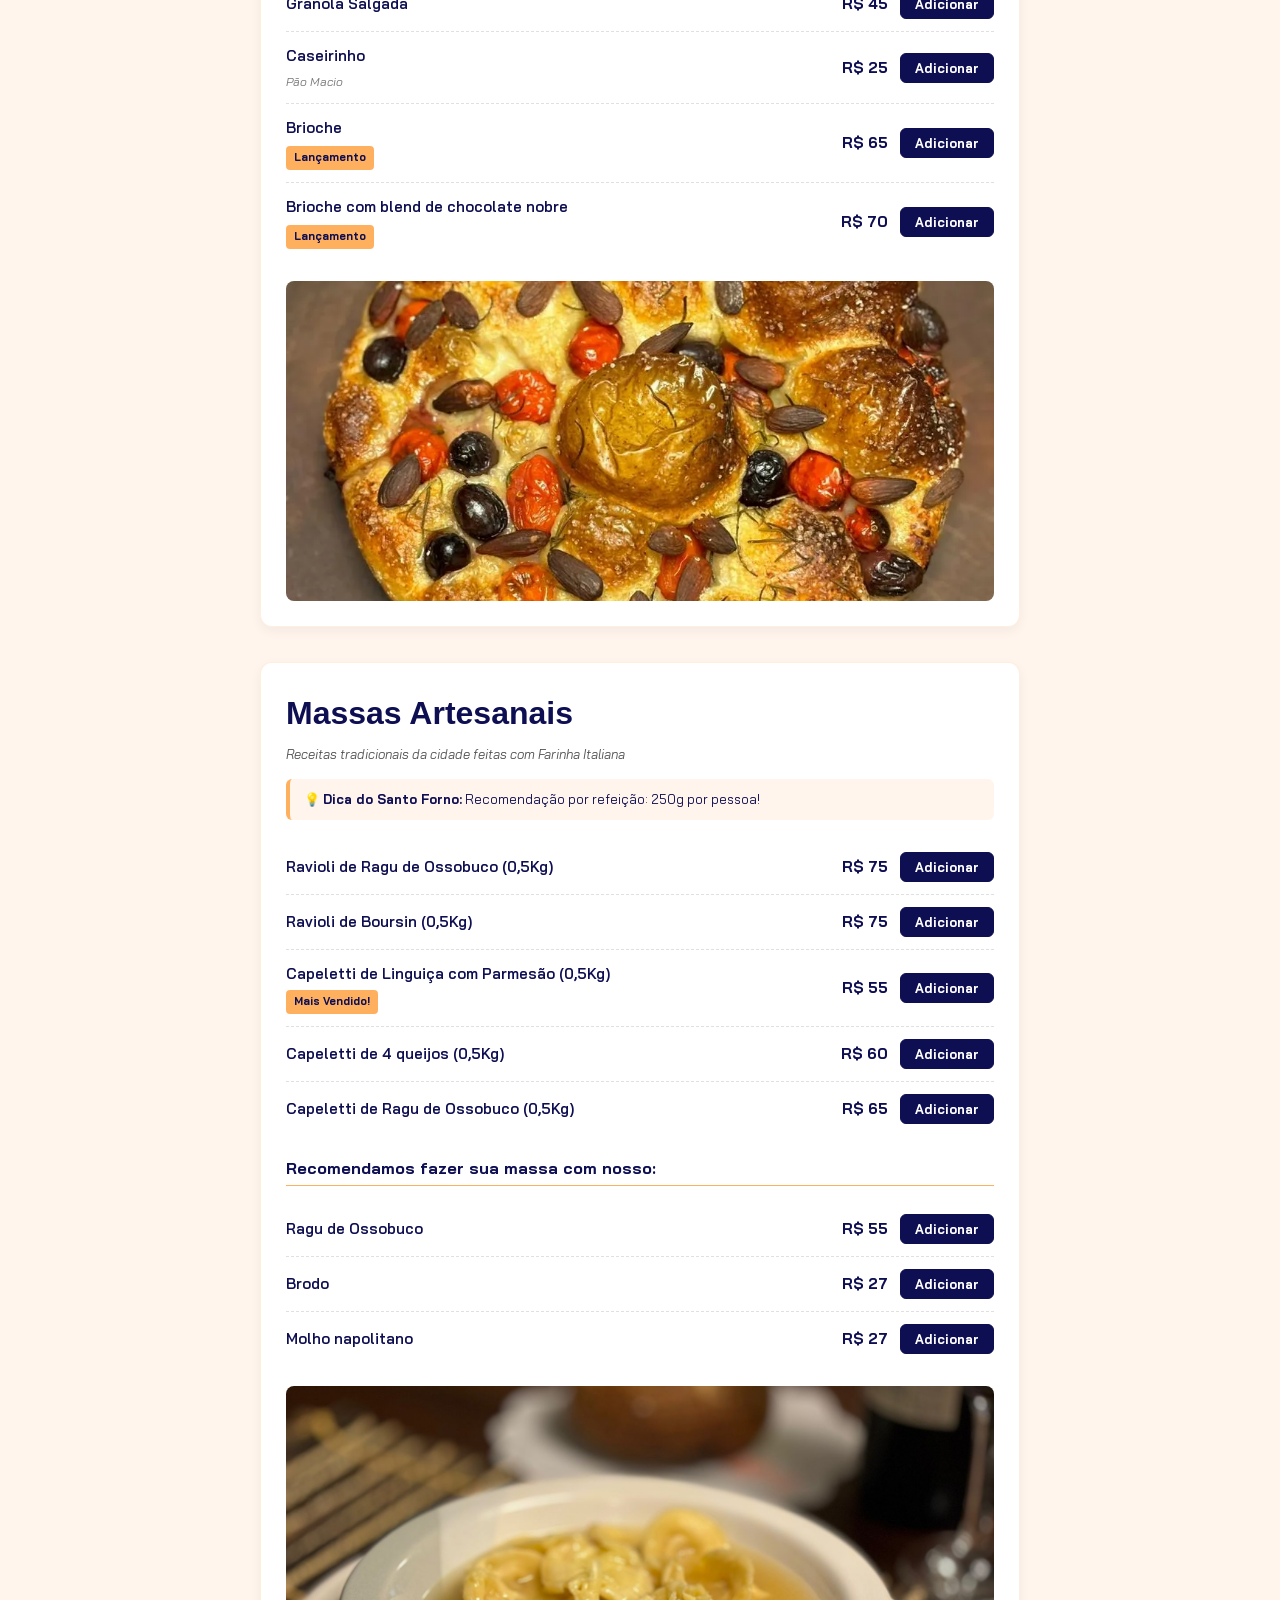
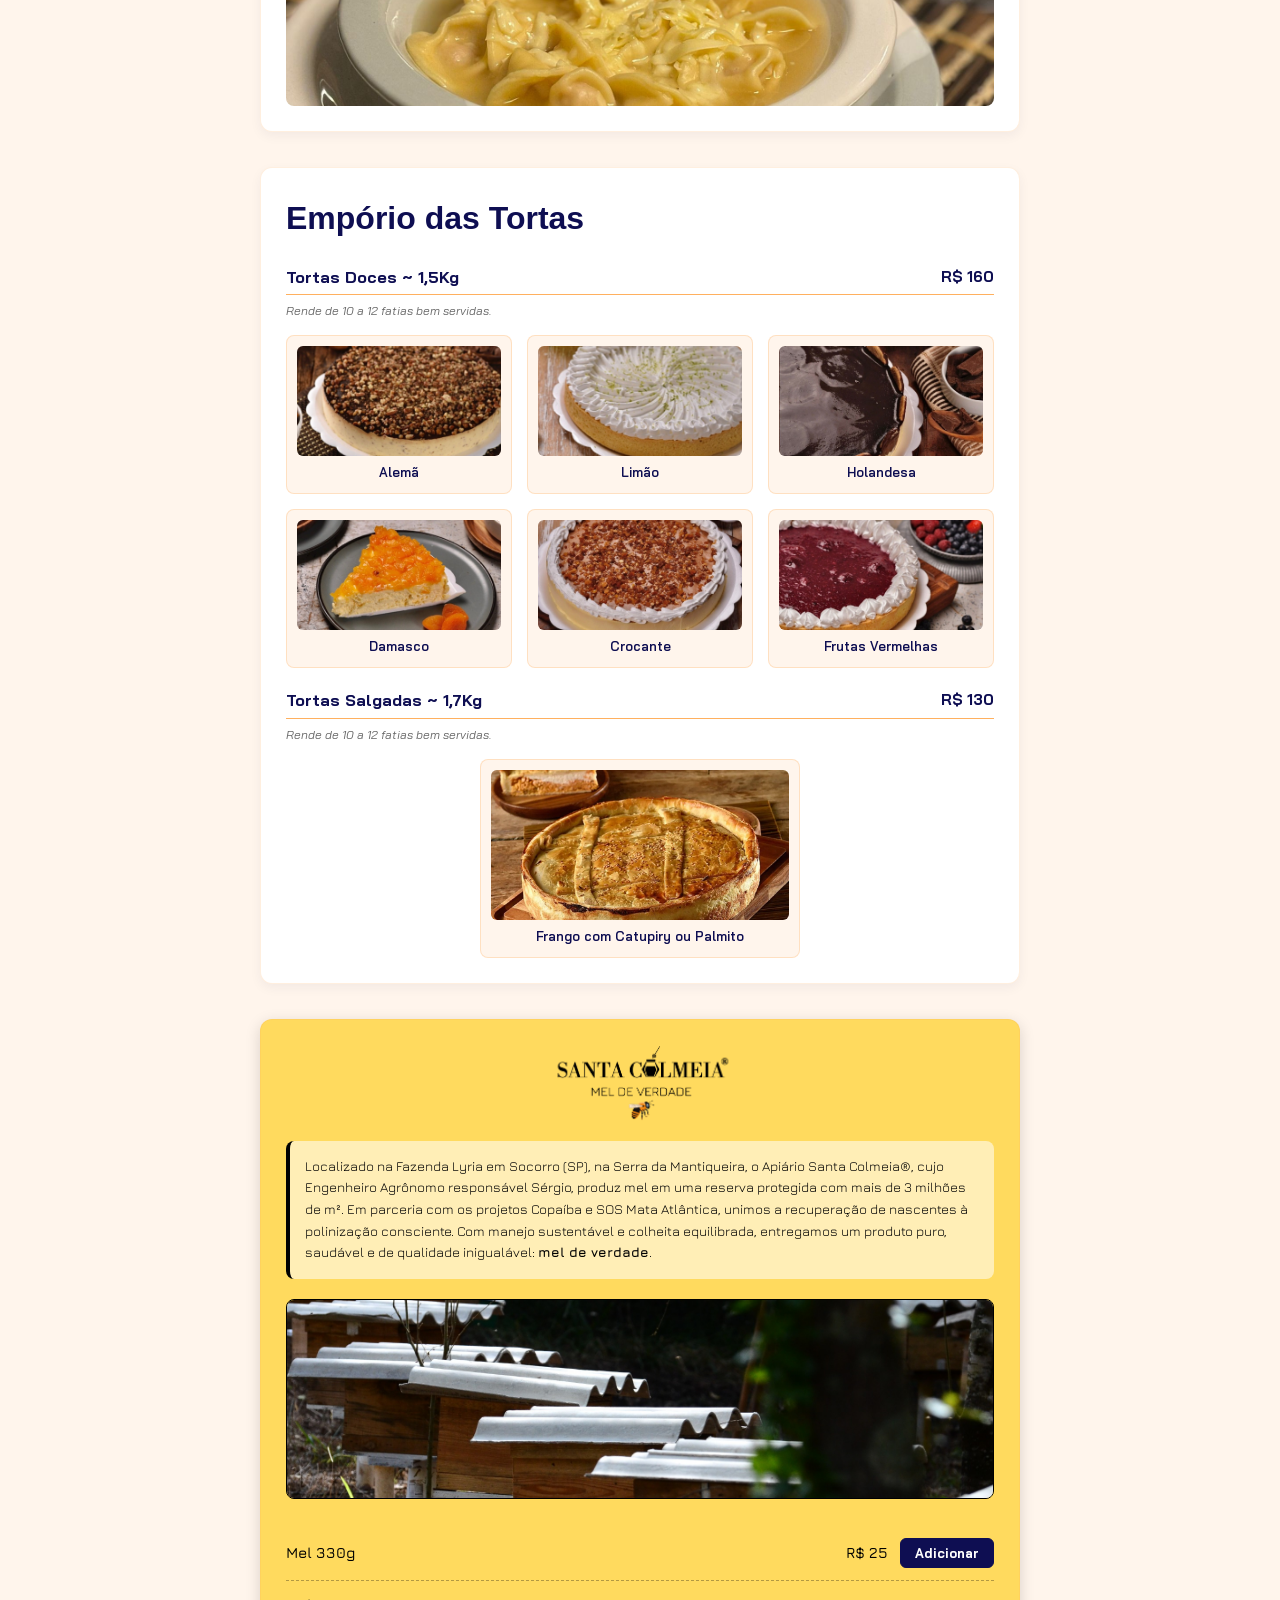
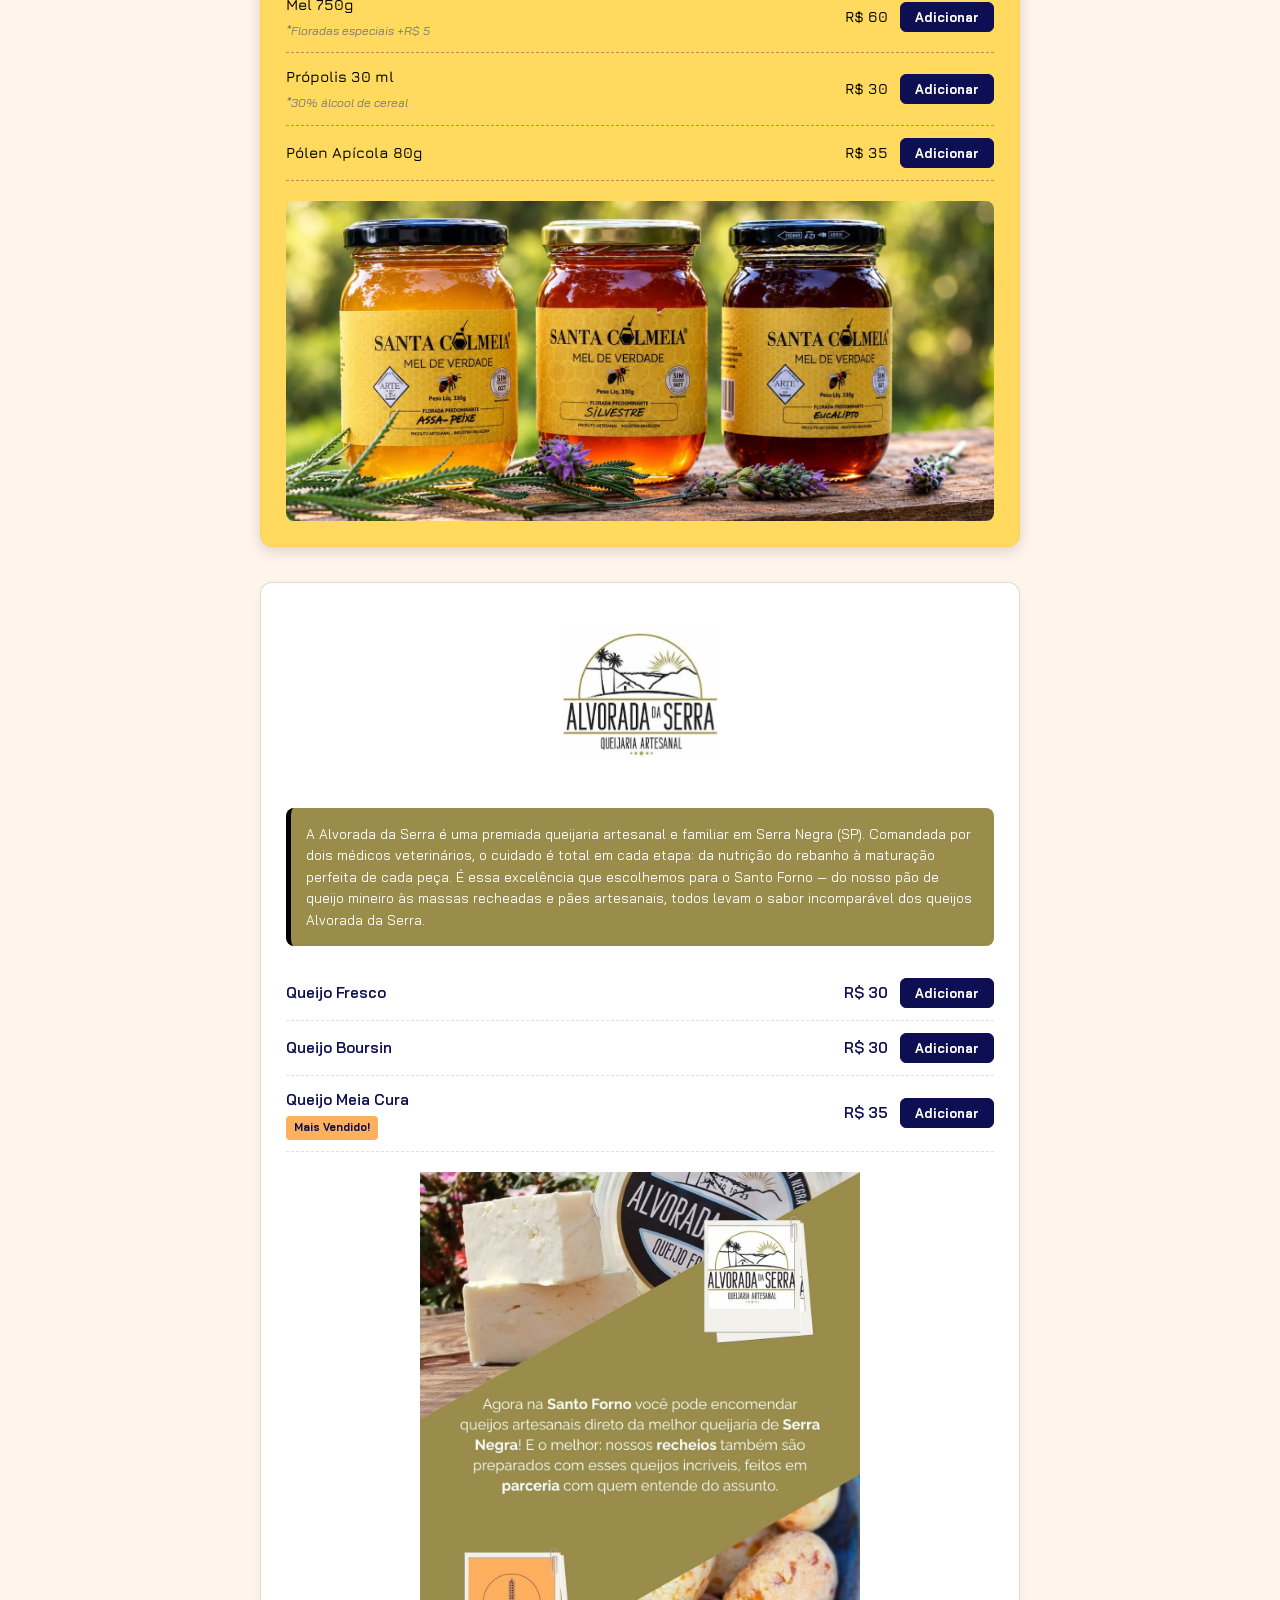
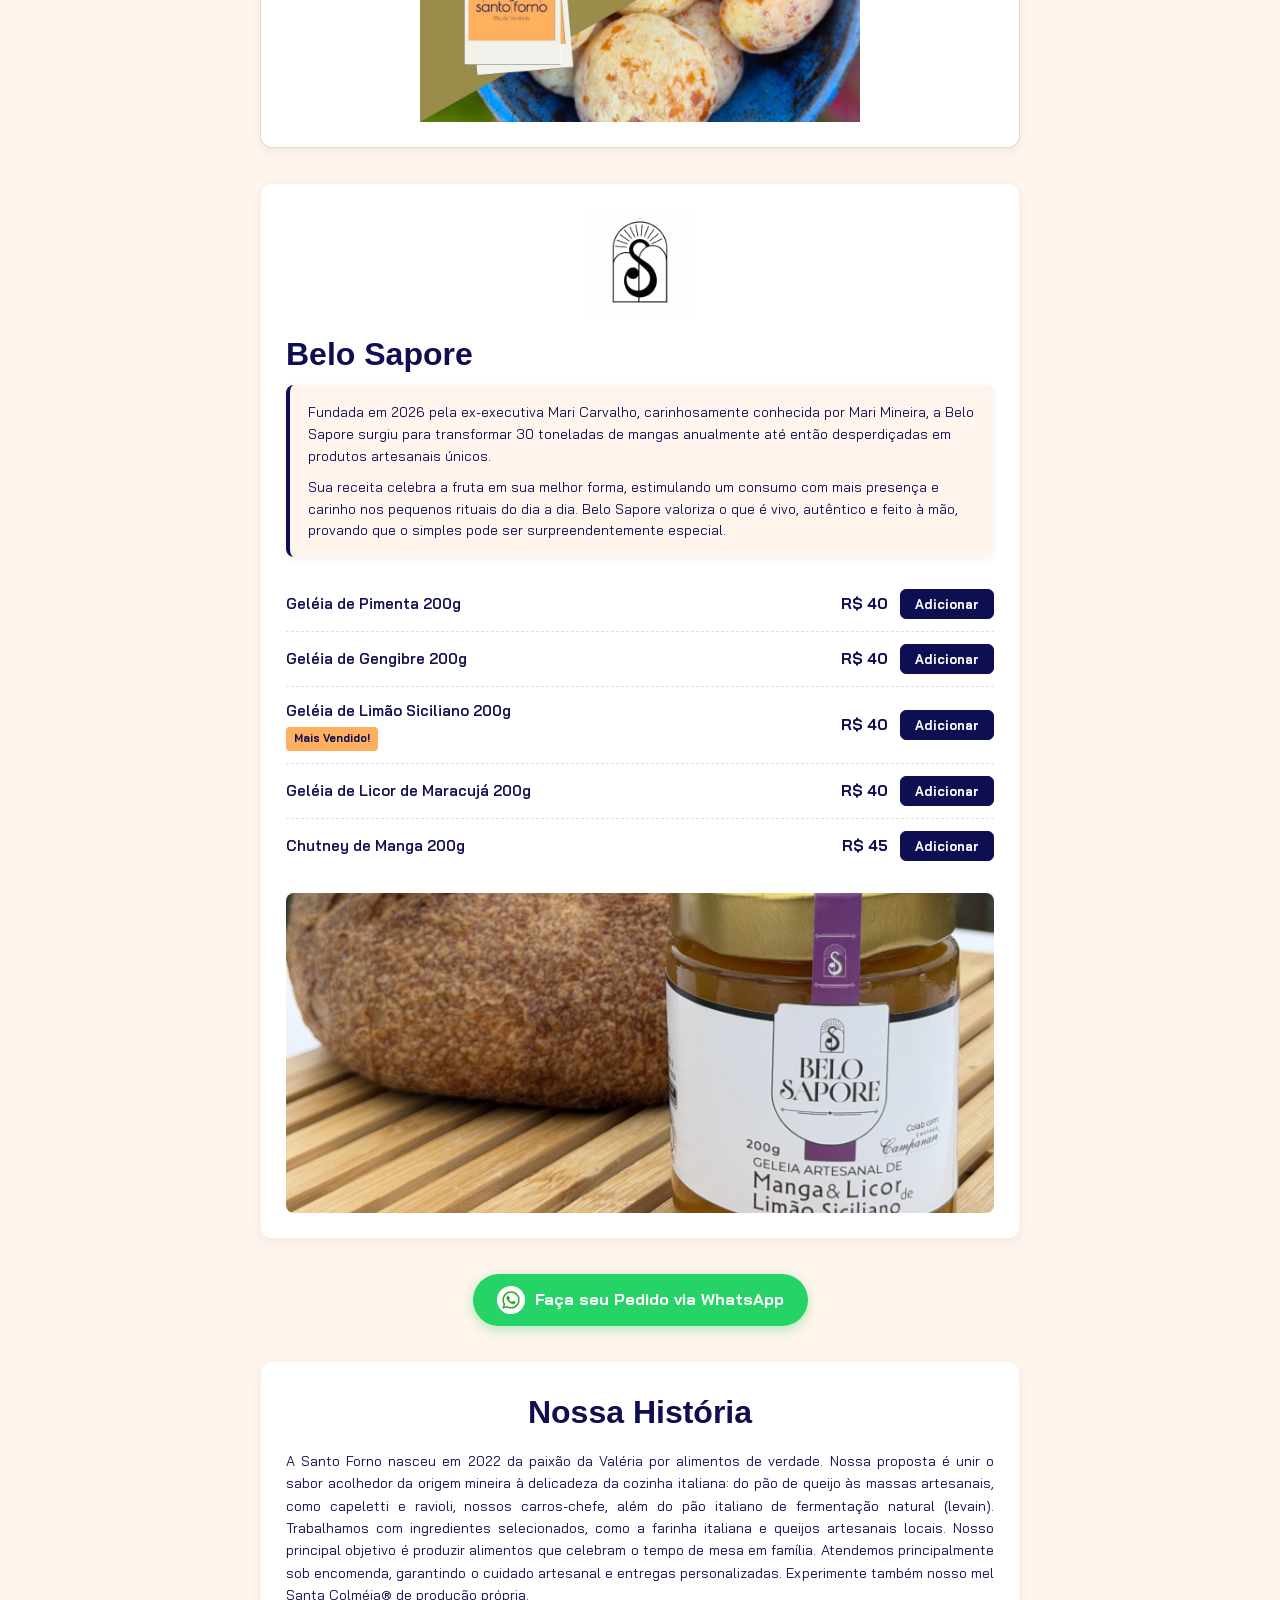
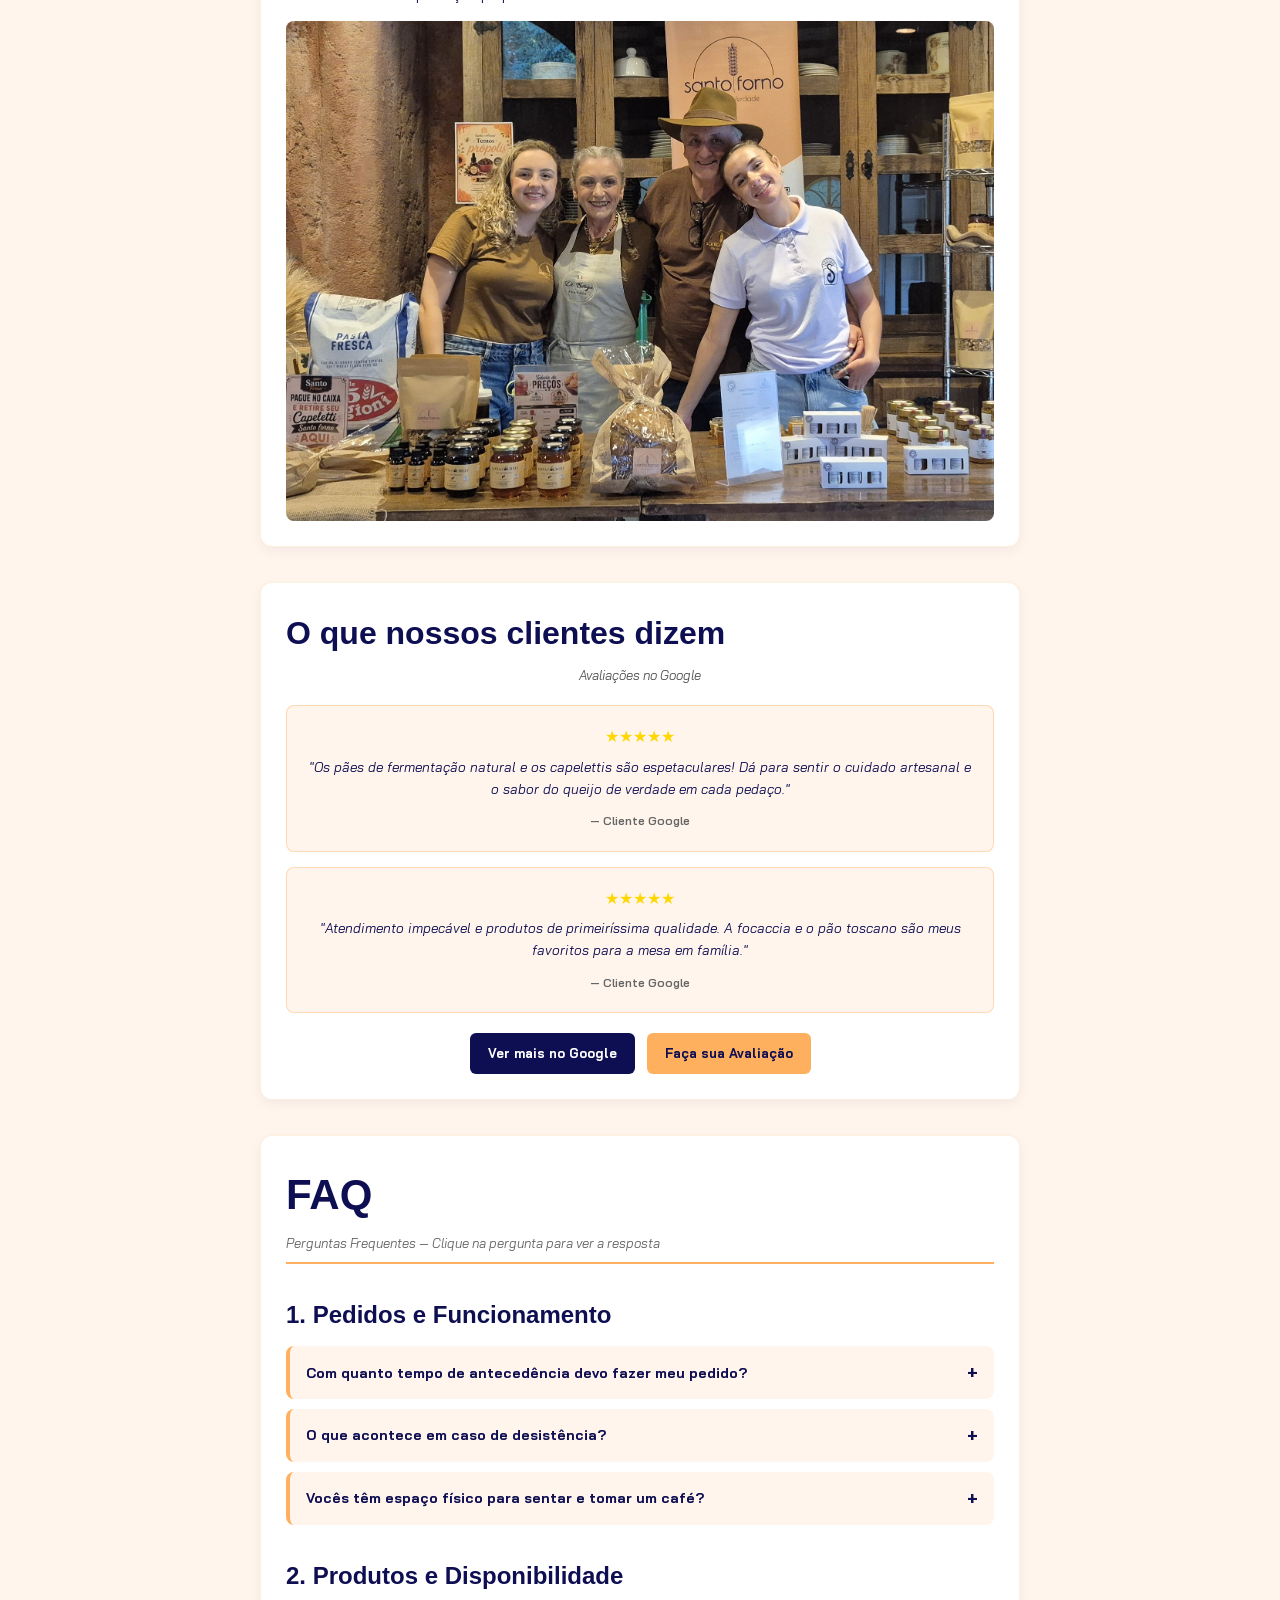
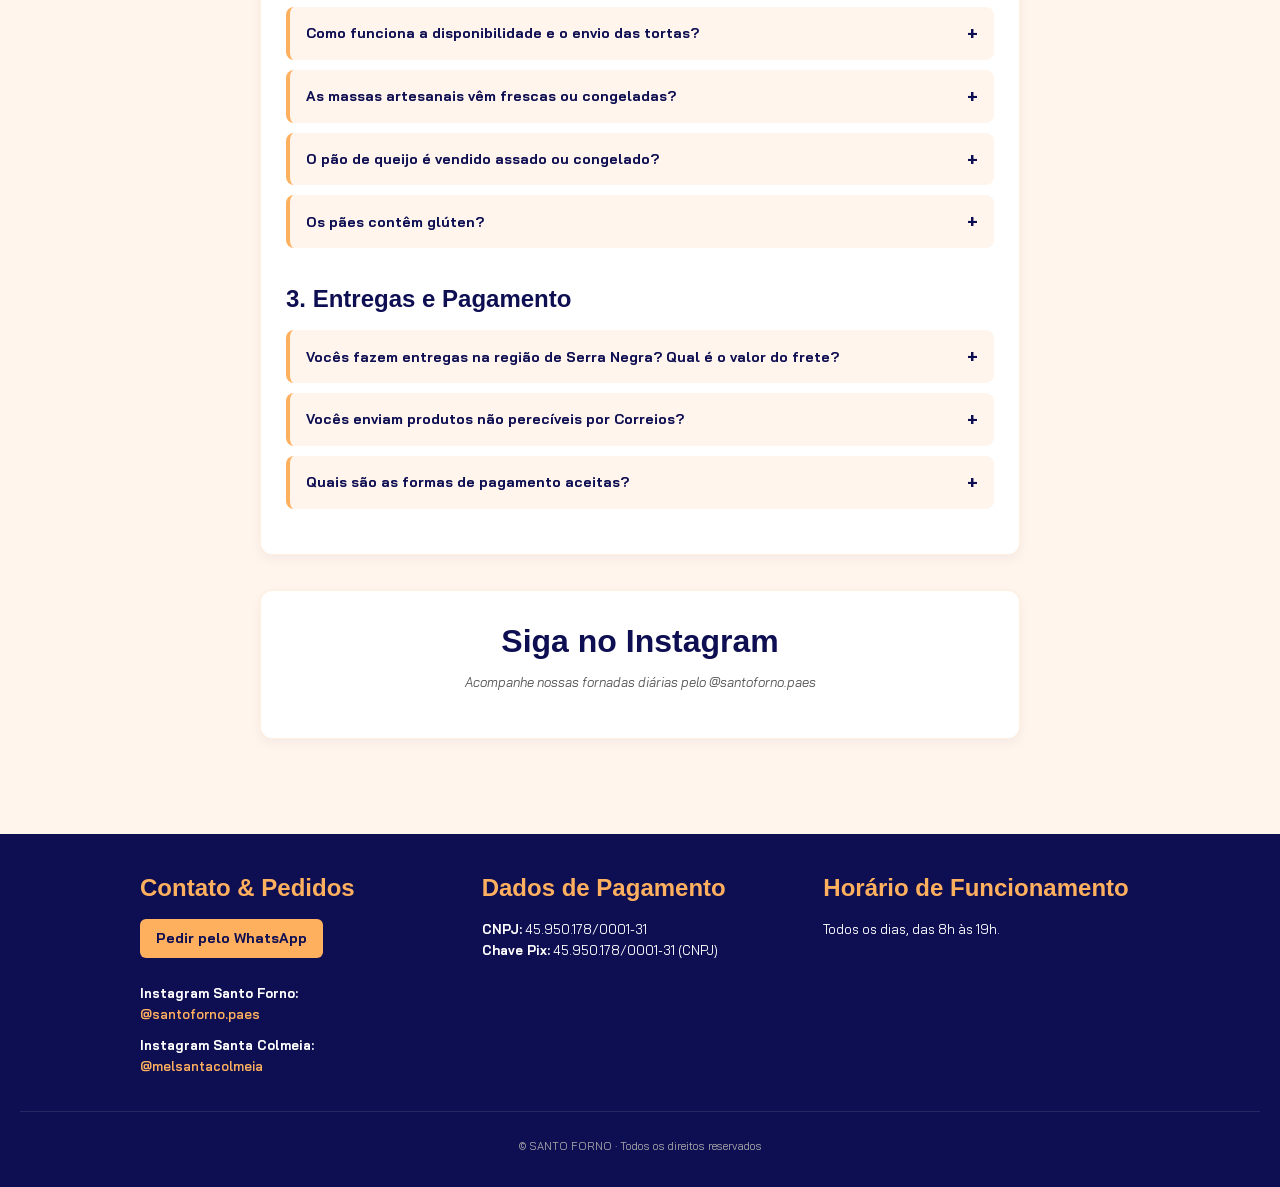
==== commit 9f06c1ef: "Adição de carrinho" ====
--- a/CARDAPIO OFICIAL/index.html
+++ b/CARDAPIO OFICIAL/index.html
@@ -10,38 +10,30 @@
     gtag('js', new Date());
     gtag('config', 'G-JSD1EFT6VT');
   </script>
-
   <meta charset="UTF-8" />
   <!-- Configuração para garantir responsividade perfeita em telemóveis e tablets -->
   <meta name="viewport" content="width=device-width, initial-scale=1.0" />
-
   <title>SANTO FORNO — Cardápio Digital</title>
   <meta name="description" content="Pães de fermentação natural e massas artesanais em Serra Negra - SP." />
-
   <!-- Ícone da Aba do Navegador (Favicon) -->
   <link rel="icon" href="imagens/ROND.png" type="image/x-icon" />
-
   <!-- Carregamento das Fontes Oficiais da Marca -->
   <link rel="preconnect" href="https://fonts.googleapis.com" />
   <link rel="preconnect" href="https://fonts.gstatic.com" crossorigin />
   <link
     href="https://fonts.googleapis.com/css2?family=Amatica+SC:wght@400;700&family=Bai+Jamjuree:ital,wght@0,300;0,400;0,600;0,700;1,400&family=Jura:wght@300..700&family=Libre+Bodoni:ital,wght@0,400..700;1,400..700&family=Poiret+One&display=swap"
     rel="stylesheet" />
-
   <!-- Animate.css via CDN para Animações (WhatsApp Flutuante) -->
   <link rel="stylesheet" href="https://cdnjs.cloudflare.com/ajax/libs/animate.css/4.1.1/animate.min.css" />
-
   <!-- Ficheiro Principal de Estilos CSS -->
   <link rel="stylesheet" href="style.ia.css" />
 </head>
 
 <body>
-
   <!-- ==========================================================================
        1. CABEÇALHO & MENU DE NAVEGAÇÃO
        ========================================================================== -->
   <header class="header-principal">
-
     <!-- Menu Fixo Superior -->
     <nav class="menu-navegacao">
       <!-- Controle do Menu Hambúrguer via Checkbox CSS -->
@@ -51,7 +43,6 @@
         <span></span>
         <span></span>
       </label>
-
       <!-- Links de Ancoragem para Navegação Rápida -->
       <ul>
         <li><a href="#paes">Pães Italianos</a></li>
@@ -67,23 +58,54 @@
         <li><a href="#instagram">Instagram</a></li>
       </ul>
     </nav>
-
     <!-- Faixa Laranja de Destaque da Logo -->
     <div class="faixa-laranja-header">
       <div class="brand-container">
         <img src="imagens/Logo oficial SF.png" alt="Logo Santo Forno" class="logo-img" />
       </div>
     </div>
-
   </header>
 
   <!-- ==========================================================================
        2. CONTEÚDO PRINCIPAL DO CARDÁPIO
        ========================================================================== -->
   <main class="container-cardapio">
-
     <!-- Título Principal da Página -->
     <h1 class="menu-titulo">Menu</h1>
+
+
+    <!-- ==========================================================================
+     MODAL DO CARRINHO (COMEÇA ESCONDIDO)
+     ========================================================================== -->
+    <div class="carrinho-modal-overlay escondido" id="carrinho-modal">
+      <div class="carrinho-modal-conteudo">
+
+        <!-- Cabeçalho do Modal com Título e Botão Fechar -->
+        <div class="carrinho-modal-header">
+          <h2>🛒 Seu Pedido</h2>
+          <button class="btn-fechar-modal" id="btn-fechar-modal">&times;</button>
+        </div>
+
+        <!-- Lista de Itens do Pedido -->
+        <div class="carrinho-modal-corpo">
+          <ul id="lista-carrinho" class="lista-carrinho">
+            <li class="item-vazio">Nenhum item adicionado ainda.</li>
+          </ul>
+        </div>
+
+        <!-- Rodapé do Modal com Total e Ações -->
+        <div class="carrinho-modal-rodape">
+          <div class="resumo-total">
+            <span>Total:</span>
+            <strong id="total-pedido">R$ 0,00</strong>
+          </div>
+          <div class="acoes-carrinho">
+            <button id="btn-limpar-pedido" class="btn-limpar">🗑️ Limpar Pedido</button>
+          </div>
+        </div>
+
+      </div>
+    </div>
 
     <!-- ----------------------------------------------------------------------
          2.1. SECÇÃO: PÃES ITALIANOS
@@ -92,46 +114,56 @@
       <h3>Pães Italianos</h3>
       <p class="descricao-secao">Fermentação natural. Três ingredientes: Água, Farinha Italiana e Sal.</p>
 
+      <!-- 💡 JS CONEXÃO 2: ESTRUTURA DOS PRODUTOS
+           - A classe "produto" no <li> permite que o document.querySelectorAll('.produto') encontre este item.
+           - A classe "nome-produto" permite capturar o texto do nome.
+           - A classe "preco" permite capturar o valor.
+           - O botão com classe "btn-adicionar" escuta o evento de clique (addEventListener). -->
       <ul class="lista-produtos">
-        <li>
+        <li class="produto">
           <div class="info-produto">
             <span class="nome-produto">Queijo Alvorada da Serra</span>
           </div>
           <span class="preco">R$ 45</span>
-        </li>
-        <li>
+          <button class="btn-adicionar">Adicionar</button>
+        </li>
+        <li class="produto">
           <div class="info-produto">
             <span class="nome-produto">Tradicional</span>
           </div>
           <span class="preco">R$ 35</span>
-        </li>
-        <li>
+          <button class="btn-adicionar">Adicionar</button>
+        </li>
+        <li class="produto">
           <div class="info-produto">
             <span class="nome-produto">Toscano</span>
             <span class="selo">Mais vendido!</span>
           </div>
           <span class="preco">R$ 40</span>
-        </li>
-        <li>
+          <button class="btn-adicionar">Adicionar</button>
+        </li>
+        <li class="produto">
           <div class="info-produto">
             <span class="nome-produto">Integral</span>
           </div>
           <span class="preco">R$ 40</span>
-        </li>
-        <li>
+          <button class="btn-adicionar">Adicionar</button>
+        </li>
+        <li class="produto">
           <div class="info-produto">
             <span class="nome-produto">Multigrãos</span>
           </div>
           <span class="preco">R$ 40</span>
-        </li>
-        <li>
+          <button class="btn-adicionar">Adicionar</button>
+        </li>
+        <li class="produto">
           <div class="info-produto">
             <span class="nome-produto">Pesto</span>
           </div>
           <span class="preco">R$ 40</span>
+          <button class="btn-adicionar">Adicionar</button>
         </li>
       </ul>
-
       <img src="imagens/DIVERSOS.jpg" alt="Pão Italiano de Fermentação Natural" class="imagem-produto" />
     </section>
 
@@ -141,60 +173,63 @@
     <section id="especiais" class="secao-cardapio">
       <h3>Especiais da Casa</h3>
       <p class="descricao-secao">Nossos queridinhos</p>
-
       <ul class="lista-produtos">
-        <li>
+        <li class="produto">
           <div class="info-produto">
             <span class="nome-produto">Focaccia Italiana</span>
-            <!-- Adicionamos as classes de animação da Animate.css -->
             <span class="selo selo-bloco animate__animated animate__zoomIn">Sucesso de Vendas</span>
           </div>
           <span class="preco">R$ 70</span>
-        </li>
-        <li>
+          <button class="btn-adicionar">Adicionar</button>
+        </li>
+        <li class="produto">
           <div class="info-produto">
             <span class="nome-produto">Pão de Queijo Mineiro (0,5Kg)</span>
             <i class="obs">*Assado acréscimo de R$5</i>
           </div>
           <span class="preco">R$ 30</span>
-        </li>
-        <li>
+          <button class="btn-adicionar">Adicionar</button>
+        </li>
+        <li class="produto">
           <div class="info-produto">
             <span class="nome-produto">Granola Artesanal</span>
-            <!-- Adicionamos as classes de animação da Animate.css -->
             <span class="selo animate__animated animate__zoomIn">Mais Vendido!</span>
           </div>
           <span class="preco">R$ 45</span>
-        </li>
-        <li>
+          <button class="btn-adicionar">Adicionar</button>
+        </li>
+        <li class="produto">
           <div class="info-produto">
             <span class="nome-produto">Granola Salgada</span>
           </div>
           <span class="preco">R$ 45</span>
-        </li>
-        <li>
+          <button class="btn-adicionar">Adicionar</button>
+        </li>
+        <li class="produto">
           <div class="info-produto">
             <span class="nome-produto">Caseirinho</span>
             <i class="obs">Pão Macio</i>
           </div>
           <span class="preco">R$ 25</span>
-        </li>
-        <li>
+          <button class="btn-adicionar">Adicionar</button>
+        </li>
+        <li class="produto">
           <div class="info-produto">
             <span class="nome-produto">Brioche</span>
             <span class="selo selo-bloco animate__animated animate__zoomIn">Lançamento</span>
           </div>
           <span class="preco">R$ 65</span>
-        </li>
-        <li>
+          <button class="btn-adicionar">Adicionar</button>
+        </li>
+        <li class="produto">
           <div class="info-produto">
             <span class="nome-produto">Brioche com blend de chocolate nobre</span>
             <span class="selo selo-bloco animate__animated animate__zoomIn">Lançamento</span>
           </div>
           <span class="preco">R$ 70</span>
+          <button class="btn-adicionar">Adicionar</button>
         </li>
       </ul>
-
       <img src="imagens/FOCACCIA.jpg" alt="Especiais da Casa Santo Forno" class="imagem-produto-especiais" />
     </section>
 
@@ -204,67 +239,69 @@
     <section id="massas" class="secao-cardapio">
       <h3>Massas Artesanais</h3>
       <p class="descricao-secao">Receitas tradicionais da cidade feitas com Farinha Italiana</p>
-
-      <!-- Caixinha de Recomendação de Porção -->
       <p class="dica-porcao">💡 <strong>Dica do Santo Forno:</strong> Recomendação por refeição: 250g por pessoa!</p>
-
       <ul class="lista-produtos">
-        <li>
+        <li class="produto">
           <div class="info-produto">
             <span class="nome-produto">Ravioli de Ragu de Ossobuco (0,5Kg)</span>
           </div>
           <span class="preco">R$ 75</span>
-        </li>
-        <li>
+          <button class="btn-adicionar">Adicionar</button>
+        </li>
+        <li class="produto">
           <div class="info-produto">
             <span class="nome-produto">Ravioli de Boursin (0,5Kg)</span>
           </div>
           <span class="preco">R$ 75</span>
-        </li>
-        <li>
+          <button class="btn-adicionar">Adicionar</button>
+        </li>
+        <li class="produto">
           <div class="info-produto">
             <span class="nome-produto">Capeletti de Linguiça com Parmesão (0,5Kg)</span>
             <span class="selo">Mais Vendido!</span>
           </div>
           <span class="preco">R$ 55</span>
-        </li>
-        <li>
+          <button class="btn-adicionar">Adicionar</button>
+        </li>
+        <li class="produto">
           <div class="info-produto">
             <span class="nome-produto">Capeletti de 4 queijos (0,5Kg)</span>
           </div>
           <span class="preco">R$ 60</span>
-        </li>
-        <li>
+          <button class="btn-adicionar">Adicionar</button>
+        </li>
+        <li class="produto">
           <div class="info-produto">
             <span class="nome-produto">Capeletti de Ragu de Ossobuco (0,5Kg)</span>
           </div>
           <span class="preco">R$ 65</span>
+          <button class="btn-adicionar">Adicionar</button>
         </li>
       </ul>
-
       <p class="subtitulo-massa">Recomendamos fazer sua massa com nosso:</p>
-
       <ul class="lista-produtos">
-        <li>
+        <li class="produto">
           <div class="info-produto">
             <span class="nome-produto">Ragu de Ossobuco</span>
           </div>
           <span class="preco">R$ 55</span>
-        </li>
-        <li>
+          <button class="btn-adicionar">Adicionar</button>
+        </li>
+        <li class="produto">
           <div class="info-produto">
             <span class="nome-produto">Brodo</span>
           </div>
           <span class="preco">R$ 27</span>
-        </li>
-        <li>
+          <button class="btn-adicionar">Adicionar</button>
+        </li>
+        <li class="produto">
           <div class="info-produto">
             <span class="nome-produto">Molho napolitano</span>
           </div>
           <span class="preco">R$ 27</span>
+          <button class="btn-adicionar">Adicionar</button>
         </li>
       </ul>
-
       <img src="imagens/CAPELETTI.jpg" alt="Massas Artesanais Santo Forno" class="imagem-produto-massas" />
     </section>
 
@@ -273,7 +310,6 @@
          ---------------------------------------------------------------------- -->
     <section id="tortas" class="secao-cardapio">
       <h3>Empório das Tortas</h3>
-
       <!-- Subcategoria: Tortas Doces -->
       <div class="categoria-torta">
         <p class="titulo-subcategoria">
@@ -281,7 +317,6 @@
           <span class="preco">R$ 160</span>
         </p>
         <p class="obs-paragrafo">Rende de 10 a 12 fatias bem servidas.</p>
-
         <div class="mosaico-tortas">
           <div class="item-torta">
             <img src="imagens/ALEMA.jpg" alt="Torta Alemã" />
@@ -309,7 +344,6 @@
           </div>
         </div>
       </div>
-
       <!-- Subcategoria: Tortas Salgadas -->
       <div class="categoria-torta">
         <p class="titulo-subcategoria">
@@ -317,7 +351,6 @@
           <span class="preco">R$ 130</span>
         </p>
         <p class="obs-paragrafo">Rende de 10 a 12 fatias bem servidas.</p>
-
         <div class="mosaico-tortas">
           <div class="item-torta item-torta-larga">
             <img src="imagens/FRANGO.jpg" alt="Tortas Salgadas (Frango e Palmito)" />
@@ -334,7 +367,6 @@
       <div class="santa-colmeia-header">
         <img src="imagens/LOGO SC.png" alt="Logo Santa Colmeia" class="logo-santa-colmeia" />
       </div>
-
       <div class="santa-colmeia-historia">
         <p>
           Localizado na Fazenda Lyria em Socorro (SP), na Serra da Mantiqueira, o Apiário Santa Colmeia®, cujo
@@ -344,42 +376,44 @@
           inigualável: <strong>mel de verdade</strong>.
         </p>
       </div>
-
       <img src="imagens/APIARIO.jpeg" alt="Apiário Santa Colmeia na Serra da Mantiqueira" class="imagem-apiario" />
-
       <div class="santa-colmeia-produtos">
         <ul class="lista-produtos">
-          <li>
+          <li class="produto">
             <div class="info-produto">
               <span class="nome-produto">Mel 330g</span>
             </div>
             <span class="preco">R$ 25</span>
+            <button class="btn-adicionar">Adicionar</button>
           </li>
-          <li>
+          <li class="produto">
             <div class="info-produto">
               <span class="nome-produto">Mel 750g</span>
               <i class="obs">*Floradas especiais +R$ 5</i>
             </div>
             <span class="preco">R$ 60</span>
+            <button class="btn-adicionar">Adicionar</button>
           </li>
-          <li>
+          <li class="produto">
             <div class="info-produto">
               <span class="nome-produto">Própolis 30 ml</span>
               <i class="obs">*30% álcool de cereal</i>
             </div>
             <span class="preco">R$ 30</span>
+            <button class="btn-adicionar">Adicionar</button>
           </li>
-          <li>
+          <li class="produto">
             <div class="info-produto">
               <span class="nome-produto">Pólen Apícola 80g</span>
             </div>
             <span class="preco">R$ 35</span>
+            <button class="btn-adicionar">Adicionar</button>
           </li>
         </ul>
       </div>
-
       <img src="imagens/MEL.jpeg" alt="Pote de Mel de verdade da Santa Colmeia" class="imagem-produto" />
     </section>
+
     <!-- ----------------------------------------------------------------------
          2.6. SECÇÃO: ALVORADA DA SERRA (QUEIJOS ARTESANAIS)
          ---------------------------------------------------------------------- -->
@@ -387,7 +421,6 @@
       <div class="alvorada-header">
         <img src="imagens/LOGOAS.jpeg" alt="Logo Queijaria Alvorada da Serra" class="logo-alvorada" />
       </div>
-
       <div class="alvorada-historia">
         <p>
           A Alvorada da Serra é uma premiada queijaria artesanal e familiar em Serra Negra (SP). Comandada por dois
@@ -397,31 +430,32 @@
           pães artesanais, todos levam o sabor incomparável dos queijos Alvorada da Serra.
         </p>
       </div>
-
       <div class="alvorada-produtos">
         <ul class="lista-produtos">
-          <li>
+          <li class="produto">
             <div class="info-produto">
               <span class="nome-produto">Queijo Fresco</span>
             </div>
             <span class="preco">R$ 30</span>
+            <button class="btn-adicionar">Adicionar</button>
           </li>
-          <li>
+          <li class="produto">
             <div class="info-produto">
               <span class="nome-produto">Queijo Boursin</span>
             </div>
             <span class="preco">R$ 30</span>
+            <button class="btn-adicionar">Adicionar</button>
           </li>
-          <li>
+          <li class="produto">
             <div class="info-produto">
               <span class="nome-produto">Queijo Meia Cura</span>
               <span class="selo animate__animated animate__zoomIn">Mais Vendido!</span>
             </div>
             <span class="preco">R$ 35</span>
+            <button class="btn-adicionar">Adicionar</button>
           </li>
         </ul>
       </div>
-
       <img src="imagens/QUEIJOS ALVORADA.jpg" alt="Queijos Artesanais Alvorada da Serra"
         class="imagem-produto-inteira" />
     </section>
@@ -433,7 +467,6 @@
       <div class="sobre-belo-sapore">
         <img src="imagens/LOGOBS.jpeg" alt="Logo Belo Sapore" class="logo-secao" />
         <h3 class="titulo-belo-sapore">Belo Sapore</h3>
-
         <div class="belo-sapore-historia">
           <p>
             Fundada em 2026 pela ex-executiva Mari Carvalho, carinhosamente conhecida por Mari Mineira, a Belo Sapore
@@ -447,45 +480,51 @@
           </p>
         </div>
       </div>
-
       <ul class="lista-produtos">
-        <li>
+        <li class="produto">
           <div class="info-produto">
             <span class="nome-produto">Geléia de Pimenta 200g</span>
           </div>
           <span class="preco">R$ 40</span>
-        </li>
-        <li>
+          <button class="btn-adicionar">Adicionar</button>
+        </li>
+        <li class="produto">
           <div class="info-produto">
             <span class="nome-produto">Geléia de Gengibre 200g</span>
           </div>
           <span class="preco">R$ 40</span>
-        </li>
-        <li>
+          <button class="btn-adicionar">Adicionar</button>
+        </li>
+        <li class="produto">
           <div class="info-produto">
             <span class="nome-produto">Geléia de Limão Siciliano 200g</span>
             <span class="selo animate__animated animate__zoomIn">Mais Vendido!</span>
           </div>
           <span class="preco">R$ 40</span>
-        </li>
-        </li>
-        <li>
+          <button class="btn-adicionar">Adicionar</button>
+        </li>
+        <li class="produto">
           <div class="info-produto">
             <span class="nome-produto">Geléia de Licor de Maracujá 200g</span>
           </div>
           <span class="preco">R$ 40</span>
-        </li>
-        <li>
+          <button class="btn-adicionar">Adicionar</button>
+        </li>
+        <li class="produto">
           <div class="info-produto">
             <span class="nome-produto">Chutney de Manga 200g</span>
           </div>
           <span class="preco">R$ 45</span>
+          <button class="btn-adicionar">Adicionar</button>
         </li>
       </ul>
-
       <img src="imagens/GELEIA.jpg" alt="Pote de geléia artesanal Belo Sapore" class="imagem-produto-ampliada" />
     </section>
 
+    <!-- BOTÃO FLUTUANTE DO CARRINHO (CANTO INFERIOR ESQUERDO) -->
+    <button class="carrinho-flutuante" id="btn-abrir-carrinho" title="Ver Carrinho">
+      🛒 <span id="contador-pedido" class="badge-contador">0</span>
+    </button>
 
     <!-- ----------------------------------------------------------------------
          2.8. BOTÃO PRINCIPAL DE PEDIDO VIA WHATSAPP
@@ -498,8 +537,10 @@
       </a>
     </div>
 
-    <!-- ----------------------------------------------------------------------
-         2.9. SECÇÃO: NOSSA HISTÓRIA (CORRIGIDO SEM ERROS DE COMENTÁRIO)
+
+
+    <!-- ----------------------------------------------------------------------
+         2.9. SECÇÃO: NOSSA HISTÓRIA
          ---------------------------------------------------------------------- -->
     <section id="nossa-historia" class="historia-container">
       <h2>Nossa História</h2>
@@ -520,7 +561,6 @@
     <section id="avaliacoes" class="secao-cardapio secao-avaliacoes">
       <h3>O que nossos clientes dizem</h3>
       <p class="descricao-secao">Avaliações no Google</p>
-
       <div class="cards-avaliacoes">
         <div class="card-avaliacao">
           <div class="estrelas">★★★★★</div>
@@ -530,7 +570,6 @@
           </p>
           <span class="autor-avaliacao">— Cliente Google</span>
         </div>
-
         <div class="card-avaliacao">
           <div class="estrelas">★★★★★</div>
           <p class="texto-avaliacao">
@@ -540,7 +579,6 @@
           <span class="autor-avaliacao">— Cliente Google</span>
         </div>
       </div>
-
       <div class="botoes-avaliacoes">
         <a href="https://share.google/I1H2Zja1DKblYSSiT" target="_blank" class="btn-ver-avaliacoes">
           Ver mais no Google
@@ -555,28 +593,23 @@
          2.11. SECÇÃO: FAQ (PERGUNTAS FREQUENTES)
          ---------------------------------------------------------------------- -->
     <section id="faq" class="secao-cardapio secao-faq">
-      <!-- FAQ em Destaque Principal -->
       <h3 class="faq-titulo-principal">FAQ</h3>
       <p class="faq-subtitulo">Perguntas Frequentes — Clique na pergunta para ver a resposta</p>
 
-      <!-- Categoria 1: Pedidos e Funcionamento -->
       <div class="faq-categoria">
         <h4>1. Pedidos e Funcionamento</h4>
-
         <details class="faq-item">
           <summary><strong>Com quanto tempo de antecedência devo fazer meu pedido?</strong></summary>
           <p>Pedimos que os pedidos sejam feitos com no mínimo 2 dias de antecedência. Como nossos pães passam por um
             processo de longa fermentação natural (levain) e nossas massas são feitas artesanalmente, precisamos desse
             tempo para preparar tudo com o devido cuidado.</p>
         </details>
-
         <details class="faq-item">
           <summary><strong>O que acontece em caso de desistência?</strong></summary>
           <p>Fazemos encomendas sob medida para o seu momento. Porém, por se tratar de um processo artesanal e sob
             demanda, cancelamentos ou desistências feitos com menos de 24 horas de antecedência serão cobrados
             normalmente, pois a produção já terá sido iniciada e isso gera desperdício de insumos nobres.</p>
         </details>
-
         <details class="faq-item">
           <summary><strong>Vocês têm espaço físico para sentar e tomar um café?</strong></summary>
           <p>Não. Trabalhamos com portas fechadas, focados exclusivamente na produção artesanal. Atendemos apenas via
@@ -584,27 +617,22 @@
         </details>
       </div>
 
-      <!-- Categoria 2: Produtos e Disponibilidade -->
       <div class="faq-categoria">
         <h4>2. Produtos e Disponibilidade</h4>
-
         <details class="faq-item">
           <summary><strong>Como funciona a disponibilidade e o envio das tortas?</strong></summary>
           <p>Recomendamos sempre consultar a disponibilidade a pronta entrega pelo nosso WhatsApp. Ao fazer seu pedido,
             você pode escolher se prefere retirar a torta congelada ou pronta para consumo/preparo.</p>
         </details>
-
         <details class="faq-item">
           <summary><strong>As massas artesanais vêm frescas ou congeladas?</strong></summary>
           <p>Todas as nossas massas (como capelettis e raviolis) são entregues congeladas e sem preparo.</p>
         </details>
-
         <details class="faq-item">
           <summary><strong>O pão de queijo é vendido assado ou congelado?</strong></summary>
           <p>Você pode escolher! Vendemos o pacote de pão de queijo mineiro congelado para você assar quando quiser ou
             assado na hora (com acréscimo de R$ 5,00 no pedido).</p>
         </details>
-
         <details class="faq-item">
           <summary><strong>Os pães contêm glúten?</strong></summary>
           <p>Sim. Apesar de trabalharmos com o processo de longa fermentação, os nossos pães e massas podem conter
@@ -612,22 +640,18 @@
         </details>
       </div>
 
-      <!-- Categoria 3: Entregas e Pagamento -->
       <div class="faq-categoria">
         <h4>3. Entregas e Pagamento</h4>
-
         <details class="faq-item">
           <summary><strong>Vocês fazem entregas na região de Serra Negra? Qual é o valor do frete?</strong></summary>
           <p>Entregamos em Serra Negra com taxa fixa de R$ 5,00. Para entregas em cidades vizinhas da região, consulte a
             disponibilidade e o valor do frete diretamente no nosso WhatsApp.</p>
         </details>
-
         <details class="faq-item">
           <summary><strong>Vocês enviam produtos não perecíveis por Correios?</strong></summary>
           <p>Sim! Enviamos todos os produtos Santa Colmeia (mel, própolis e pólen), geléias Belo Sapore e granolas por
             Correios para todo o Brasil.</p>
         </details>
-
         <details class="faq-item">
           <summary><strong>Quais são as formas de pagamento aceitas?</strong></summary>
           <p>Aceitamos pagamentos via PIX ou Dinheiro. O pagamento deve ser realizado no momento da retirada do produto
@@ -636,32 +660,26 @@
       </div>
     </section>
 
-
-  <!-- SECÇÃO: INSTAGRAM (BEHOLD) -->
-  <section id="instagram" class="secao-cardapio secao-instagram">
-    <h3>Siga no Instagram</h3>
-    <p class="descricao-secao">Acompanhe nossas fornadas diárias pelo @santoforno.paes</p>
-
-    <!-- BEHOLD WIDGET DENTRO DA SECTION -->
-    <behold-widget feed-id="5tfauJR0EiU3QdQc9zNf"></behold-widget>
-    <script>
-      (() => {
-        if (window.__bhldScript) return; window.__bhldScript = true;
-        const d = document, s = d.createElement("script"); s.type = "module";
-        s.src = "https://w.behold.so/widget.js"; setTimeout(() => { d.head.append(s); }, 0);
-      })();
-    </script>
-  </section>
-
-    </main>
+    <!-- SECÇÃO: INSTAGRAM (BEHOLD) -->
+    <section id="instagram" class="secao-cardapio secao-instagram">
+      <h3>Siga no Instagram</h3>
+      <p class="descricao-secao">Acompanhe nossas fornadas diárias pelo @santoforno.paes</p>
+      <behold-widget feed-id="5tfauJR0EiU3QdQc9zNf"></behold-widget>
+      <script>
+        (() => {
+          if (window.__bhldScript) return; window.__bhldScript = true;
+          const d = document, s = d.createElement("script"); s.type = "module";
+          s.src = "https://w.behold.so/widget.js"; setTimeout(() => { d.head.append(s); }, 0);
+        })();
+      </script>
+    </section>
+  </main>
 
   <!-- ==========================================================================
        3. RODAPÉ DO SITE
        ========================================================================== -->
   <footer class="rodape">
     <div class="rodape-conteudo">
-
-      <!-- Coluna 1: Contatos e Redes Sociais -->
       <div class="rodape-coluna">
         <h3>Contato & Pedidos</h3>
         <a href="https://wa.me/5519999213704?text=Gostaria%20de%20fazer%20um%20pedido%20Santo%20Forno%20!"
@@ -682,8 +700,6 @@
           </a>
         </p>
       </div>
-
-      <!-- Coluna 2: Dados de Pagamento -->
       <div class="rodape-coluna">
         <h3>Dados de Pagamento</h3>
         <p>
@@ -691,23 +707,18 @@
           <strong>Chave Pix:</strong> 45.950.178/0001-31 (CNPJ)
         </p>
       </div>
-
-      <!-- Coluna 3: Horários -->
       <div class="rodape-coluna">
         <h3>Horário de Funcionamento</h3>
         <p>Todos os dias, das 8h às 19h.</p>
       </div>
-
     </div>
-
-    <!-- Copyright -->
     <div class="rodape-copyright">
       <p>© SANTO FORNO · Todos os direitos reservados</p>
     </div>
   </footer>
 
   <!-- ==========================================================================
-       4. BOTÃO FLUTUANTE DO WHATSAPP (COM IDENTIFICADOR PARA O SCRIPT)
+       4. BOTÃO FLUTUANTE DO WHATSAPP
        ========================================================================== -->
   <a href="https://wa.me/5519999213704?text=Gostaria%20de%20fazer%20um%20pedido%20Santo%20Forno%20!" target="_blank"
     class="whatsapp-flutuante" id="btn-wapp" title="Fazer pedido pelo WhatsApp">
@@ -715,32 +726,25 @@
   </a>
 
   <!-- ==========================================================================
-       5. SCRIPTS INTERATIVOS (TIMER DE ANIMAÇÃO DO WHATSAPP)
+       5. SCRIPTS INTERATIVOS
        ========================================================================== -->
   <script>
-    // Captura o elemento do botão flutuante pelo ID
     const btnWapp = document.getElementById('btn-wapp');
-
-    // Função responsável por adicionar a animação shakeY e removê-la após a execução
     function dispararAnimacaoWapp() {
       if (btnWapp) {
-        // Adiciona as classes da biblioteca Animate.css
         btnWapp.classList.add('animate__animated', 'animate__shakeY');
-
-        // Remove as classes após 1 segundo (tempo total do efeito shakeY)
         setTimeout(() => {
           btnWapp.classList.remove('animate__animated', 'animate__shakeY');
         }, 1000);
       }
     }
-
-    // Primeiro disparo após 5 segundos da abertura da página
     setTimeout(dispararAnimacaoWapp, 5000);
-
-    // Ciclo contínuo disparado a cada 20 segundos (20.000ms)
     setInterval(dispararAnimacaoWapp, 20000);
   </script>
 
+  <!-- 💡 JS CONEXÃO 3: VÍNCULO COM O ARQUIVO SCRIPT.JS
+       Esta tag garante que o navegador execute todo o código de cliques e contador -->
+  <script src="script.js"></script>
 </body>
 
 </html>
--- a/CARDAPIO OFICIAL/style.ia.css
+++ b/CARDAPIO OFICIAL/style.ia.css
@@ -201,7 +201,7 @@
 .lista-produtos li {
   display: flex;
   justify-content: space-between;
-  align-items: flex-start;
+  align-items: center;
   padding: 12px 0;
   border-bottom: 1px dashed #e0e0e0;
 }
@@ -1024,4 +1024,426 @@
   max-width: 100% !important;
   display: block;
   margin: 0 auto;
+}
+/* ==========================================================================
+   BARRA DE PEDIDO FIXA (STICKY TOP)
+   ========================================================================== */
+.barra-pedido {
+  position: sticky;
+  top: 50px; /* Distância para ficar logo abaixo do menu azul superior */
+  z-index: 900; /* Garante que fique sobre as seções ao rolar a página */
+  background-color: var(--azul-marinho);
+  color: var(--bege-fundo);
+  padding: 10px 15px;
+  border-radius: 8px;
+  text-align: center;
+  font-weight: 600;
+  font-size: 14px;
+  box-shadow: 0 4px 10px rgba(0, 0, 0, 0.2);
+  margin-bottom: 25px;
+}
+
+/* Destaca o número e o nome do produto com a cor da marca */
+.barra-pedido span {
+  color: var(--laranja-santo-forno);
+  font-weight: 700;
+}
+
+/* ==========================================================================
+   ESTILIZAÇÃO DO BOTÃO ADICIONAR (CORES INVERTIDAS)
+   ========================================================================== */
+.btn-adicionar {
+  background-color: var(--azul-marinho);
+  color: var(--branco);
+  font-family: var(--fonte-corpo);
+  font-weight: 700;
+  font-size: 13px;
+  border: 1px solid var(--azul-marinho);
+  border-radius: 6px;
+  padding: 6px 14px;
+  cursor: pointer;
+  margin-left: 12px;
+  white-space: nowrap;
+  /* Transição suave de cores e escala ao passar o mouse */
+  transition: background-color 0.2s ease, color 0.2s ease, transform 0.2s ease, box-shadow 0.2s ease;
+}
+
+/* Efeito Hover: Fundo Bege, texto Azul Marinho e borda sutil */
+.btn-adicionar:hover {
+  background-color: var(--bege-fundo);
+  color: var(--azul-marinho);
+  border-color: var(--azul-marinho);
+  transform: scale(1.05);
+  box-shadow: 0 3px 8px rgba(14, 14, 82, 0.2);
+}
+
+/* Efeito ao clicar */
+.btn-adicionar:active {
+  transform: scale(0.98);
+}
+
+/* ==========================================================================
+   CARRINHO EXPANSÍVEL (STICKY TOP) EXTRA
+   ========================================================================== */
+.carrinho-pedido {
+  position: sticky;
+  top: 50px;
+  z-index: 900;
+  background-color: var(--azul-marinho);
+  color: var(--bege-fundo);
+  border-radius: 8px;
+  box-shadow: 0 4px 12px rgba(0, 0, 0, 0.25);
+  margin-bottom: 25px;
+  overflow: hidden;
+  transition: all 0.3s ease;
+}
+
+/* Cabeçalho clicável */
+.carrinho-header {
+  padding: 12px 18px;
+  display: flex;
+  justify-content: space-between;
+  align-items: center;
+  cursor: pointer;
+  font-weight: 700;
+  user-select: none;
+}
+
+.carrinho-header:hover {
+  background-color: rgba(255, 255, 255, 0.05);
+}
+
+.carrinho-header strong {
+  color: var(--laranja-santo-forno);
+}
+
+/* Animação da setinha ao abrir */
+.seta-carrinho {
+  transition: transform 0.3s ease;
+}
+
+.carrinho-pedido.aberto .seta-carrinho {
+  transform: rotate(180deg);
+}
+
+/* Corpo e lista dos itens */
+.carrinho-corpo {
+  max-height: 250px;
+  overflow-y: auto;
+  border-top: 1px solid rgba(255, 255, 255, 0.1);
+  padding: 12px 18px;
+  background-color: #080838; /* Um tom ligeiramente mais escuro */
+}
+
+/* Classe utilitária para esconder/mostrar via JS */
+.escondido {
+  display: none;
+}
+
+.lista-carrinho {
+  list-style: none;
+  padding: 0;
+  margin: 0;
+}
+
+.lista-carrinho li {
+  display: flex;
+  justify-content: space-between;
+  padding: 6px 0;
+  border-bottom: 1px dashed rgba(255, 255, 255, 0.1);
+  font-size: 13.5px;
+}
+
+.item-vazio {
+  font-style: italic;
+  color: #aaa;
+  text-align: center;
+}
+
+/* Destaque do Total no Carrinho */
+#total-pedido {
+  color: var(--laranja-santo-forno);
+  font-weight: 700;
+  margin-left: 4px;
+}
+
+/* ==========================================================================
+   BOTÃO LIMPAR PEDIDO
+   ========================================================================== */
+.container-btn-limpar {
+  text-align: right;
+  margin-top: 12px;
+  padding-top: 8px;
+  border-top: 1px dashed rgba(255, 255, 255, 0.1);
+}
+
+.btn-limpar {
+  background-color: transparent;
+  color: #ff6b6b;
+  border: 1px solid #ff6b6b;
+  border-radius: 4px;
+  padding: 4px 10px;
+  font-size: 12px;
+  font-family: var(--fonte-corpo);
+  font-weight: 600;
+  cursor: pointer;
+  transition: all 0.2s ease;
+}
+
+.btn-limpar:hover {
+  background-color: #ff6b6b;
+  color: var(--branco);
+}
+
+/* ==========================================================================
+   BOTÃO FLUTUANTE DO CARRINHO (CANTO ESQUERDO)
+   ========================================================================== */
+.carrinho-flutuante {
+  position: fixed;
+  bottom: 85px;
+  left: 20px;
+  width: 55px;
+  height: 55px;
+  background-color: var(--azul-marinho);
+  color: var(--branco);
+  border: 2px solid var(--laranja-santo-forno);
+  border-radius: 50%;
+  display: flex;
+  justify-content: center;
+  align-items: center;
+  box-shadow: 0 4px 12px rgba(0, 0, 0, 0.3);
+  z-index: 9998;
+  cursor: pointer;
+  font-size: 22px;
+  transition: transform 0.2s ease, background-color 0.2s ease;
+}
+
+.carrinho-flutuante:hover {
+  transform: scale(1.1);
+  background-color: #14146e;
+}
+
+/* Badge (Bolinha Vermelha/Laranja com a Contagem) */
+.badge-contador {
+  position: absolute;
+  top: -4px;
+  right: -4px;
+  background-color: var(--laranja-santo-forno);
+  color: var(--azul-marinho);
+  font-size: 12px;
+  font-weight: 700;
+  width: 22px;
+  height: 22px;
+  border-radius: 50%;
+  display: flex;
+  justify-content: center;
+  align-items: center;
+}
+
+/* ==========================================================================
+   MODAL DO CARRINHO (POP-UP OVERLAY)
+   ========================================================================== */
+.carrinho-modal-overlay {
+  position: fixed;
+  top: 0;
+  left: 0;
+  width: 100%;
+  height: 100%;
+  background-color: rgba(0, 0, 0, 0.65); /* Fundo escuro transparente */
+  z-index: 10000; /* Camada "mais na frente possível!" - o numero quanto maior mais na frente */
+  display: flex;
+  justify-content: center;
+  align-items: center;
+  padding: 20px;
+  backdrop-filter: blur(3px); /* Desfoca suavemente o fundo do site */
+}
+
+/* Caixa Principal do Modal */
+.carrinho-modal-conteudo {
+  background-color: var(--branco);
+  color: var(--azul-marinho);
+  width: 100%;
+  max-width: 480px;
+  border-radius: 12px;
+  box-shadow: 0 8px 25px rgba(0, 0, 0, 0.3);
+  overflow: hidden;
+  animation: modalEntrada 0.3s cubic-bezier(0.175, 0.885, 0.32, 1.275);
+}
+
+@keyframes modalEntrada {
+  from { transform: scale(0.8); opacity: 0; }
+  to { transform: scale(1); opacity: 1; }
+} /* ANIMAÇÃO DE MUDANÇA DE ESCALA E OPACIDADE */
+
+/* Cabeçalho do Modal */
+.carrinho-modal-header {
+  background-color: var(--azul-marinho);
+  color: var(--bege-fundo);
+  padding: 15px 20px;
+  display: flex;
+  justify-content: space-between;
+  align-items: center;
+}
+
+.carrinho-modal-header h2 {
+  margin: 0;
+  font-family: var(--fonte-titulos);
+  font-size: 26px;
+  color: var(--laranja-santo-forno);
+}
+
+.btn-fechar-modal {
+  background: none;
+  border: none;
+  color: var(--bege-fundo);
+  font-size: 28px;
+  cursor: pointer;
+  line-height: 1;
+}
+
+.btn-fechar-modal:hover {
+  color: var(--laranja-santo-forno);
+}
+
+/* Corpo e Lista */
+.carrinho-modal-corpo {
+  padding: 20px;
+  max-height: 300px;
+  overflow-y: auto;
+}
+
+.lista-carrinho {
+  list-style: none;
+  padding: 0;
+  margin: 0;
+}
+
+.lista-carrinho li {
+  display: flex;
+  justify-content: space-between;
+  padding: 8px 0;
+  border-bottom: 1px dashed #e0e0e0;
+  font-size: 14px;
+}
+
+/* Rodapé do Modal */
+.carrinho-modal-rodape {
+  background-color: var(--bege-fundo);
+  padding: 15px 20px;
+  border-top: 1px solid rgba(255, 176, 95, 0.3);
+  display: flex;
+  justify-content: space-between;
+  align-items: center;
+}
+
+.resumo-total {
+  font-size: 16px;
+  font-weight: 600;
+}
+
+.resumo-total strong {
+  color: var(--azul-marinho);
+  font-size: 18px;
+  margin-left: 6px;
+}
+
+.escondido {
+  display: none !important;
+}
+/* ==========================================================================
+   ESTRUTURA DE DUAS COLUNAS DO ITEM NO CARRINHO
+   ========================================================================== */
+.item-carrinho-linha {
+  display: flex;
+  justify-content: space-between;
+  align-items: center;
+  padding: 12px 0;
+  border-bottom: 1px dashed rgba(14, 14, 82, 0.15);
+  gap: 10px;
+}
+
+/* Coluna 1: Nome e Detalhe do Preço Unitário */
+.item-coluna-detalhes {
+  display: flex;
+  flex-direction: column;
+  flex: 1;
+}
+
+.item-info-nome {
+  font-weight: 600;
+  font-size: 14px;
+  color: var(--azul-marinho);
+}
+
+.item-info-unitario {
+  font-size: 12px;
+  color: #666;
+  font-style: italic;
+  margin-top: 2px;
+}
+
+/* Coluna 2: Preço Subtotal e Botões de Ação */
+.item-coluna-acoes {
+  display: flex;
+  align-items: center;
+  gap: 10px;
+}
+
+.item-info-subtotal {
+  font-weight: 700;
+  font-size: 14px;
+  color: var(--azul-marinho);
+  white-space: nowrap;
+}
+
+.item-controles {
+  display: flex;
+  align-items: center;
+  gap: 4px;
+}
+
+/* Botões +, - e X */
+.btn-qtd {
+  background-color: var(--azul-marinho);
+  color: var(--branco);
+  border: none;
+  width: 24px;
+  height: 24px;
+  border-radius: 4px;
+  font-weight: 700;
+  font-size: 13px;
+  cursor: pointer;
+  display: flex;
+  justify-content: center;
+  align-items: center;
+  transition: background-color 0.2s ease;
+}
+
+.btn-qtd:hover {
+  background-color: var(--laranja-santo-forno);
+  color: var(--azul-marinho);
+}
+
+.qtd-numero {
+  font-weight: 700;
+  min-width: 18px;
+  text-align: center;
+  font-size: 13px;
+}
+
+.btn-remover-item {
+  background-color: transparent;
+  color: #e74c3c;
+  border: none;
+  font-size: 15px;
+  font-weight: 700;
+  cursor: pointer;
+  margin-left: 4px;
+  padding: 2px 4px;
+  border-radius: 4px;
+  transition: color 0.2s ease, background-color 0.2s ease;
+}
+
+.btn-remover-item:hover {
+  background-color: #fadbd8;
 }
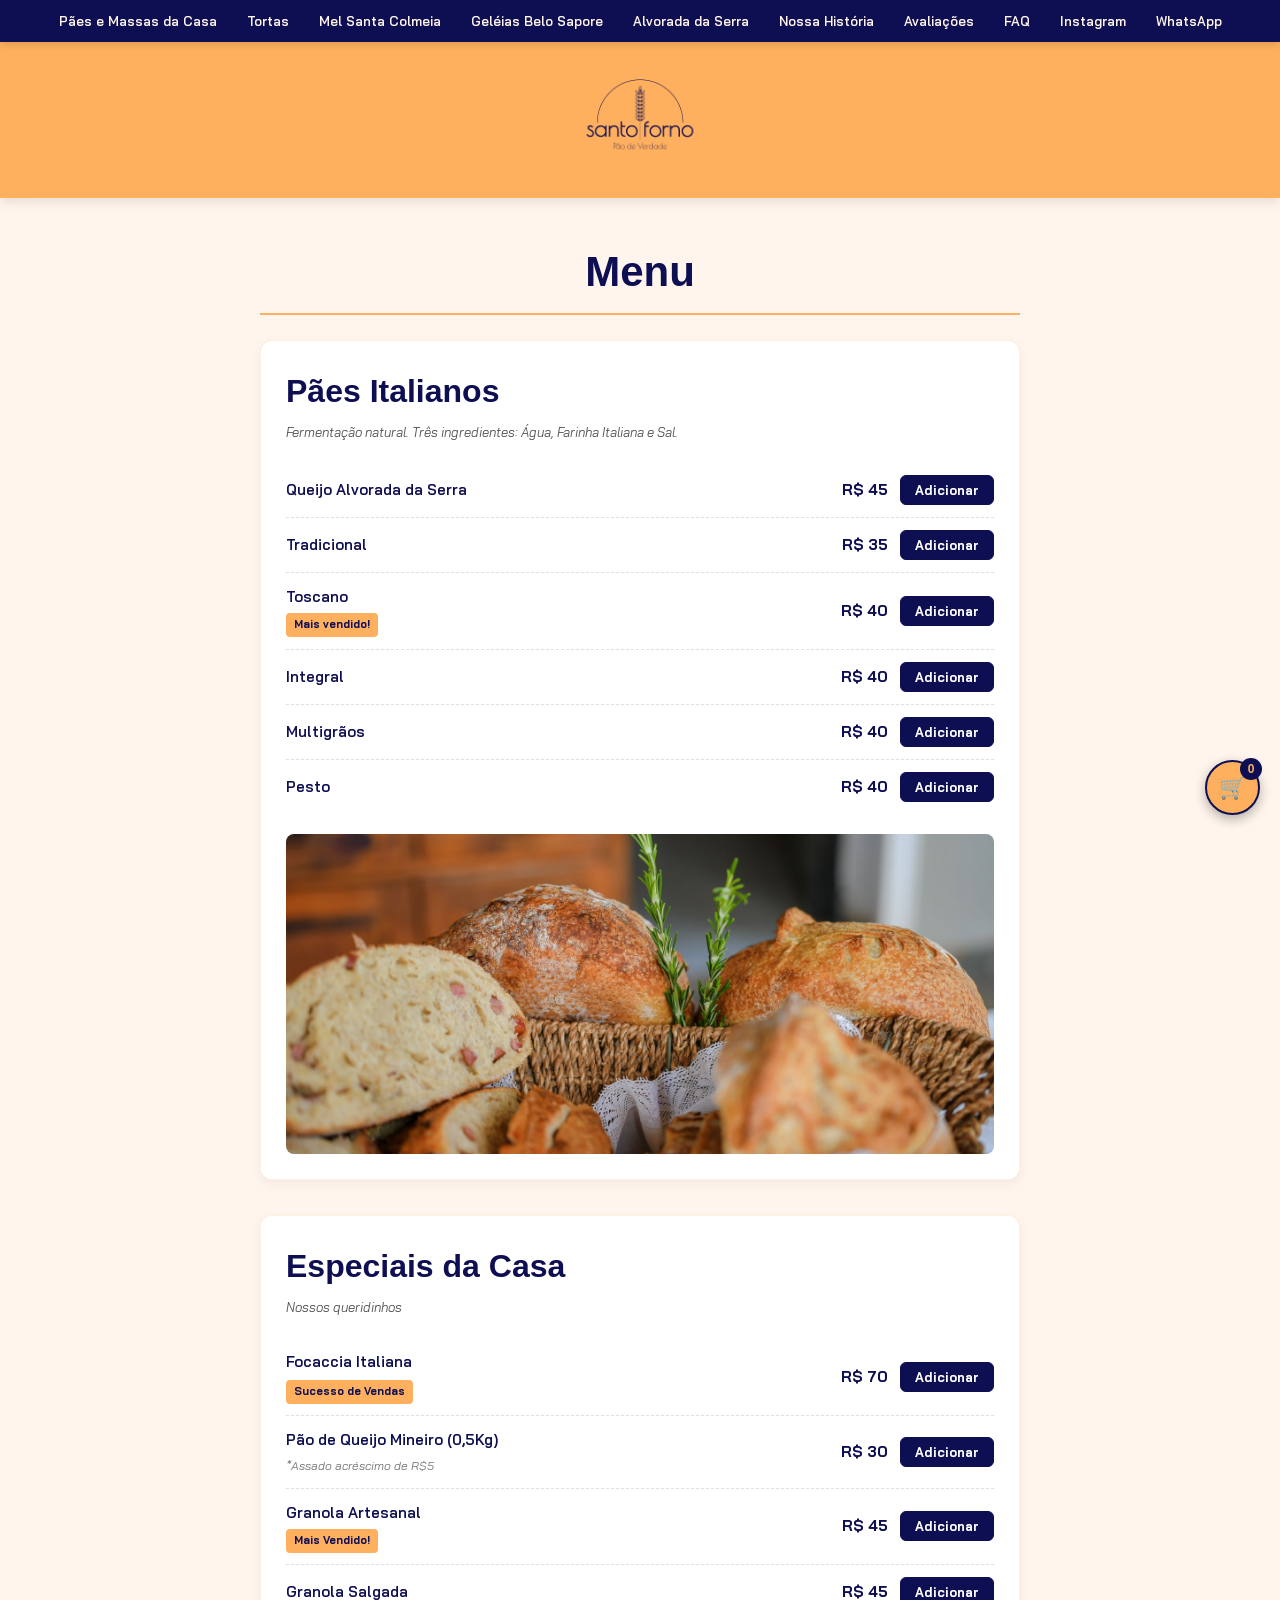
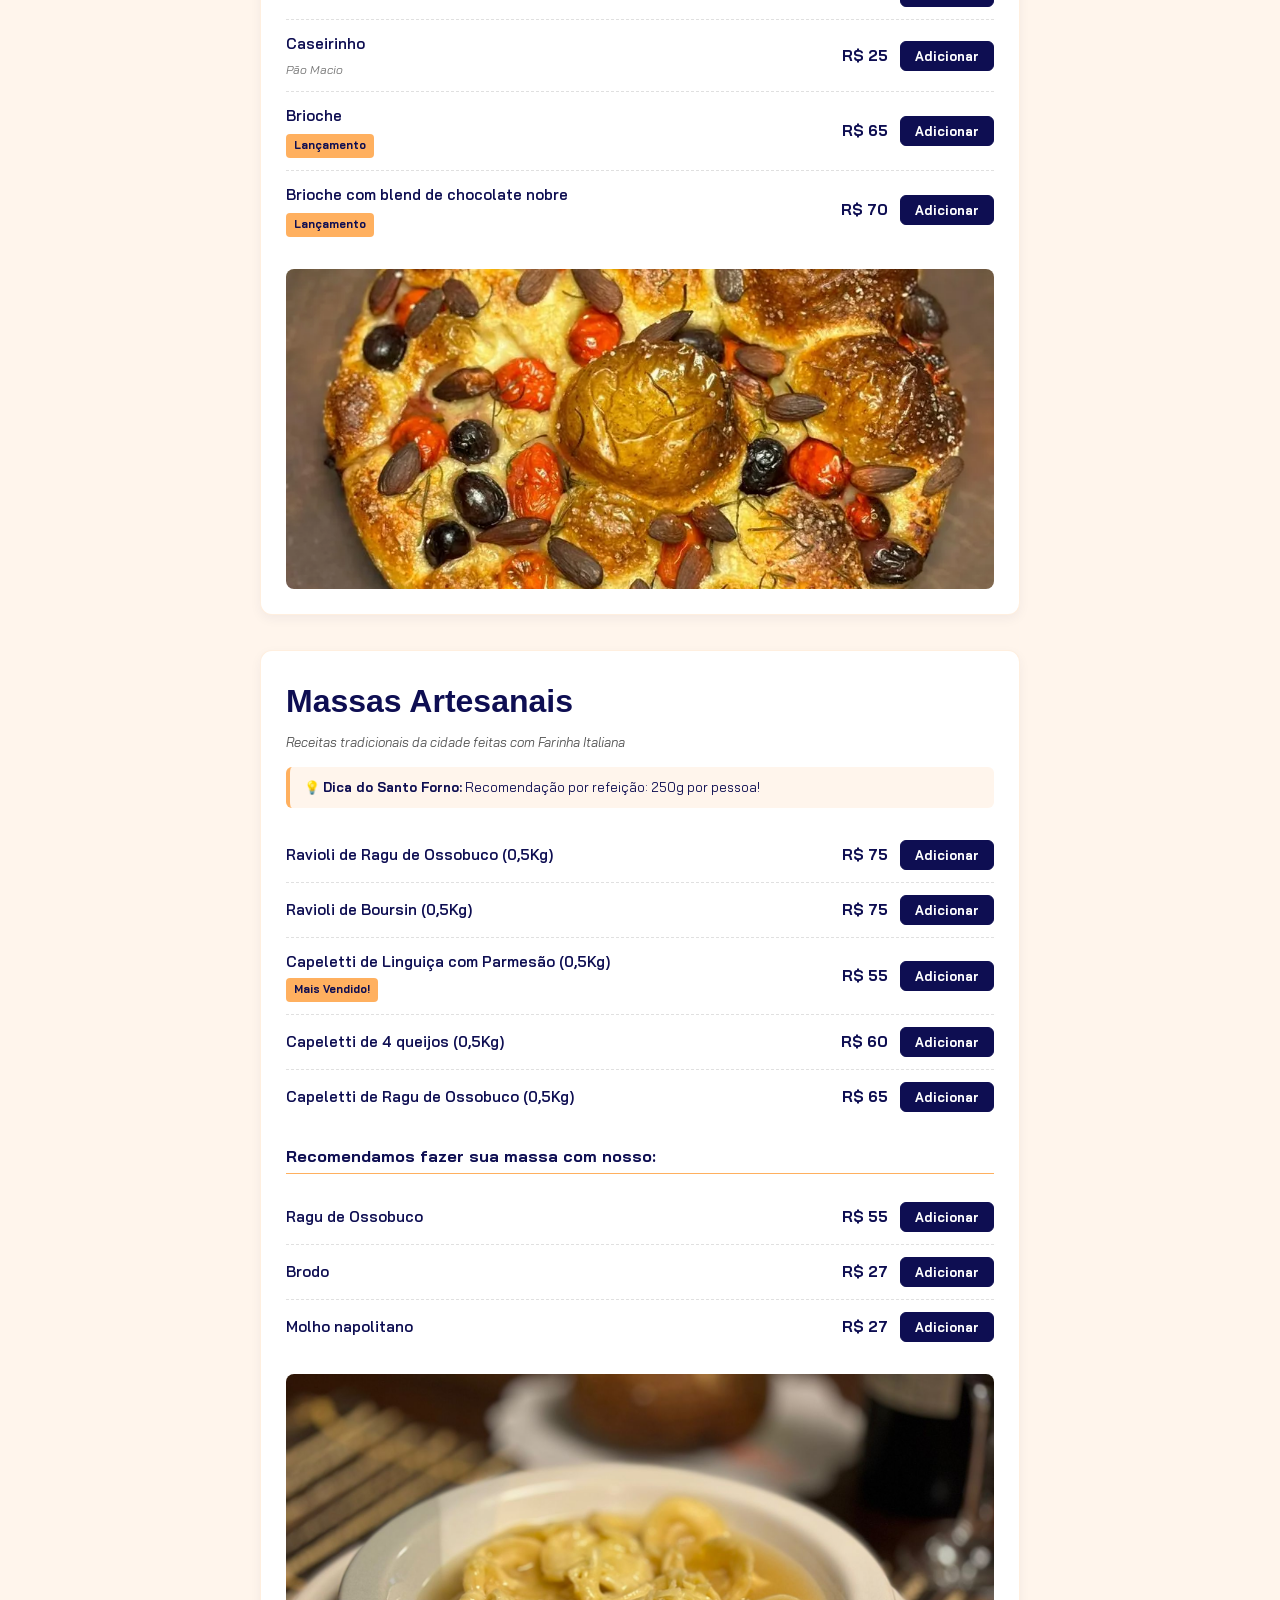
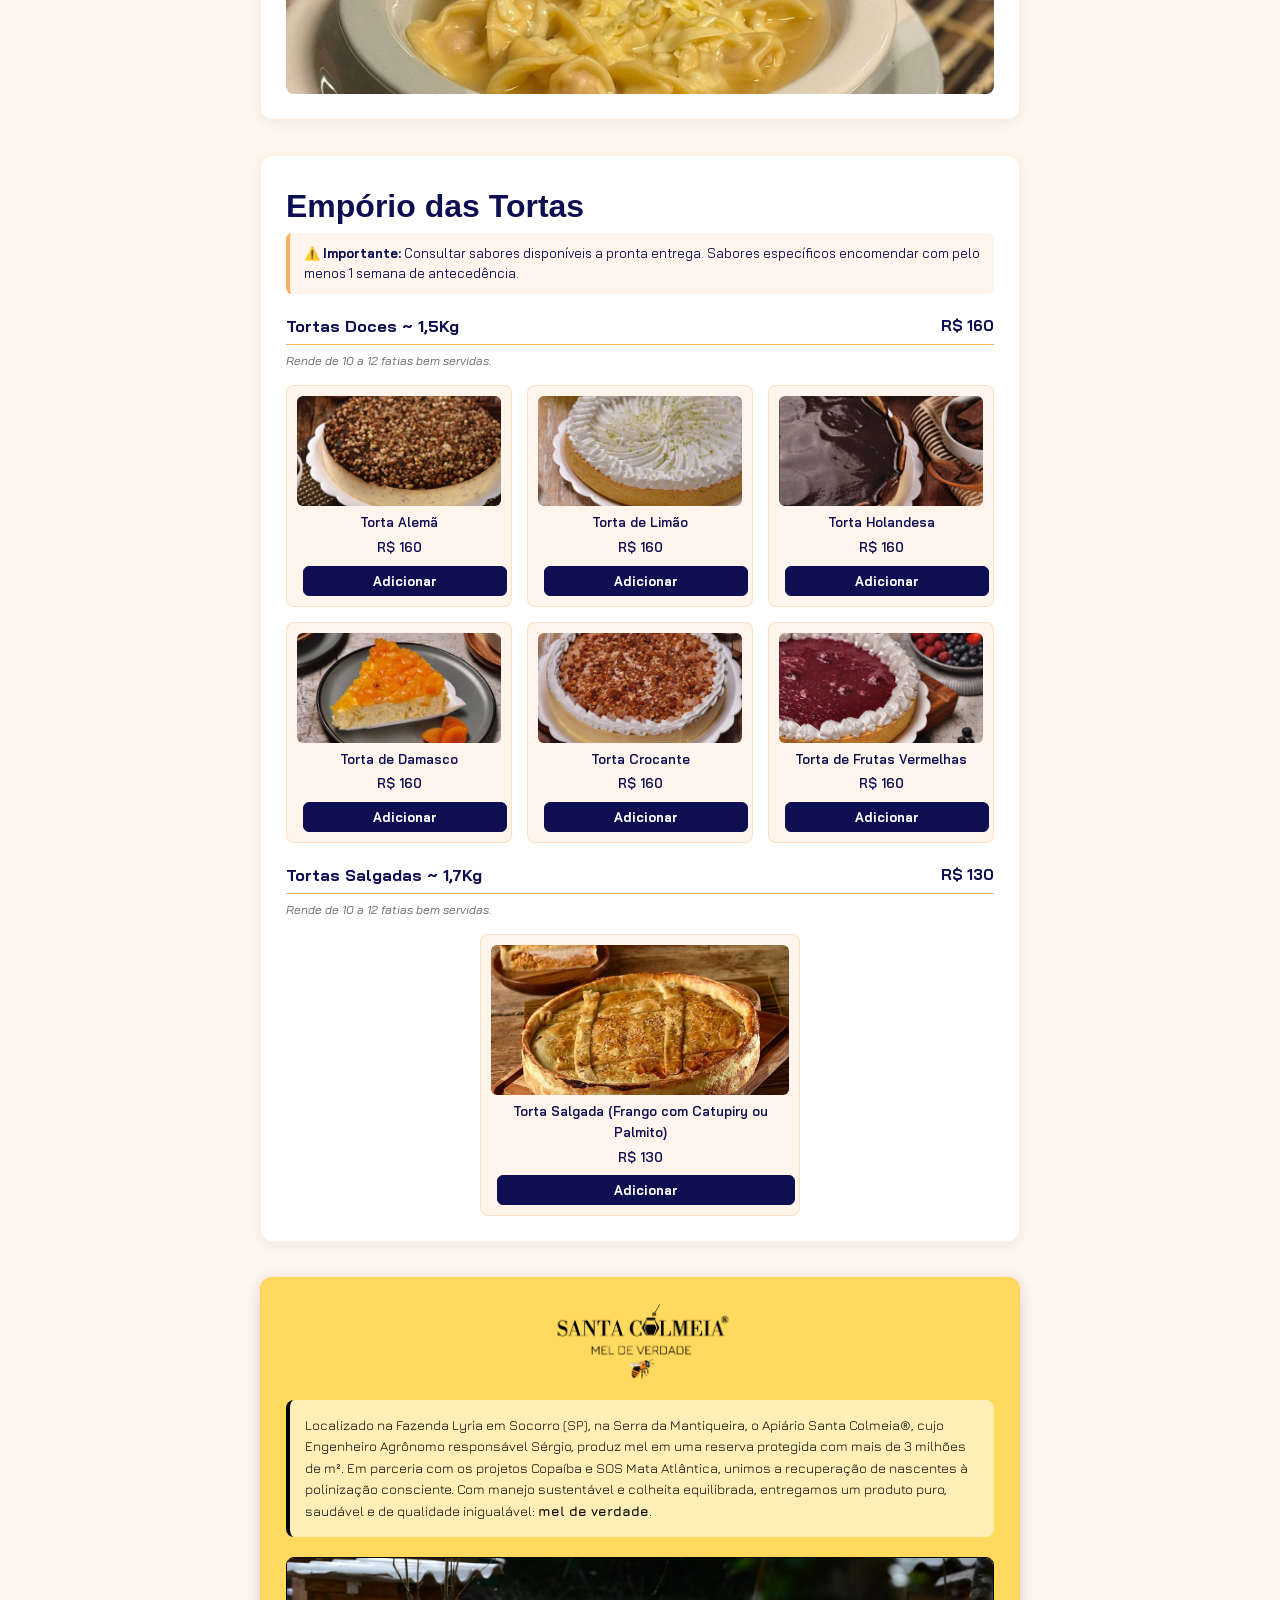
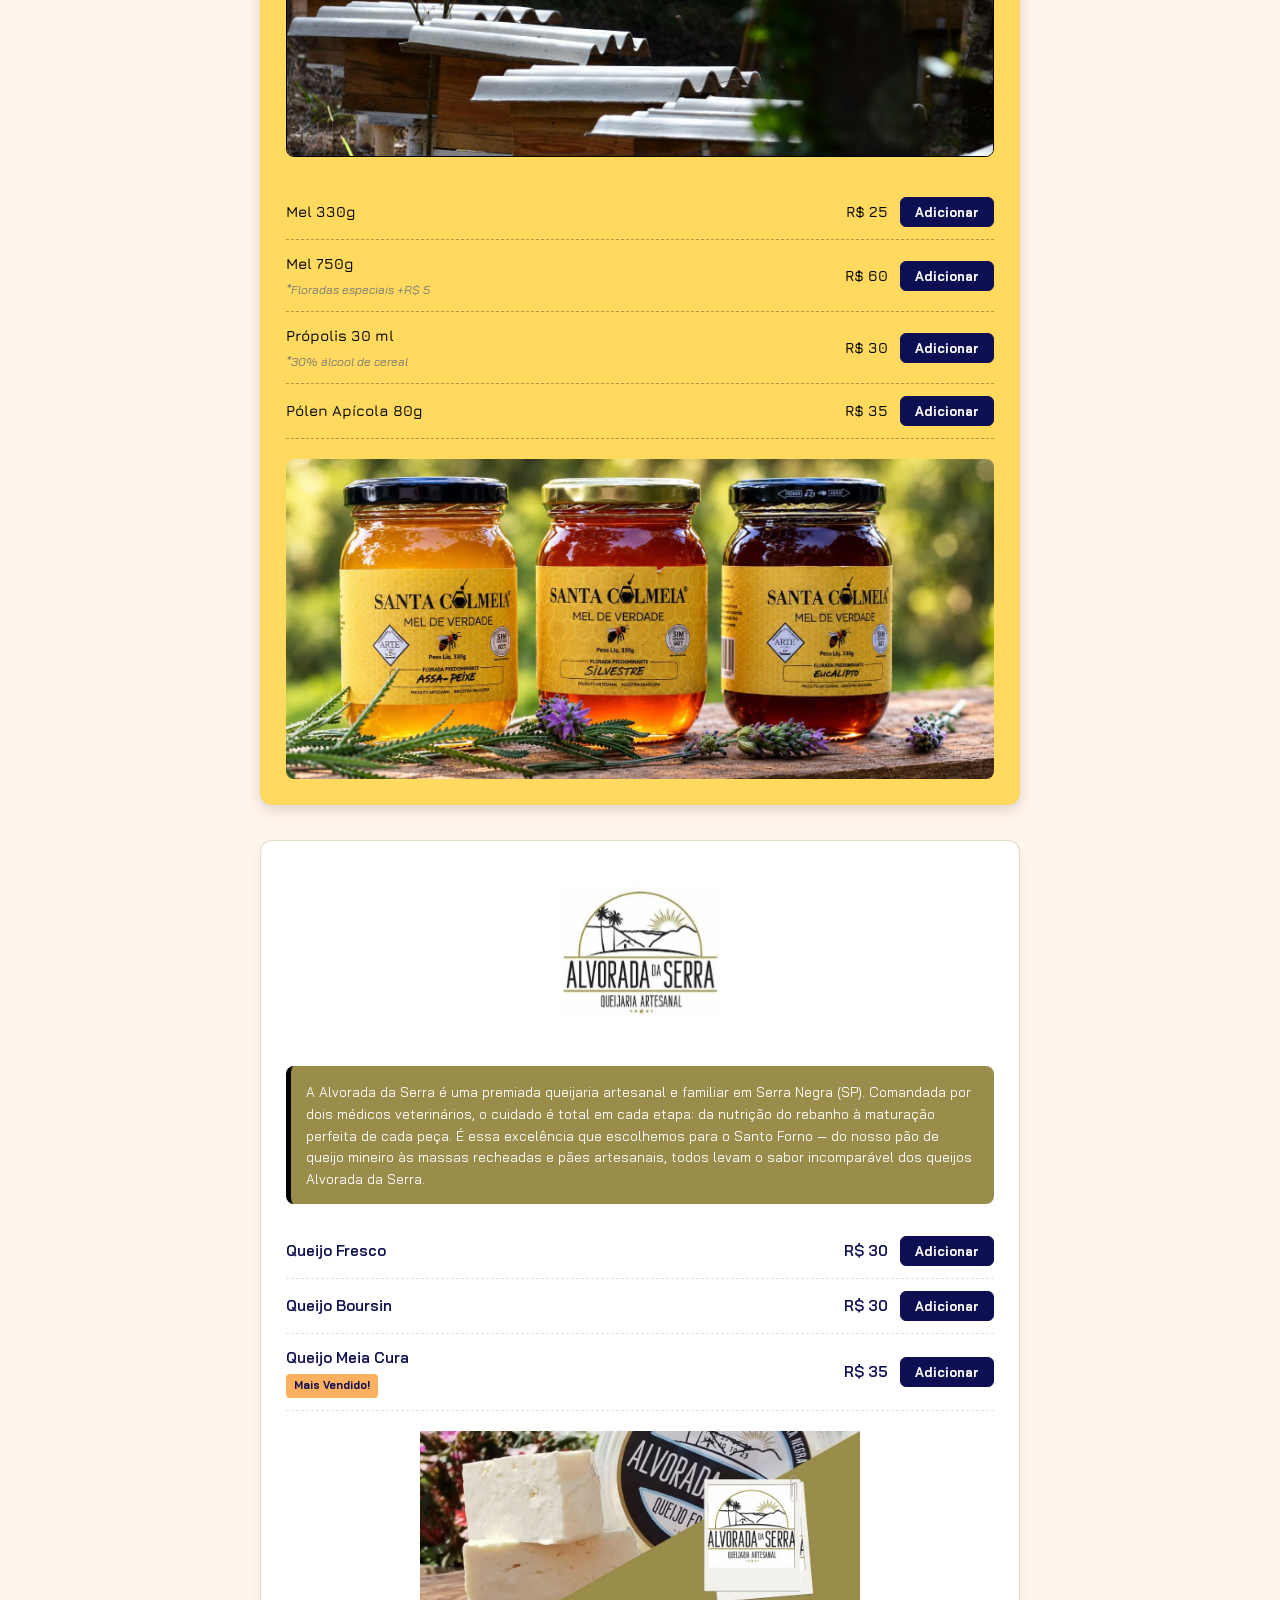
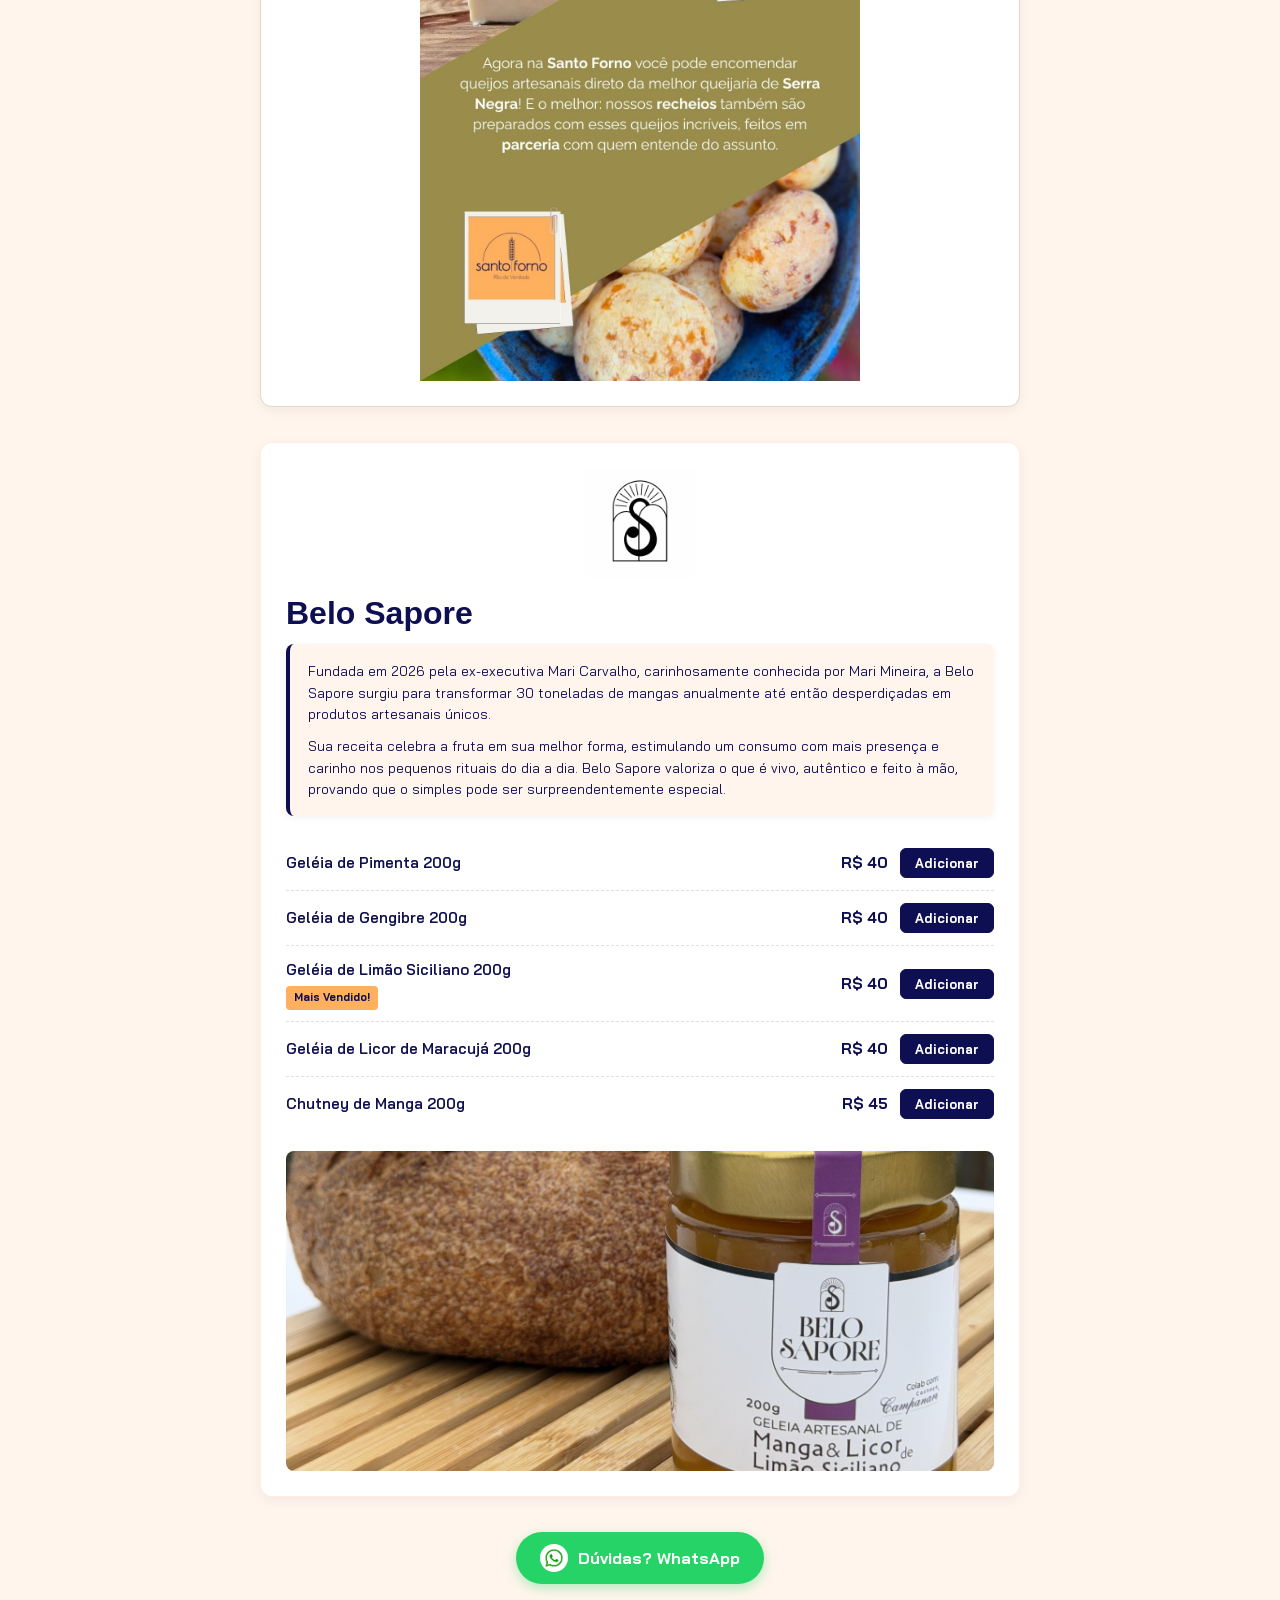
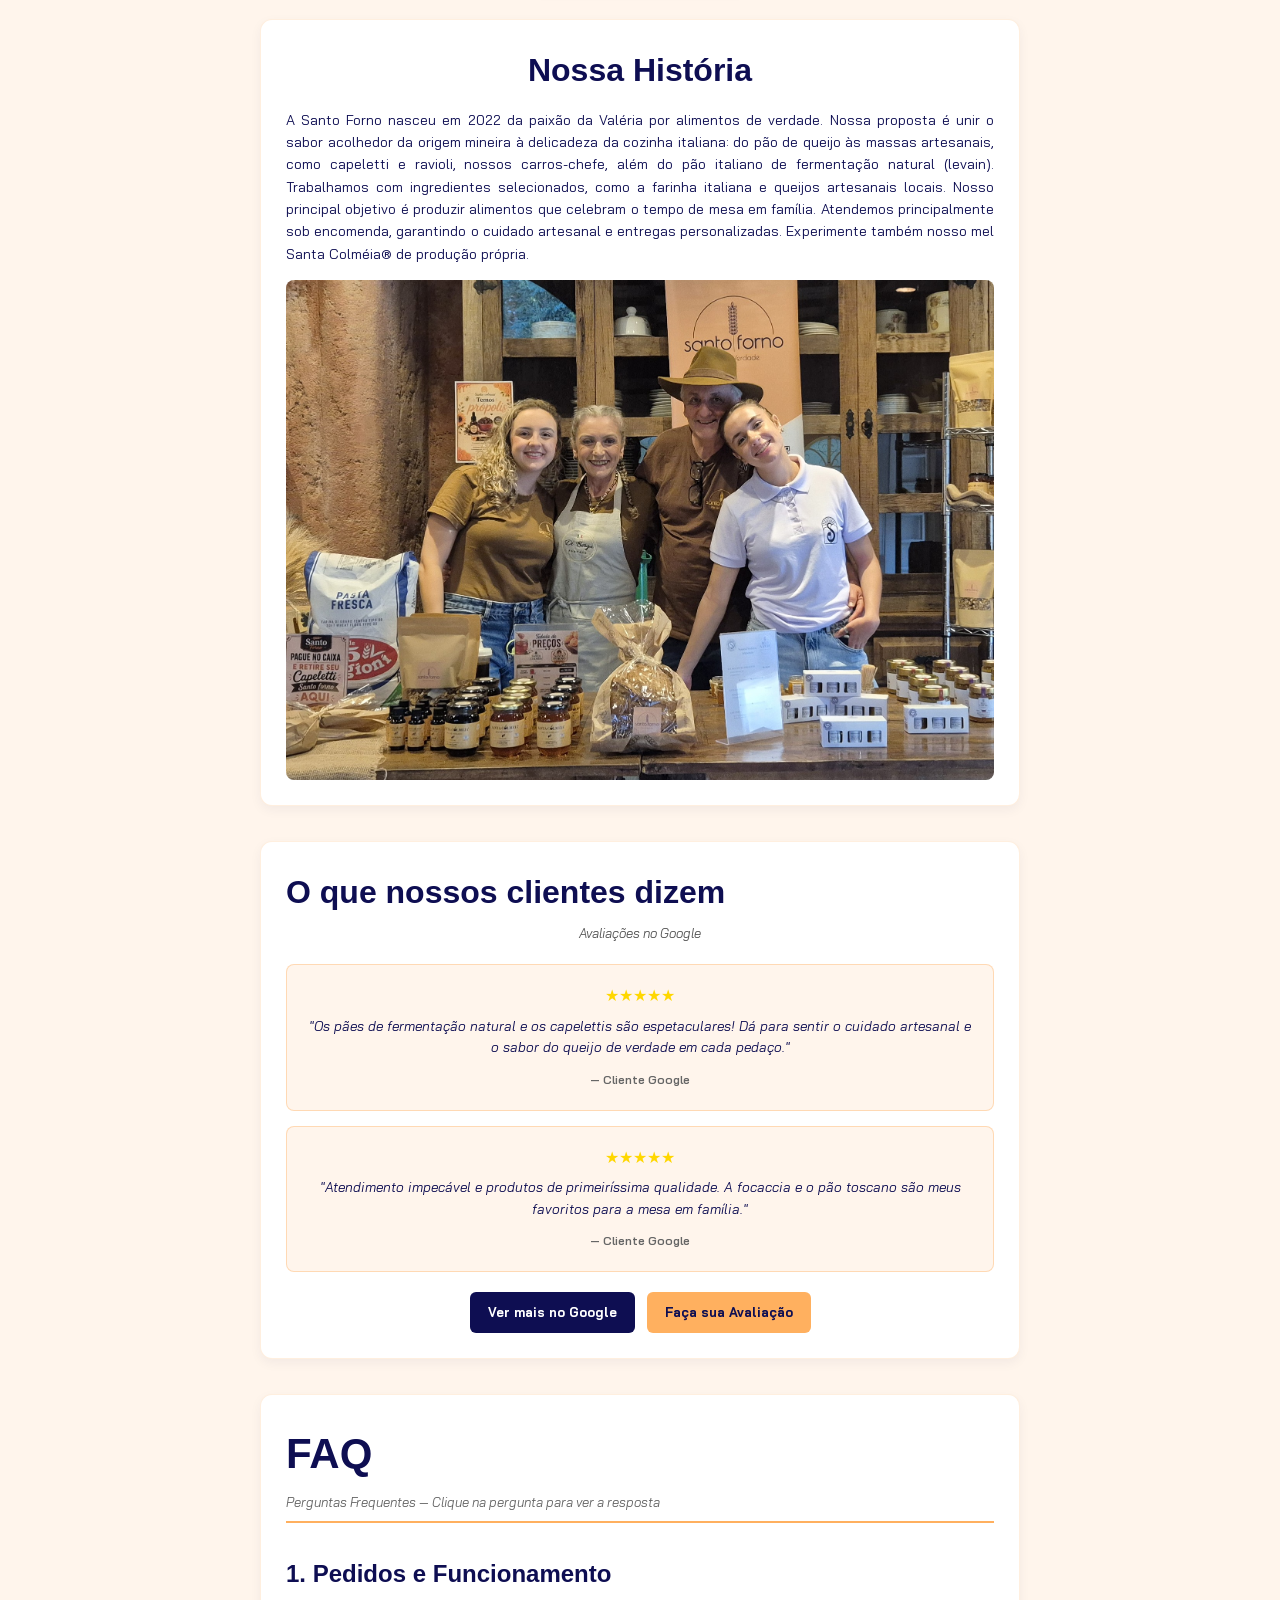
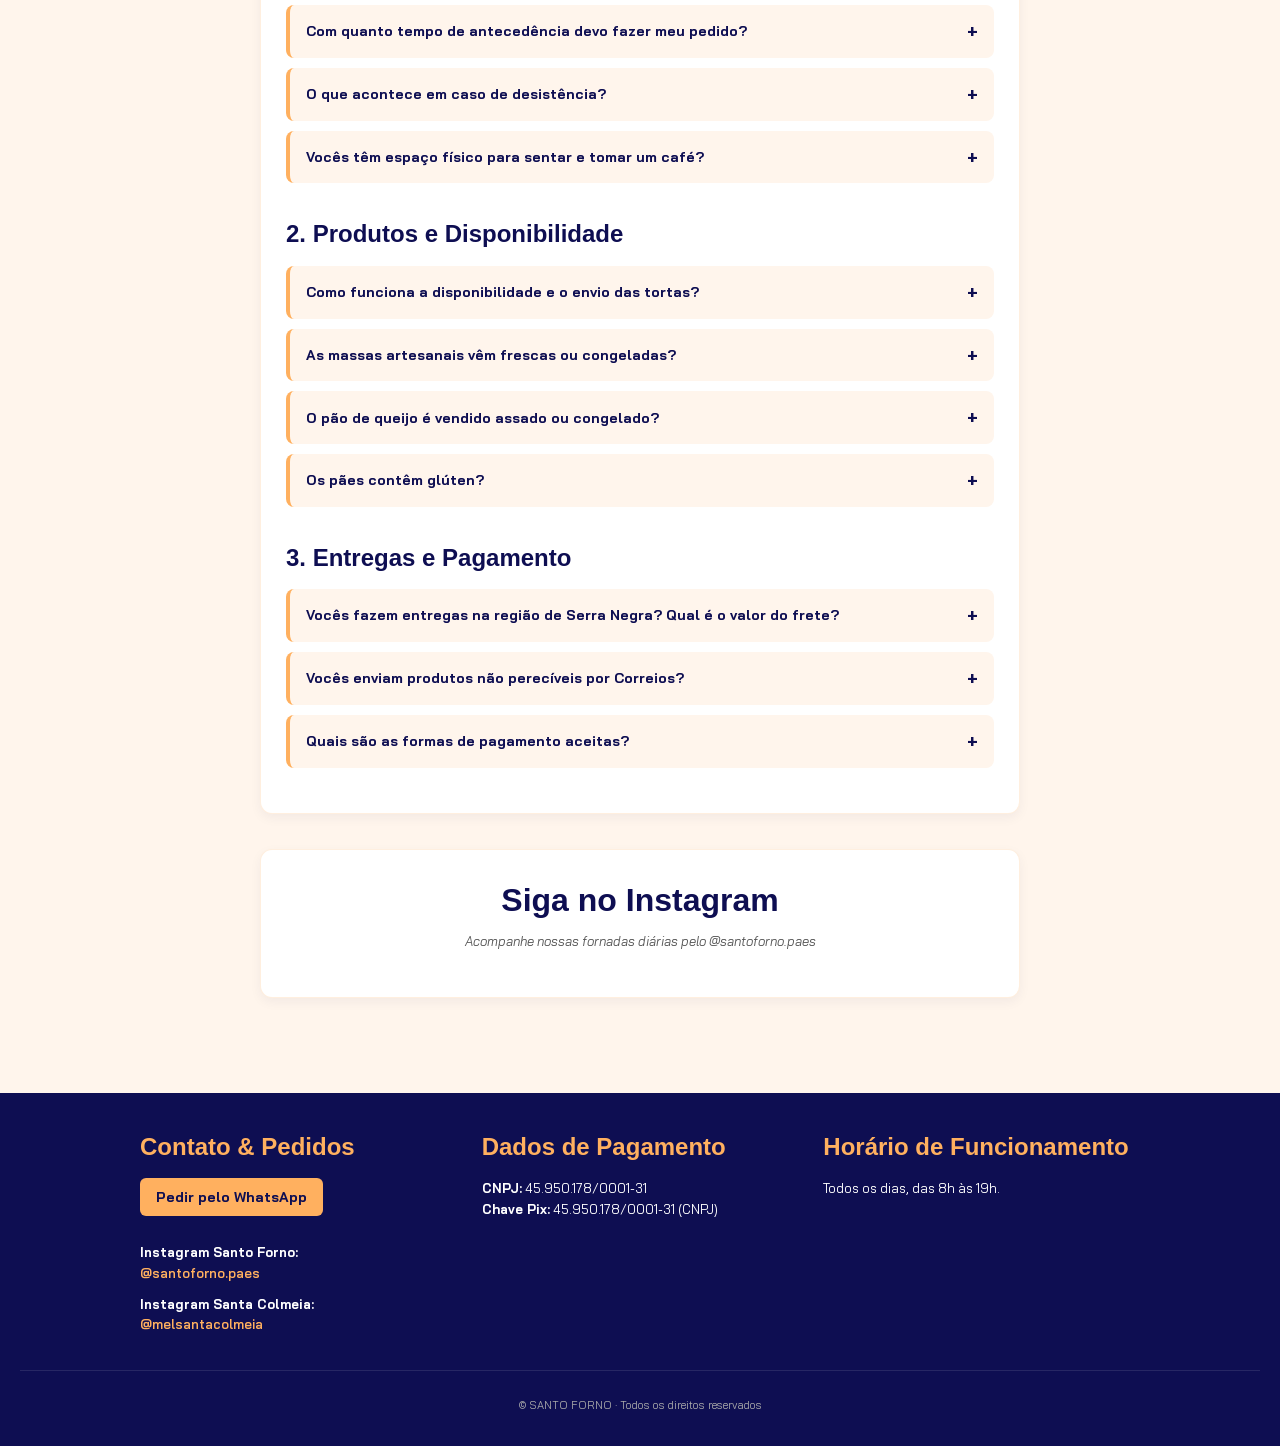
==== commit e744bd16: "Ajustes botão torta, carrinho com frete e layout" ====
--- a/CARDAPIO OFICIAL/index.html
+++ b/CARDAPIO OFICIAL/index.html
@@ -1,6 +1,5 @@
 <!DOCTYPE html>
 <html lang="pt-BR">
-
 <head>
   <!-- Google Analytics Tracking Tag -->
   <script async src="https://www.googletagmanager.com/gtag/js?id=G-JSD1EFT6VT"></script>
@@ -11,43 +10,32 @@
     gtag('config', 'G-JSD1EFT6VT');
   </script>
   <meta charset="UTF-8" />
-  <!-- Configuração para garantir responsividade perfeita em telemóveis e tablets -->
   <meta name="viewport" content="width=device-width, initial-scale=1.0" />
   <title>SANTO FORNO — Cardápio Digital</title>
   <meta name="description" content="Pães de fermentação natural e massas artesanais em Serra Negra - SP." />
-  <!-- Ícone da Aba do Navegador (Favicon) -->
   <link rel="icon" href="imagens/ROND.png" type="image/x-icon" />
-  <!-- Carregamento das Fontes Oficiais da Marca -->
   <link rel="preconnect" href="https://fonts.googleapis.com" />
   <link rel="preconnect" href="https://fonts.gstatic.com" crossorigin />
   <link
     href="https://fonts.googleapis.com/css2?family=Amatica+SC:wght@400;700&family=Bai+Jamjuree:ital,wght@0,300;0,400;0,600;0,700;1,400&family=Jura:wght@300..700&family=Libre+Bodoni:ital,wght@0,400..700;1,400..700&family=Poiret+One&display=swap"
     rel="stylesheet" />
-  <!-- Animate.css via CDN para Animações (WhatsApp Flutuante) -->
   <link rel="stylesheet" href="https://cdnjs.cloudflare.com/ajax/libs/animate.css/4.1.1/animate.min.css" />
-  <!-- Ficheiro Principal de Estilos CSS -->
   <link rel="stylesheet" href="style.ia.css" />
 </head>
-
 <body>
   <!-- ==========================================================================
        1. CABEÇALHO & MENU DE NAVEGAÇÃO
        ========================================================================== -->
   <header class="header-principal">
-    <!-- Menu Fixo Superior -->
     <nav class="menu-navegacao">
-      <!-- Controle do Menu Hambúrguer via Checkbox CSS -->
       <input type="checkbox" id="menu-toggle" class="menu-toggle" />
       <label for="menu-toggle" class="hamburger" aria-label="Abrir Menu">
         <span></span>
         <span></span>
         <span></span>
       </label>
-      <!-- Links de Ancoragem para Navegação Rápida -->
       <ul>
-        <li><a href="#paes">Pães Italianos</a></li>
-        <li><a href="#especiais">Especiais da Casa</a></li>
-        <li><a href="#massas">Massas Artesanais</a></li>
+        <li><a href="#paes">Pães e Massas da Casa</a></li>
         <li><a href="#tortas">Tortas</a></li>
         <li><a href="#mel">Mel Santa Colmeia</a></li>
         <li><a href="#geleias">Geléias Belo Sapore</a></li>
@@ -56,9 +44,11 @@
         <li><a href="#avaliacoes">Avaliações</a></li>
         <li><a href="#faq">FAQ</a></li>
         <li><a href="#instagram">Instagram</a></li>
+        <li><a href="#pedido-whatsapp">WhatsApp</a></li>
       </ul>
     </nav>
-    <!-- Faixa Laranja de Destaque da Logo -->
+
+    <!-- Faixa Laranja de Destaque da Logo (fora do nav para ocupar 100% sem borda azul) -->
     <div class="faixa-laranja-header">
       <div class="brand-container">
         <img src="imagens/Logo oficial SF.png" alt="Logo Santo Forno" class="logo-img" />
@@ -70,17 +60,14 @@
        2. CONTEÚDO PRINCIPAL DO CARDÁPIO
        ========================================================================== -->
   <main class="container-cardapio">
-    <!-- Título Principal da Página -->
     <h1 class="menu-titulo">Menu</h1>
 
-
     <!-- ==========================================================================
-     MODAL DO CARRINHO (COMEÇA ESCONDIDO)
-     ========================================================================== -->
+         MODAL DO CARRINHO (COMEÇA ESCONDIDO)
+         ========================================================================== -->
     <div class="carrinho-modal-overlay escondido" id="carrinho-modal">
       <div class="carrinho-modal-conteudo">
-
-        <!-- Cabeçalho do Modal com Título e Botão Fechar -->
+        <!-- Cabeçalho do Modal -->
         <div class="carrinho-modal-header">
           <h2>🛒 Seu Pedido</h2>
           <button class="btn-fechar-modal" id="btn-fechar-modal">&times;</button>
@@ -93,6 +80,31 @@
           </ul>
         </div>
 
+        <!-- Opção de Frete Serra Negra + Campos Condicionais -->
+        <div class="carrinho-modal-frete">
+          <label class="frete-opcao">
+            <input type="checkbox" id="checkbox-frete" />
+            <span>Frete Serra Negra <strong>R$ 5,00</strong></span>
+          </label>
+          <span class="frete-obs">*Demais fretes (região ou Correios) a consultar</span>
+
+          <!-- Campos que só aparecem se o checkbox acima for marcado -->
+          <div id="campos-entrega" class="campos-entrega escondido">
+            <input
+              type="text"
+              id="nome-recebedor"
+              class="input-entrega"
+              placeholder="Nome de quem vai receber"
+            />
+            <input
+              type="text"
+              id="endereco-entrega"
+              class="input-entrega"
+              placeholder="Endereço completo (Rua, nº, bairro)"
+            />
+          </div>
+        </div>
+
         <!-- Rodapé do Modal com Total e Ações -->
         <div class="carrinho-modal-rodape">
           <div class="resumo-total">
@@ -103,7 +115,6 @@
             <button id="btn-limpar-pedido" class="btn-limpar">🗑️ Limpar Pedido</button>
           </div>
         </div>
-
       </div>
     </div>
 
@@ -113,12 +124,6 @@
     <section id="paes" class="secao-cardapio">
       <h3>Pães Italianos</h3>
       <p class="descricao-secao">Fermentação natural. Três ingredientes: Água, Farinha Italiana e Sal.</p>
-
-      <!-- 💡 JS CONEXÃO 2: ESTRUTURA DOS PRODUTOS
-           - A classe "produto" no <li> permite que o document.querySelectorAll('.produto') encontre este item.
-           - A classe "nome-produto" permite capturar o texto do nome.
-           - A classe "preco" permite capturar o valor.
-           - O botão com classe "btn-adicionar" escuta o evento de clique (addEventListener). -->
       <ul class="lista-produtos">
         <li class="produto">
           <div class="info-produto">
@@ -310,6 +315,11 @@
          ---------------------------------------------------------------------- -->
     <section id="tortas" class="secao-cardapio">
       <h3>Empório das Tortas</h3>
+
+      <p class="dica-porcao">
+        ⚠️ <strong>Importante:</strong> Consultar sabores disponíveis a pronta entrega. Sabores específicos encomendar com pelo menos 1 semana de antecedência.
+      </p>
+
       <!-- Subcategoria: Tortas Doces -->
       <div class="categoria-torta">
         <p class="titulo-subcategoria">
@@ -318,32 +328,45 @@
         </p>
         <p class="obs-paragrafo">Rende de 10 a 12 fatias bem servidas.</p>
         <div class="mosaico-tortas">
-          <div class="item-torta">
+          <div class="item-torta produto">
             <img src="imagens/ALEMA.jpg" alt="Torta Alemã" />
-            <span>Alemã</span>
-          </div>
-          <div class="item-torta">
+            <span class="nome-produto">Torta Alemã</span>
+            <span class="preco preco-torta">R$ 160</span>
+            <button class="btn-adicionar btn-adicionar-torta">Adicionar</button>
+          </div>
+          <div class="item-torta produto">
             <img src="imagens/LIMAO.jpg" alt="Torta de Limão" />
-            <span>Limão</span>
-          </div>
-          <div class="item-torta">
+            <span class="nome-produto">Torta de Limão</span>
+            <span class="preco preco-torta">R$ 160</span>
+            <button class="btn-adicionar btn-adicionar-torta">Adicionar</button>
+          </div>
+          <div class="item-torta produto">
             <img src="imagens/HOLANDESA.jpg" alt="Torta Holandesa" />
-            <span>Holandesa</span>
-          </div>
-          <div class="item-torta">
+            <span class="nome-produto">Torta Holandesa</span>
+            <span class="preco preco-torta">R$ 160</span>
+            <button class="btn-adicionar btn-adicionar-torta">Adicionar</button>
+          </div>
+          <div class="item-torta produto">
             <img src="imagens/DAMASCO.jpg" alt="Torta de Iogurte com Damasco" />
-            <span>Damasco</span>
-          </div>
-          <div class="item-torta">
+            <span class="nome-produto">Torta de Damasco</span>
+            <span class="preco preco-torta">R$ 160</span>
+            <button class="btn-adicionar btn-adicionar-torta">Adicionar</button>
+          </div>
+          <div class="item-torta produto">
             <img src="imagens/CROCANTE.jpg" alt="Torta Crocante" />
-            <span>Crocante</span>
-          </div>
-          <div class="item-torta">
+            <span class="nome-produto">Torta Crocante</span>
+            <span class="preco preco-torta">R$ 160</span>
+            <button class="btn-adicionar btn-adicionar-torta">Adicionar</button>
+          </div>
+          <div class="item-torta produto">
             <img src="imagens/VERMELHAS.jpg" alt="Torta de Frutas Vermelhas" />
-            <span>Frutas Vermelhas</span>
-          </div>
-        </div>
-      </div>
+            <span class="nome-produto">Torta de Frutas Vermelhas</span>
+            <span class="preco preco-torta">R$ 160</span>
+            <button class="btn-adicionar btn-adicionar-torta">Adicionar</button>
+          </div>
+        </div>
+      </div>
+
       <!-- Subcategoria: Tortas Salgadas -->
       <div class="categoria-torta">
         <p class="titulo-subcategoria">
@@ -352,9 +375,11 @@
         </p>
         <p class="obs-paragrafo">Rende de 10 a 12 fatias bem servidas.</p>
         <div class="mosaico-tortas">
-          <div class="item-torta item-torta-larga">
+          <div class="item-torta item-torta-larga produto">
             <img src="imagens/FRANGO.jpg" alt="Tortas Salgadas (Frango e Palmito)" />
-            <span>Frango com Catupiry ou Palmito</span>
+            <span class="nome-produto">Torta Salgada (Frango com Catupiry ou Palmito)</span>
+            <span class="preco preco-torta">R$ 130</span>
+            <button class="btn-adicionar btn-adicionar-torta">Adicionar</button>
           </div>
         </div>
       </div>
@@ -426,8 +451,7 @@
           A Alvorada da Serra é uma premiada queijaria artesanal e familiar em Serra Negra (SP). Comandada por dois
           médicos veterinários, o cuidado é total em cada etapa: da nutrição do rebanho à maturação perfeita de cada
           peça. É essa excelência que escolhemos para o Santo Forno — do nosso pão de queijo mineiro às massas recheadas
-          e
-          pães artesanais, todos levam o sabor incomparável dos queijos Alvorada da Serra.
+          e pães artesanais, todos levam o sabor incomparável dos queijos Alvorada da Serra.
         </p>
       </div>
       <div class="alvorada-produtos">
@@ -521,7 +545,7 @@
       <img src="imagens/GELEIA.jpg" alt="Pote de geléia artesanal Belo Sapore" class="imagem-produto-ampliada" />
     </section>
 
-    <!-- BOTÃO FLUTUANTE DO CARRINHO (CANTO INFERIOR ESQUERDO) -->
+    <!-- BOTÃO FLUTUANTE DO CARRINHO (CANTO INFERIOR DIREITO) -->
     <button class="carrinho-flutuante" id="btn-abrir-carrinho" title="Ver Carrinho">
       🛒 <span id="contador-pedido" class="badge-contador">0</span>
     </button>
@@ -529,15 +553,13 @@
     <!-- ----------------------------------------------------------------------
          2.8. BOTÃO PRINCIPAL DE PEDIDO VIA WHATSAPP
          ---------------------------------------------------------------------- -->
-    <div class="container-btn-whatsapp-principal">
+    <div id="pedido-whatsapp" class="container-btn-whatsapp-principal">
       <a href="https://wa.me/5519999213704?text=Gostaria%20de%20fazer%20um%20pedido%20Santo%20Forno%20!" target="_blank"
         class="btn-whatsapp-destaque">
         <img src="imagens/LOGO WAPP.jpeg" alt="WhatsApp" class="icone-whatsapp-circulo" />
-        Faça seu Pedido via WhatsApp
+        Dúvidas? WhatsApp
       </a>
     </div>
-
-
 
     <!-- ----------------------------------------------------------------------
          2.9. SECÇÃO: NOSSA HISTÓRIA
@@ -595,7 +617,6 @@
     <section id="faq" class="secao-cardapio secao-faq">
       <h3 class="faq-titulo-principal">FAQ</h3>
       <p class="faq-subtitulo">Perguntas Frequentes — Clique na pergunta para ver a resposta</p>
-
       <div class="faq-categoria">
         <h4>1. Pedidos e Funcionamento</h4>
         <details class="faq-item">
@@ -616,7 +637,6 @@
             retirada no local (sob encomenda) ou delivery.</p>
         </details>
       </div>
-
       <div class="faq-categoria">
         <h4>2. Produtos e Disponibilidade</h4>
         <details class="faq-item">
@@ -639,7 +659,6 @@
             glúten e não são indicados para pessoas celíacas.</p>
         </details>
       </div>
-
       <div class="faq-categoria">
         <h4>3. Entregas e Pagamento</h4>
         <details class="faq-item">
@@ -655,7 +674,7 @@
         <details class="faq-item">
           <summary><strong>Quais são as formas de pagamento aceitas?</strong></summary>
           <p>Aceitamos pagamentos via PIX ou Dinheiro. O pagamento deve ser realizado no momento da retirada do produto
-            or no ato da entrega.</p>
+            ou no ato da entrega.</p>
         </details>
       </div>
     </section>
@@ -718,33 +737,23 @@
   </footer>
 
   <!-- ==========================================================================
-       4. BOTÃO FLUTUANTE DO WHATSAPP
-       ========================================================================== -->
-  <a href="https://wa.me/5519999213704?text=Gostaria%20de%20fazer%20um%20pedido%20Santo%20Forno%20!" target="_blank"
-    class="whatsapp-flutuante" id="btn-wapp" title="Fazer pedido pelo WhatsApp">
-    <img src="imagens/LOGO WAPP.jpeg" alt="WhatsApp Santo Forno" />
-  </a>
-
-  <!-- ==========================================================================
-       5. SCRIPTS INTERATIVOS
+       4. SCRIPTS INTERATIVOS
        ========================================================================== -->
   <script>
-    const btnWapp = document.getElementById('btn-wapp');
-    function dispararAnimacaoWapp() {
-      if (btnWapp) {
-        btnWapp.classList.add('animate__animated', 'animate__shakeY');
+    const btnCarrinhoAnimado = document.getElementById('btn-abrir-carrinho');
+    function dispararAnimacaoCarrinho() {
+      if (btnCarrinhoAnimado) {
+        btnCarrinhoAnimado.classList.add('animate__animated', 'animate__shakeY');
         setTimeout(() => {
-          btnWapp.classList.remove('animate__animated', 'animate__shakeY');
+          btnCarrinhoAnimado.classList.remove('animate__animated', 'animate__shakeY');
         }, 1000);
       }
     }
-    setTimeout(dispararAnimacaoWapp, 5000);
-    setInterval(dispararAnimacaoWapp, 20000);
+    setTimeout(dispararAnimacaoCarrinho, 5000);
+    setInterval(dispararAnimacaoCarrinho, 20000);
   </script>
 
-  <!-- 💡 JS CONEXÃO 3: VÍNCULO COM O ARQUIVO SCRIPT.JS
-       Esta tag garante que o navegador execute todo o código de cliques e contador -->
+  <!-- Conexão obrigatória com o arquivo script.js -->
   <script src="script.js"></script>
 </body>
-
 </html>
--- a/CARDAPIO OFICIAL/style.ia.css
+++ b/CARDAPIO OFICIAL/style.ia.css
@@ -27,8 +27,7 @@
 
 html {
   scroll-behavior: smooth;
-  scroll-padding-top: 70px;
-  /* Garante que a barra fixa não cubra o topo da seção ao rolar */
+  scroll-padding-top: 55px;
 }
 
 * {
@@ -49,11 +48,12 @@
    ========================================================================== */
 .menu-navegacao {
   background-color: var(--azul-marinho);
-  padding: 12px 20px;
+  padding: 8px 20px;
   position: fixed;
   top: 0;
   left: 0;
   width: 100%;
+  min-height: 38px;
   z-index: 1000;
   box-shadow: 0 2px 8px rgba(0, 0, 0, 0.15);
 }
@@ -66,22 +66,18 @@
   justify-content: center;
   align-items: center;
   flex-wrap: nowrap;
-  gap: 15px;
+  gap: 14px;
 }
 
 .menu-navegacao a {
   color: var(--bege-fundo);
   text-decoration: none;
-  font-size: 14px;
+  font-size: 13px;
   font-weight: 600;
   white-space: nowrap;
-  padding: 4px 8px;
-  /* Dá espaço para o fundo laranja quando passar o mouse */
+  padding: 3px 8px;
   border-radius: 4px;
   cursor: pointer;
-  /* Mãozinha para indicar que é clicável */
-
-  /* Transiciona tanto a cor do texto quanto a cor de fundo */
   transition: color 0.2s ease, background-color 0.2s ease;
 }
 
@@ -98,17 +94,19 @@
 }
 
 /* ==========================================================================
-   3. CABEÇALHO & LOGOTIPO
+   3. CABEÇALHO & LOGOTIPO (FAIXA LARANJA DE PONTA A PONTA)
    ========================================================================== */
 .header-principal {
   text-align: center;
-  padding-bottom: 20px;
-  margin-top: 50px;
+  padding: 0;
+  margin: 38px 0 20px 0;
+  width: 100%;
 }
 
 .faixa-laranja-header {
   background-color: var(--laranja-santo-forno);
   padding: 15px 0;
+  margin: 0;
   width: 100%;
   box-shadow: 0 4px 10px rgba(0, 0, 0, 0.1);
 }
@@ -128,6 +126,7 @@
   box-shadow: none;
   background-color: transparent;
   object-fit: contain;
+  transition: transform 0.2s ease;
 }
 
 .logo-img:hover {
@@ -143,7 +142,6 @@
   padding: 10px 20px 20px 20px;
 }
 
-/* Redução sutil do tamanho de todos os títulos principais */
 .menu-titulo {
   font-family: var(--fonte-titulos);
   font-size: 42px;
@@ -162,17 +160,12 @@
   margin-bottom: 35px;
   box-shadow: 0 4px 12px rgba(14, 14, 82, 0.05);
   border: 1px solid rgba(255, 176, 95, 0.2);
-
-  /* A transição fica AQUI no elemento base, nunca no :hover */
   transition: transform 0.25s ease, box-shadow 0.25s ease;
 }
 
-/* Quando o cliente passar o mouse sobre a seção */
 .secao-cardapio:hover {
   transform: translateY(-4px);
-  /* Sobe 4px sem empurrar vizinhos */
   box-shadow: 0 10px 20px rgba(14, 14, 82, 0.12);
-  /* Sombra fica mais suave e distante */
 }
 
 .secao-cardapio h3 {
@@ -232,7 +225,6 @@
 }
 
 /* Selos e Etiquetas */
-/* Selos e Etiquetas com Animação e Destaque */
 .selo {
   background-color: var(--laranja-santo-forno);
   color: var(--azul-marinho) !important;
@@ -242,25 +234,19 @@
   border-radius: 4px;
   margin-top: 4px;
   display: inline-block;
-
-  /* Transição suave aprendida na aula */
   transition: transform 0.2s ease, background-color 0.2s ease;
 }
 
-/* Efeito Hover sutil no selo ao passar o mouse */
 .selo:hover {
   transform: scale(1.08);
-  /* Aumenta 8% suavemente */
   background-color: #ffa03a;
 }
 
-/* Força a etiqueta a ir sempre para a linha de baixo quando necessário */
 .selo-bloco {
   display: table !important;
   margin-top: 6px !important;
 }
 
-/* Comentários/Notas do produto em linha inferior */
 .obs {
   font-size: 12px;
   color: #777;
@@ -277,7 +263,6 @@
   font-style: italic;
 }
 
-/* Dica de porção recomendada para massas */
 .dica-porcao {
   background-color: var(--bege-fundo);
   border-left: 4px solid var(--laranja-santo-forno);
@@ -329,14 +314,13 @@
   min-width: 120px;
   display: flex;
   flex-direction: column;
+  justify-content: space-between;
   align-items: center;
   text-align: center;
   background-color: var(--bege-fundo);
   padding: 10px;
   border-radius: 8px;
   border: 1px solid rgba(255, 176, 95, 0.3);
-
-  /* Prepara para a animação do hover */
   transition: transform 0.2s ease, box-shadow 0.2s ease;
 }
 
@@ -368,6 +352,17 @@
   height: 150px;
 }
 
+.preco-torta {
+  margin-top: 4px;
+  font-size: 14px;
+}
+
+.btn-adicionar-torta {
+  margin-left: 0;
+  margin-top: 8px;
+  width: 100%;
+}
+
 /* ==========================================================================
    6. SECÇÃO SANTA COLMEIA
    ========================================================================== */
@@ -388,6 +383,7 @@
   height: auto;
   display: block;
   margin: 0 auto 15px auto;
+  transition: transform 0.2s ease;
 }
 
 .logo-santa-colmeia:hover {
@@ -440,9 +436,10 @@
   height: auto;
   display: block;
   margin: 0 auto 10px auto;
-}
-
-.logo-secao:hover{
+  transition: transform 0.2s ease;
+}
+
+.logo-secao:hover {
   transform: scale(1.08);
 }
 
@@ -475,7 +472,6 @@
   margin-bottom: 0;
 }
 
-/* Imagem da Belo Sapore ajustada com object-fit cover sem faixas */
 .imagem-produto-ampliada {
   width: 100%;
   height: 320px;
@@ -487,7 +483,7 @@
 }
 
 /* ==========================================================================
-   7.1. SECÇÃO ALVORADA DA SERRA (CORES INVERTIDAS)
+   7.1. SECÇÃO ALVORADA DA SERRA
    ========================================================================== */
 .secao-alvorada {
   background-color: var(--branco) !important;
@@ -508,14 +504,13 @@
   display: block;
   margin: 0 auto 15px auto;
   clip-path: inset(10% 7% 15% 7%);
-  /* Recorta a margem superior e inferior da imagem */
+  transition: transform 0.2s ease;
 }
 
 .logo-alvorada:hover {
   transform: scale(1.08);
 }
 
-/* Caixinha da História da Alvorada em tom oliva com texto branco e borda preta */
 .alvorada-historia p {
   font-family: var(--fonte-corpo);
   font-size: 13.5px;
@@ -539,7 +534,6 @@
   font-weight: 600;
 }
 
-/* Exibe a imagem de produto inteira sem cortes para a Alvorada da Serra */
 .imagem-produto-inteira {
   width: 100%;
   height: auto;
@@ -572,9 +566,6 @@
   border-radius: 50px;
   box-shadow: 0 4px 12px rgba(37, 211, 102, 0.35);
   cursor: pointer;
-  /* Mãozinha de clique */
-
-  /* Incluímos box-shadow na transição */
   transition: transform 0.2s ease, background-color 0.2s ease, box-shadow 0.2s ease;
 }
 
@@ -582,9 +573,7 @@
 .btn-whatsapp-destaque:focus-visible {
   background-color: #20BA5A;
   transform: scale(1.04);
-  /* Cresce 4% suavemente */
   box-shadow: 0 6px 18px rgba(37, 211, 102, 0.5);
-  /* Sombra mais destacada */
 }
 
 .icone-whatsapp-circulo {
@@ -661,7 +650,7 @@
 }
 
 /* ==========================================================================
-   9. SECÇÃO FAQ (REDESENHADA)
+   9. SECÇÃO FAQ
    ========================================================================== */
 .secao-faq {
   text-align: left;
@@ -713,14 +702,11 @@
   justify-content: space-between;
   align-items: center;
   user-select: none;
-
-  /* Adiciona transição na cor de fundo ao passar o mouse */
   transition: background-color 0.2s ease;
 }
 
 .faq-item summary:hover {
   background-color: rgba(255, 176, 95, 0.15);
-  /* Fundo alaranjado bem suave no hover */
 }
 
 .faq-item summary::-webkit-details-marker {
@@ -787,7 +773,6 @@
   text-align: justify;
 }
 
-/* Imagem da Família com foco ajustado para o topo (sem cortar a cabeça) */
 .imagem-familia {
   width: 100%;
   height: 500px;
@@ -796,10 +781,11 @@
   border-radius: 8px;
   margin: 15px auto 0 auto;
   display: block;
+  transition: transform 0.2s ease;
 }
 
 .imagem-familia:hover {
-  transform: scale(0.9);
+  transform: scale(0.98);
 }
 
 /* ==========================================================================
@@ -867,190 +853,27 @@
 }
 
 /* ==========================================================================
-   12. BOTÃO FLUTUANTE DO WHATSAPP
-   ========================================================================== */
-.whatsapp-flutuante {
-  position: fixed;
-  bottom: 85px;
-  /* Posição segura para não cobrir nem ser coberto no telemóvel */
-  right: 20px;
-  width: 55px;
-  height: 55px;
-  background-color: #25D366;
-  border-radius: 50%;
-  display: flex;
-  justify-content: center;
-  align-items: center;
-  box-shadow: 0 4px 12px rgba(0, 0, 0, 0.3);
-  z-index: 9999;
-  text-decoration: none;
-  transition: transform 0.2s ease;
-}
-
-.whatsapp-flutuante:hover {
-  transform: scale(1.1);
-}
-
-.whatsapp-flutuante img {
-  width: 34px;
-  height: 34px;
-  border-radius: 50%;
-  object-fit: cover;
-  background-color: #FFFFFF;
-}
-
-/* ==========================================================================
-   13. MEDIA QUERIES (RESPONSIVIDADE EXCLUSIVA PARA TELEMÓVEL E TABLET)
-   ========================================================================== */
-@media (max-width: 1024px) {
-
-  /* Ativação do Menu Hambúrguer em tablets e telemóveis */
-  .hamburger {
-    display: flex;
-    flex-direction: column;
-    gap: 5px;
-    cursor: pointer;
-    width: 28px;
-    margin-left: auto;
-    position: relative;
-    z-index: 1001;
-  }
-
-  .hamburger span {
-    height: 3px;
-    width: 100%;
-    background-color: var(--bege-fundo);
-    border-radius: 2px;
-    transition: all 0.3s ease-in-out;
-  }
-
-  .menu-navegacao ul {
-    display: none;
-    flex-direction: column;
-    align-items: center;
-    width: 100%;
-    padding-top: 15px;
-    gap: 12px;
-  }
-
-  .menu-toggle:checked~ul {
-    display: flex;
-  }
-
-  /* Animação do Hambúrguer para o Ícone "X" */
-  .menu-toggle:checked~.hamburger span:nth-child(1) {
-    transform: translateY(8px) rotate(45deg);
-  }
-
-  .menu-toggle:checked~.hamburger span:nth-child(2) {
-    opacity: 0;
-  }
-
-  .menu-toggle:checked~.hamburger span:nth-child(3) {
-    transform: translateY(-8px) rotate(-45deg);
-  }
-}
-
-@media (max-width: 600px) {
-
-  /* Evita que o card fique levantado ao ser tocado no celular */
-  .secao-cardapio:hover,
-  .historia-container:hover {
-    transform: none;
-  }
-
-  /* Ajustes específicos para ecrãs de telemóvel */
-  .container-cardapio {
-    padding: 10px 12px 20px 12px;
-  }
-
-  .secao-cardapio {
-    padding: 18px 15px;
-    margin-bottom: 25px;
-  }
-
-  .menu-titulo {
-    font-size: 36px;
-  }
-
-  .secao-cardapio h3,
-  .historia-container h2 {
-    font-size: 28px;
-  }
-
-  .item-torta {
-    flex: 1 1 calc(50% - 10px);
-    /* Exibe duas tortas por linha no telemóvel */
-  }
-
-  .imagem-produto,
-  .imagem-produto-especiais,
-  .imagem-produto-massas,
-  .imagem-produto-ampliada {
-    height: 240px;
-    /* Reduz altura das fotos no telemóvel para poupar rolagem */
-  }
-
-  .whatsapp-flutuante {
-    bottom: 85px;
-    /* Posição segura para não cobrir nem ser coberto no telemóvel */
-    right: 15px;
-    width: 50px;
-    height: 50px;
-  }
-
-  .whatsapp-flutuante img {
-    width: 30px;
-    height: 30px;
-  }
-}
-/* ==========================================================================
-   SECÇÃO INSTAGRAM (BEHOLD - CENTRALIZAÇÃO E ENQUADRAMENTO DE 800PX)
+   12. SECÇÃO INSTAGRAM (BEHOLD)
    ========================================================================== */
 .secao-instagram {
   text-align: center !important;
   overflow: hidden;
 }
 
-/* Força o título H3 e o texto explicativo a centralizarem no cartão */
 .secao-instagram h3,
 .secao-instagram .descricao-secao {
   text-align: center !important;
 }
 
-/* Garante que o widget do Behold preencha perfeitamente o cartão */
 .secao-instagram behold-widget {
   width: 100% !important;
   max-width: 100% !important;
   display: block;
   margin: 0 auto;
 }
-/* ==========================================================================
-   BARRA DE PEDIDO FIXA (STICKY TOP)
-   ========================================================================== */
-.barra-pedido {
-  position: sticky;
-  top: 50px; /* Distância para ficar logo abaixo do menu azul superior */
-  z-index: 900; /* Garante que fique sobre as seções ao rolar a página */
-  background-color: var(--azul-marinho);
-  color: var(--bege-fundo);
-  padding: 10px 15px;
-  border-radius: 8px;
-  text-align: center;
-  font-weight: 600;
-  font-size: 14px;
-  box-shadow: 0 4px 10px rgba(0, 0, 0, 0.2);
-  margin-bottom: 25px;
-}
-
-/* Destaca o número e o nome do produto com a cor da marca */
-.barra-pedido span {
-  color: var(--laranja-santo-forno);
-  font-weight: 700;
-}
-
-/* ==========================================================================
-   ESTILIZAÇÃO DO BOTÃO ADICIONAR (CORES INVERTIDAS)
+
+/* ==========================================================================
+   13. BOTÃO ADICIONAR
    ========================================================================== */
 .btn-adicionar {
   background-color: var(--azul-marinho);
@@ -1064,11 +887,9 @@
   cursor: pointer;
   margin-left: 12px;
   white-space: nowrap;
-  /* Transição suave de cores e escala ao passar o mouse */
   transition: background-color 0.2s ease, color 0.2s ease, transform 0.2s ease, box-shadow 0.2s ease;
 }
 
-/* Efeito Hover: Fundo Bege, texto Azul Marinho e borda sutil */
 .btn-adicionar:hover {
   background-color: var(--bege-fundo);
   color: var(--azul-marinho);
@@ -1077,67 +898,122 @@
   box-shadow: 0 3px 8px rgba(14, 14, 82, 0.2);
 }
 
-/* Efeito ao clicar */
 .btn-adicionar:active {
   transform: scale(0.98);
 }
 
 /* ==========================================================================
-   CARRINHO EXPANSÍVEL (STICKY TOP) EXTRA
-   ========================================================================== */
-.carrinho-pedido {
-  position: sticky;
-  top: 50px;
-  z-index: 900;
+   14. BOTÃO FLUTUANTE DO CARRINHO (DIREITA + CORES INVERTIDAS)
+   ========================================================================== */
+.carrinho-flutuante {
+  position: fixed;
+  bottom: 85px;
+  left: auto;
+  right: 20px;
+  width: 55px;
+  height: 55px;
+  background-color: var(--laranja-santo-forno);
+  color: var(--azul-marinho);
+  border: 2px solid var(--azul-marinho);
+  border-radius: 50%;
+  display: flex;
+  justify-content: center;
+  align-items: center;
+  box-shadow: 0 4px 12px rgba(0, 0, 0, 0.3);
+  z-index: 9999;
+  cursor: pointer;
+  font-size: 22px;
+  transition: transform 0.2s ease, background-color 0.2s ease;
+}
+
+.carrinho-flutuante:hover {
+  transform: scale(1.1);
+  background-color: #ffa03a;
+}
+
+.badge-contador {
+  position: absolute;
+  top: -4px;
+  right: -4px;
+  background-color: var(--azul-marinho);
+  color: var(--laranja-santo-forno);
+  font-size: 12px;
+  font-weight: 700;
+  width: 22px;
+  height: 22px;
+  border-radius: 50%;
+  display: flex;
+  justify-content: center;
+  align-items: center;
+}
+
+/* ==========================================================================
+   15. MODAL DO CARRINHO (POP-UP OVERLAY)
+   ========================================================================== */
+.carrinho-modal-overlay {
+  position: fixed;
+  top: 0;
+  left: 0;
+  width: 100%;
+  height: 100%;
+  background-color: rgba(0, 0, 0, 0.65);
+  z-index: 10000;
+  display: flex;
+  justify-content: center;
+  align-items: center;
+  padding: 20px;
+  backdrop-filter: blur(3px);
+}
+
+.carrinho-modal-conteudo {
+  background-color: var(--branco);
+  color: var(--azul-marinho);
+  width: 100%;
+  max-width: 480px;
+  border-radius: 12px;
+  box-shadow: 0 8px 25px rgba(0, 0, 0, 0.3);
+  overflow: hidden;
+  animation: modalEntrada 0.3s cubic-bezier(0.175, 0.885, 0.32, 1.275);
+}
+
+@keyframes modalEntrada {
+  from { transform: scale(0.8); opacity: 0; }
+  to { transform: scale(1); opacity: 1; }
+}
+
+.carrinho-modal-header {
   background-color: var(--azul-marinho);
   color: var(--bege-fundo);
-  border-radius: 8px;
-  box-shadow: 0 4px 12px rgba(0, 0, 0, 0.25);
-  margin-bottom: 25px;
-  overflow: hidden;
-  transition: all 0.3s ease;
-}
-
-/* Cabeçalho clicável */
-.carrinho-header {
-  padding: 12px 18px;
+  padding: 15px 20px;
   display: flex;
   justify-content: space-between;
   align-items: center;
+}
+
+.carrinho-modal-header h2 {
+  margin: 0;
+  font-family: var(--fonte-titulos);
+  font-size: 26px;
+  color: var(--laranja-santo-forno);
+}
+
+.btn-fechar-modal {
+  background: none;
+  border: none;
+  color: var(--bege-fundo);
+  font-size: 28px;
   cursor: pointer;
-  font-weight: 700;
-  user-select: none;
-}
-
-.carrinho-header:hover {
-  background-color: rgba(255, 255, 255, 0.05);
-}
-
-.carrinho-header strong {
+  line-height: 1;
+}
+
+.btn-fechar-modal:hover {
   color: var(--laranja-santo-forno);
 }
 
-/* Animação da setinha ao abrir */
-.seta-carrinho {
-  transition: transform 0.3s ease;
-}
-
-.carrinho-pedido.aberto .seta-carrinho {
-  transform: rotate(180deg);
-}
-
-/* Corpo e lista dos itens */
-.carrinho-corpo {
-  max-height: 250px;
+.carrinho-modal-corpo {
+  padding: 20px;
+  max-height: 300px;
   overflow-y: auto;
-  border-top: 1px solid rgba(255, 255, 255, 0.1);
-  padding: 12px 18px;
-  background-color: #080838; /* Um tom ligeiramente mais escuro */
-}
-
-/* Classe utilitária para esconder/mostrar via JS */
-.escondido {
-  display: none;
 }
 
 .lista-carrinho {
@@ -1149,9 +1025,9 @@
 .lista-carrinho li {
   display: flex;
   justify-content: space-between;
-  padding: 6px 0;
-  border-bottom: 1px dashed rgba(255, 255, 255, 0.1);
-  font-size: 13.5px;
+  padding: 8px 0;
+  border-bottom: 1px dashed #e0e0e0;
+  font-size: 14px;
 }
 
 .item-vazio {
@@ -1160,27 +1036,30 @@
   text-align: center;
 }
 
-/* Destaque do Total no Carrinho */
-#total-pedido {
-  color: var(--laranja-santo-forno);
-  font-weight: 700;
-  margin-left: 4px;
-}
-
-/* ==========================================================================
-   BOTÃO LIMPAR PEDIDO
-   ========================================================================== */
-.container-btn-limpar {
-  text-align: right;
-  margin-top: 12px;
-  padding-top: 8px;
-  border-top: 1px dashed rgba(255, 255, 255, 0.1);
+.carrinho-modal-rodape {
+  background-color: var(--bege-fundo);
+  padding: 15px 20px;
+  border-top: 1px solid rgba(255, 176, 95, 0.3);
+  display: flex;
+  justify-content: space-between;
+  align-items: center;
+}
+
+.resumo-total {
+  font-size: 16px;
+  font-weight: 600;
+}
+
+.resumo-total strong {
+  color: var(--azul-marinho);
+  font-size: 18px;
+  margin-left: 6px;
 }
 
 .btn-limpar {
   background-color: transparent;
-  color: #ff6b6b;
-  border: 1px solid #ff6b6b;
+  color: #901119;
+  border: 1px solid #901119;
   border-radius: 4px;
   padding: 4px 10px;
   font-size: 12px;
@@ -1191,167 +1070,16 @@
 }
 
 .btn-limpar:hover {
-  background-color: #ff6b6b;
+  background-color: #901119;
   color: var(--branco);
-}
-
-/* ==========================================================================
-   BOTÃO FLUTUANTE DO CARRINHO (CANTO ESQUERDO)
-   ========================================================================== */
-.carrinho-flutuante {
-  position: fixed;
-  bottom: 85px;
-  left: 20px;
-  width: 55px;
-  height: 55px;
-  background-color: var(--azul-marinho);
-  color: var(--branco);
-  border: 2px solid var(--laranja-santo-forno);
-  border-radius: 50%;
-  display: flex;
-  justify-content: center;
-  align-items: center;
-  box-shadow: 0 4px 12px rgba(0, 0, 0, 0.3);
-  z-index: 9998;
-  cursor: pointer;
-  font-size: 22px;
-  transition: transform 0.2s ease, background-color 0.2s ease;
-}
-
-.carrinho-flutuante:hover {
-  transform: scale(1.1);
-  background-color: #14146e;
-}
-
-/* Badge (Bolinha Vermelha/Laranja com a Contagem) */
-.badge-contador {
-  position: absolute;
-  top: -4px;
-  right: -4px;
-  background-color: var(--laranja-santo-forno);
-  color: var(--azul-marinho);
-  font-size: 12px;
-  font-weight: 700;
-  width: 22px;
-  height: 22px;
-  border-radius: 50%;
-  display: flex;
-  justify-content: center;
-  align-items: center;
-}
-
-/* ==========================================================================
-   MODAL DO CARRINHO (POP-UP OVERLAY)
-   ========================================================================== */
-.carrinho-modal-overlay {
-  position: fixed;
-  top: 0;
-  left: 0;
-  width: 100%;
-  height: 100%;
-  background-color: rgba(0, 0, 0, 0.65); /* Fundo escuro transparente */
-  z-index: 10000; /* Camada "mais na frente possível!" - o numero quanto maior mais na frente */
-  display: flex;
-  justify-content: center;
-  align-items: center;
-  padding: 20px;
-  backdrop-filter: blur(3px); /* Desfoca suavemente o fundo do site */
-}
-
-/* Caixa Principal do Modal */
-.carrinho-modal-conteudo {
-  background-color: var(--branco);
-  color: var(--azul-marinho);
-  width: 100%;
-  max-width: 480px;
-  border-radius: 12px;
-  box-shadow: 0 8px 25px rgba(0, 0, 0, 0.3);
-  overflow: hidden;
-  animation: modalEntrada 0.3s cubic-bezier(0.175, 0.885, 0.32, 1.275);
-}
-
-@keyframes modalEntrada {
-  from { transform: scale(0.8); opacity: 0; }
-  to { transform: scale(1); opacity: 1; }
-} /* ANIMAÇÃO DE MUDANÇA DE ESCALA E OPACIDADE */
-
-/* Cabeçalho do Modal */
-.carrinho-modal-header {
-  background-color: var(--azul-marinho);
-  color: var(--bege-fundo);
-  padding: 15px 20px;
-  display: flex;
-  justify-content: space-between;
-  align-items: center;
-}
-
-.carrinho-modal-header h2 {
-  margin: 0;
-  font-family: var(--fonte-titulos);
-  font-size: 26px;
-  color: var(--laranja-santo-forno);
-}
-
-.btn-fechar-modal {
-  background: none;
-  border: none;
-  color: var(--bege-fundo);
-  font-size: 28px;
-  cursor: pointer;
-  line-height: 1;
-}
-
-.btn-fechar-modal:hover {
-  color: var(--laranja-santo-forno);
-}
-
-/* Corpo e Lista */
-.carrinho-modal-corpo {
-  padding: 20px;
-  max-height: 300px;
-  overflow-y: auto;
-}
-
-.lista-carrinho {
-  list-style: none;
-  padding: 0;
-  margin: 0;
-}
-
-.lista-carrinho li {
-  display: flex;
-  justify-content: space-between;
-  padding: 8px 0;
-  border-bottom: 1px dashed #e0e0e0;
-  font-size: 14px;
-}
-
-/* Rodapé do Modal */
-.carrinho-modal-rodape {
-  background-color: var(--bege-fundo);
-  padding: 15px 20px;
-  border-top: 1px solid rgba(255, 176, 95, 0.3);
-  display: flex;
-  justify-content: space-between;
-  align-items: center;
-}
-
-.resumo-total {
-  font-size: 16px;
-  font-weight: 600;
-}
-
-.resumo-total strong {
-  color: var(--azul-marinho);
-  font-size: 18px;
-  margin-left: 6px;
 }
 
 .escondido {
   display: none !important;
 }
-/* ==========================================================================
-   ESTRUTURA DE DUAS COLUNAS DO ITEM NO CARRINHO
+
+/* ==========================================================================
+   16. ESTRUTURA DOS ITENS NO CARRINHO
    ========================================================================== */
 .item-carrinho-linha {
   display: flex;
@@ -1362,7 +1090,6 @@
   gap: 10px;
 }
 
-/* Coluna 1: Nome e Detalhe do Preço Unitário */
 .item-coluna-detalhes {
   display: flex;
   flex-direction: column;
@@ -1382,7 +1109,6 @@
   margin-top: 2px;
 }
 
-/* Coluna 2: Preço Subtotal e Botões de Ação */
 .item-coluna-acoes {
   display: flex;
   align-items: center;
@@ -1402,7 +1128,6 @@
   gap: 4px;
 }
 
-/* Botões +, - e X */
 .btn-qtd {
   background-color: var(--azul-marinho);
   color: var(--branco);
@@ -1446,4 +1171,159 @@
 
 .btn-remover-item:hover {
   background-color: #fadbd8;
+}
+
+/* ==========================================================================
+   17. OPÇÃO DE FRETE E CAMPOS DE ENTREGA NO MODAL
+   ========================================================================== */
+.carrinho-modal-frete {
+  background-color: #fdf9f5;
+  padding: 12px 20px;
+  border-top: 1px solid rgba(14, 14, 82, 0.1);
+  display: flex;
+  flex-direction: column;
+  gap: 4px;
+}
+
+.frete-opcao {
+  display: flex;
+  align-items: center;
+  gap: 8px;
+  font-size: 14px;
+  font-weight: 600;
+  color: var(--azul-marinho);
+  cursor: pointer;
+  user-select: none;
+}
+
+.frete-opcao input[type="checkbox"] {
+  width: 17px;
+  height: 17px;
+  accent-color: var(--azul-marinho);
+  cursor: pointer;
+}
+
+.frete-obs {
+  font-size: 12px;
+  color: #777;
+  font-style: italic;
+  padding-left: 25px;
+}
+
+.campos-entrega {
+  display: flex;
+  flex-direction: column;
+  gap: 8px;
+  margin-top: 10px;
+  padding-left: 25px;
+}
+
+.input-entrega {
+  width: 100%;
+  padding: 8px 10px;
+  font-family: var(--fonte-corpo);
+  font-size: 13px;
+  color: var(--azul-marinho);
+  background-color: var(--branco);
+  border: 1px solid rgba(14, 14, 82, 0.25);
+  border-radius: 6px;
+  outline: none;
+  transition: border-color 0.2s ease;
+}
+
+.input-entrega:focus {
+  border-color: var(--laranja-santo-forno);
+}
+
+/* ==========================================================================
+   18. MEDIA QUERIES (RESPONSIVIDADE PARA TELEMÓVEL E TABLET)
+   ========================================================================== */
+@media (max-width: 1024px) {
+  .hamburger {
+    display: flex;
+    flex-direction: column;
+    gap: 5px;
+    cursor: pointer;
+    width: 26px;
+    margin-left: auto;
+    position: relative;
+    z-index: 1001;
+  }
+
+  .hamburger span {
+    height: 3px;
+    width: 100%;
+    background-color: var(--bege-fundo);
+    border-radius: 2px;
+    transition: all 0.3s ease-in-out;
+  }
+
+  .menu-navegacao ul {
+    display: none;
+    flex-direction: column;
+    align-items: center;
+    width: 100%;
+    padding: 12px 0 8px 0;
+    gap: 10px;
+  }
+
+  .menu-toggle:checked ~ ul {
+    display: flex;
+  }
+
+  .menu-toggle:checked ~ .hamburger span:nth-child(1) {
+    transform: translateY(8px) rotate(45deg);
+  }
+
+  .menu-toggle:checked ~ .hamburger span:nth-child(2) {
+    opacity: 0;
+  }
+
+  .menu-toggle:checked ~ .hamburger span:nth-child(3) {
+    transform: translateY(-8px) rotate(-45deg);
+  }
+}
+
+@media (max-width: 600px) {
+  .secao-cardapio:hover,
+  .historia-container:hover {
+    transform: none;
+  }
+
+  .container-cardapio {
+    padding: 10px 12px 20px 12px;
+  }
+
+  .secao-cardapio {
+    padding: 18px 15px;
+    margin-bottom: 25px;
+  }
+
+  .menu-titulo {
+    font-size: 36px;
+  }
+
+  .secao-cardapio h3,
+  .historia-container h2 {
+    font-size: 28px;
+  }
+
+  .item-torta {
+    flex: 1 1 calc(50% - 10px);
+  }
+
+  .imagem-produto,
+  .imagem-produto-especiais,
+  .imagem-produto-massas,
+  .imagem-produto-ampliada {
+    height: 240px;
+  }
+
+  .carrinho-flutuante {
+    left: auto;
+    right: 15px;
+    bottom: 85px;
+    width: 50px;
+    height: 50px;
+  }
 }
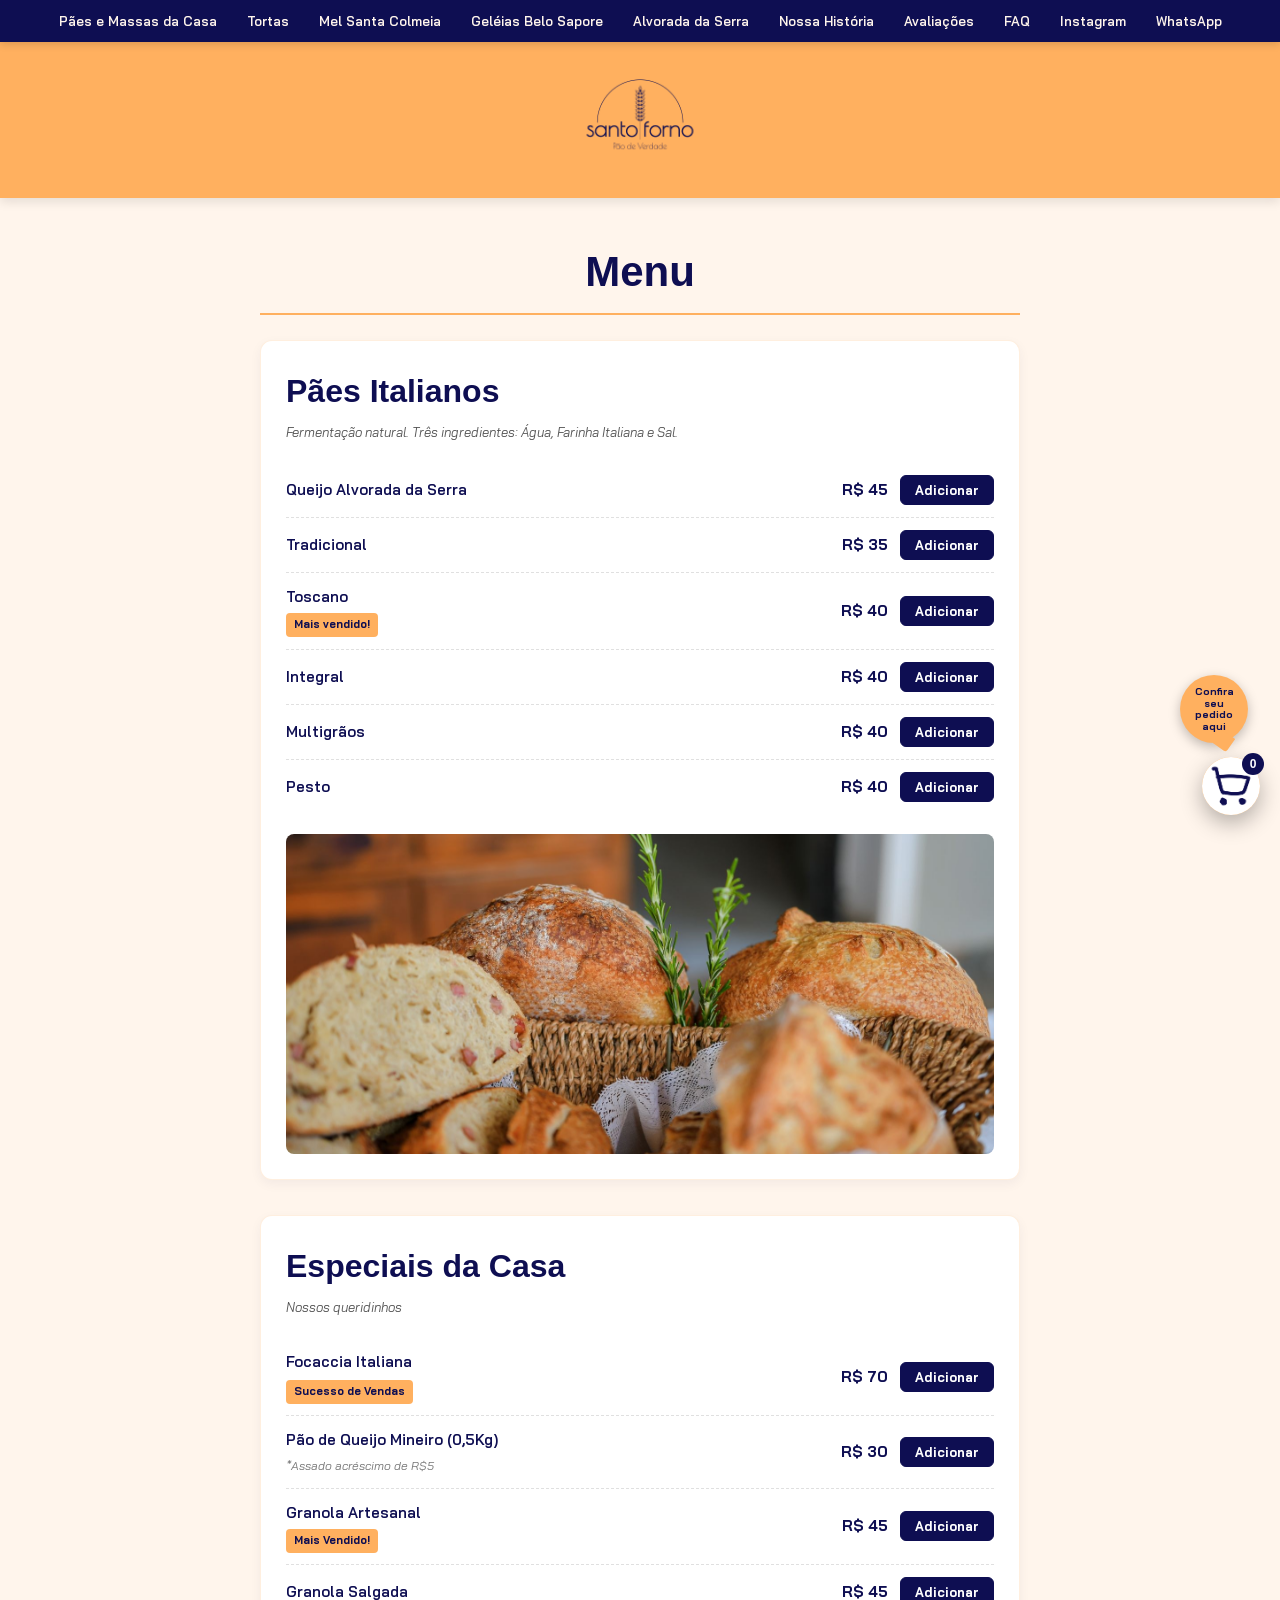
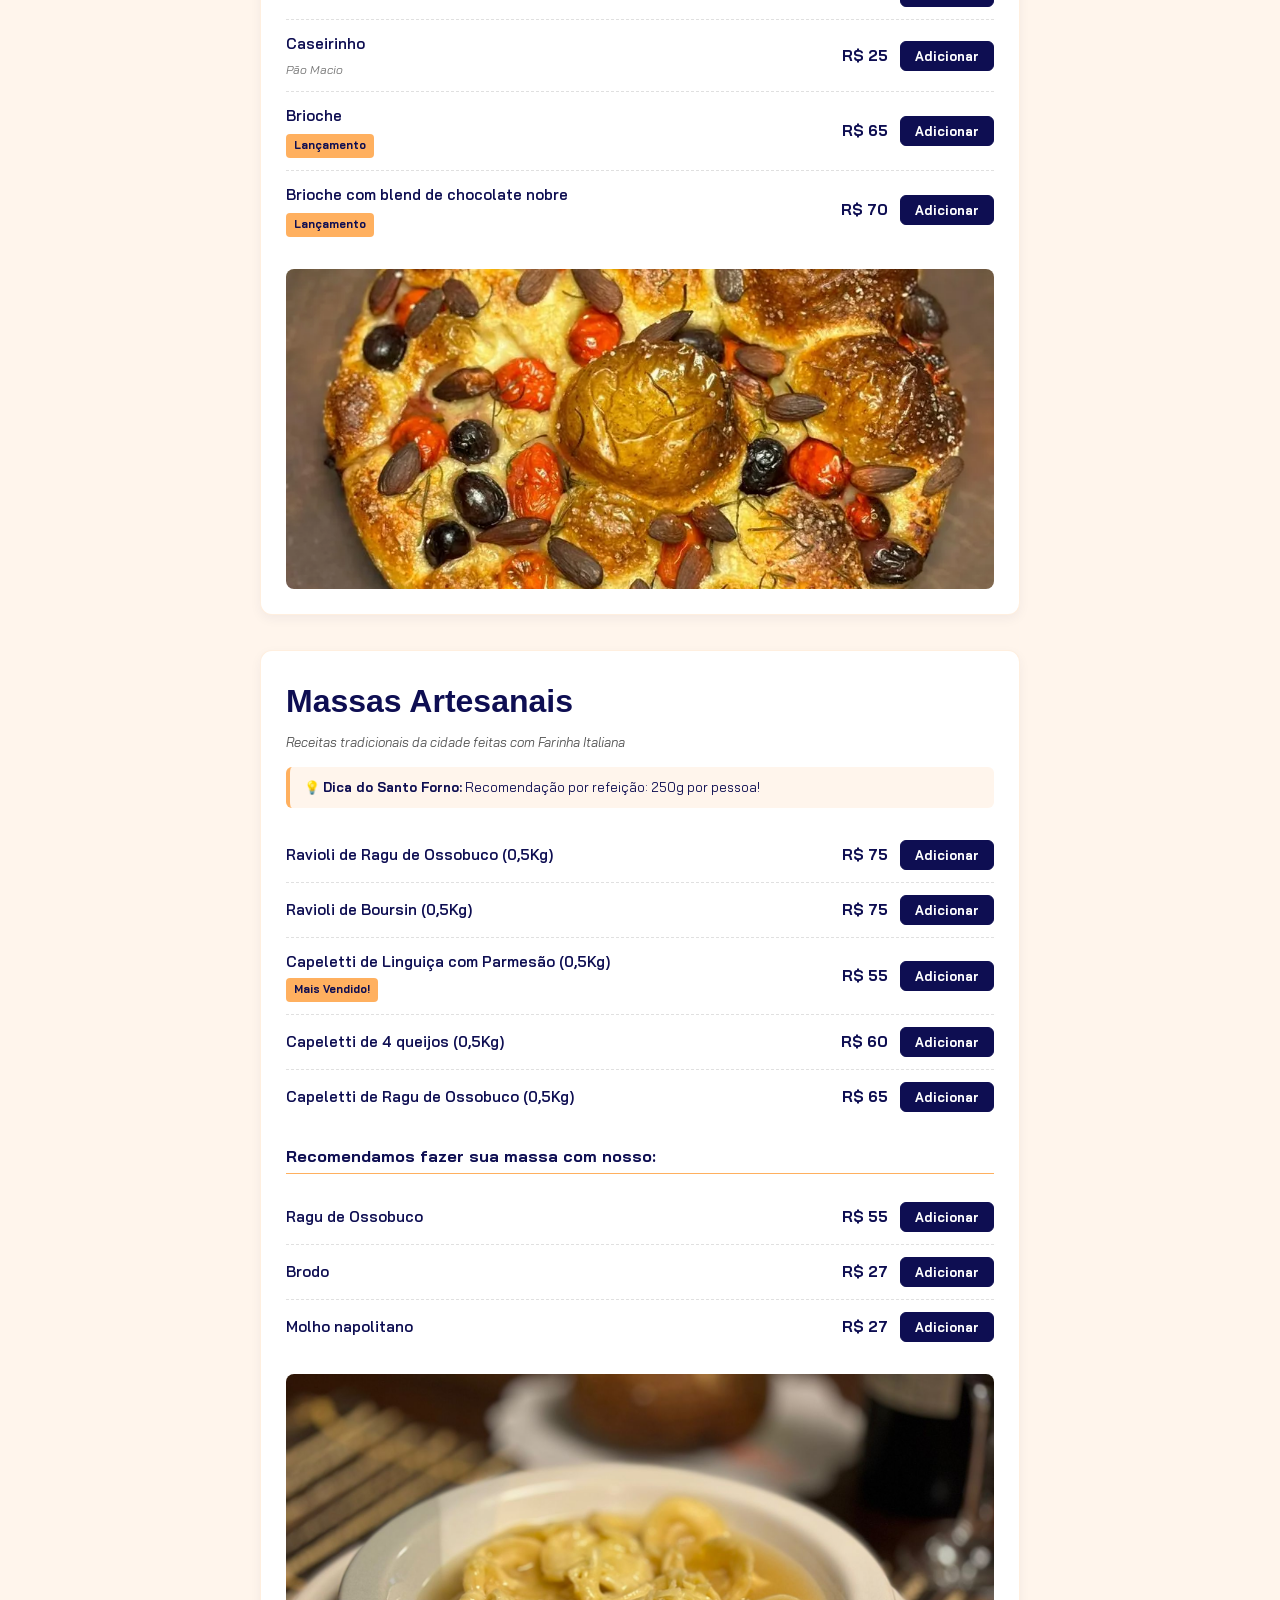
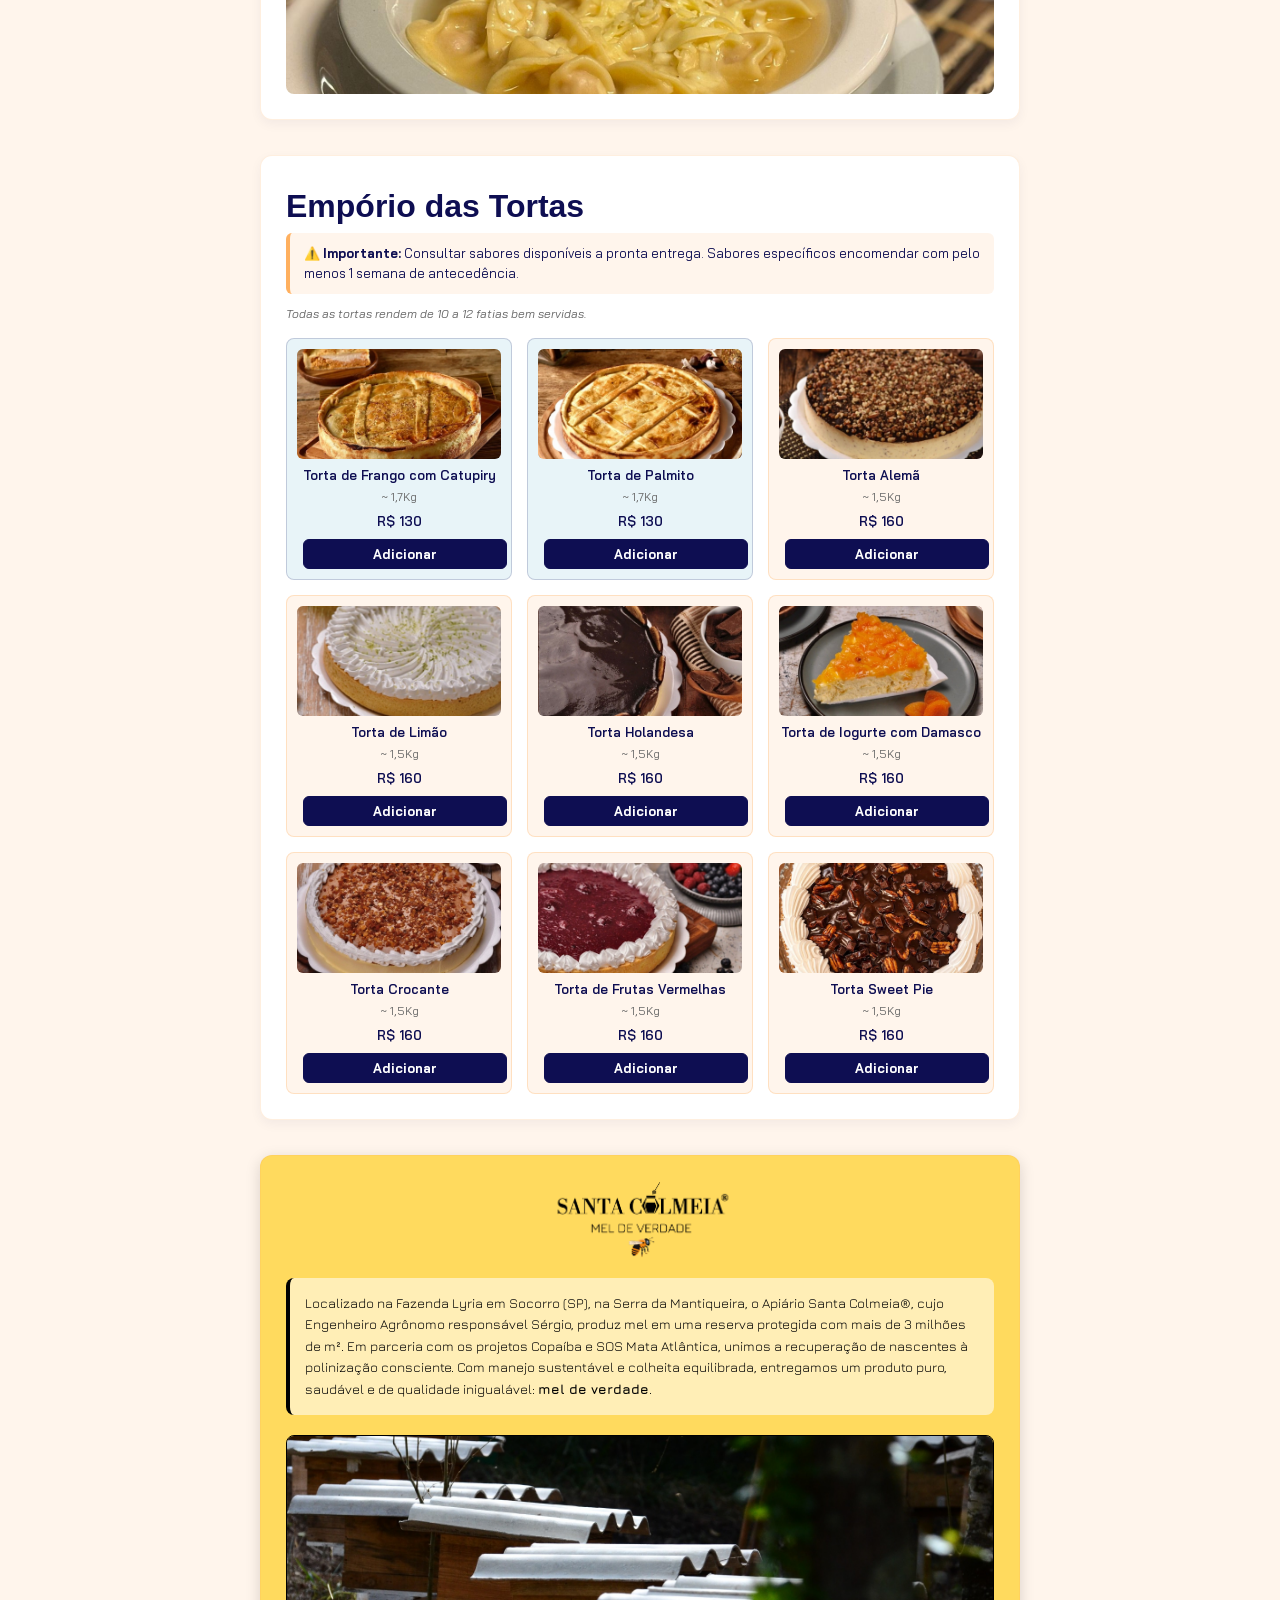
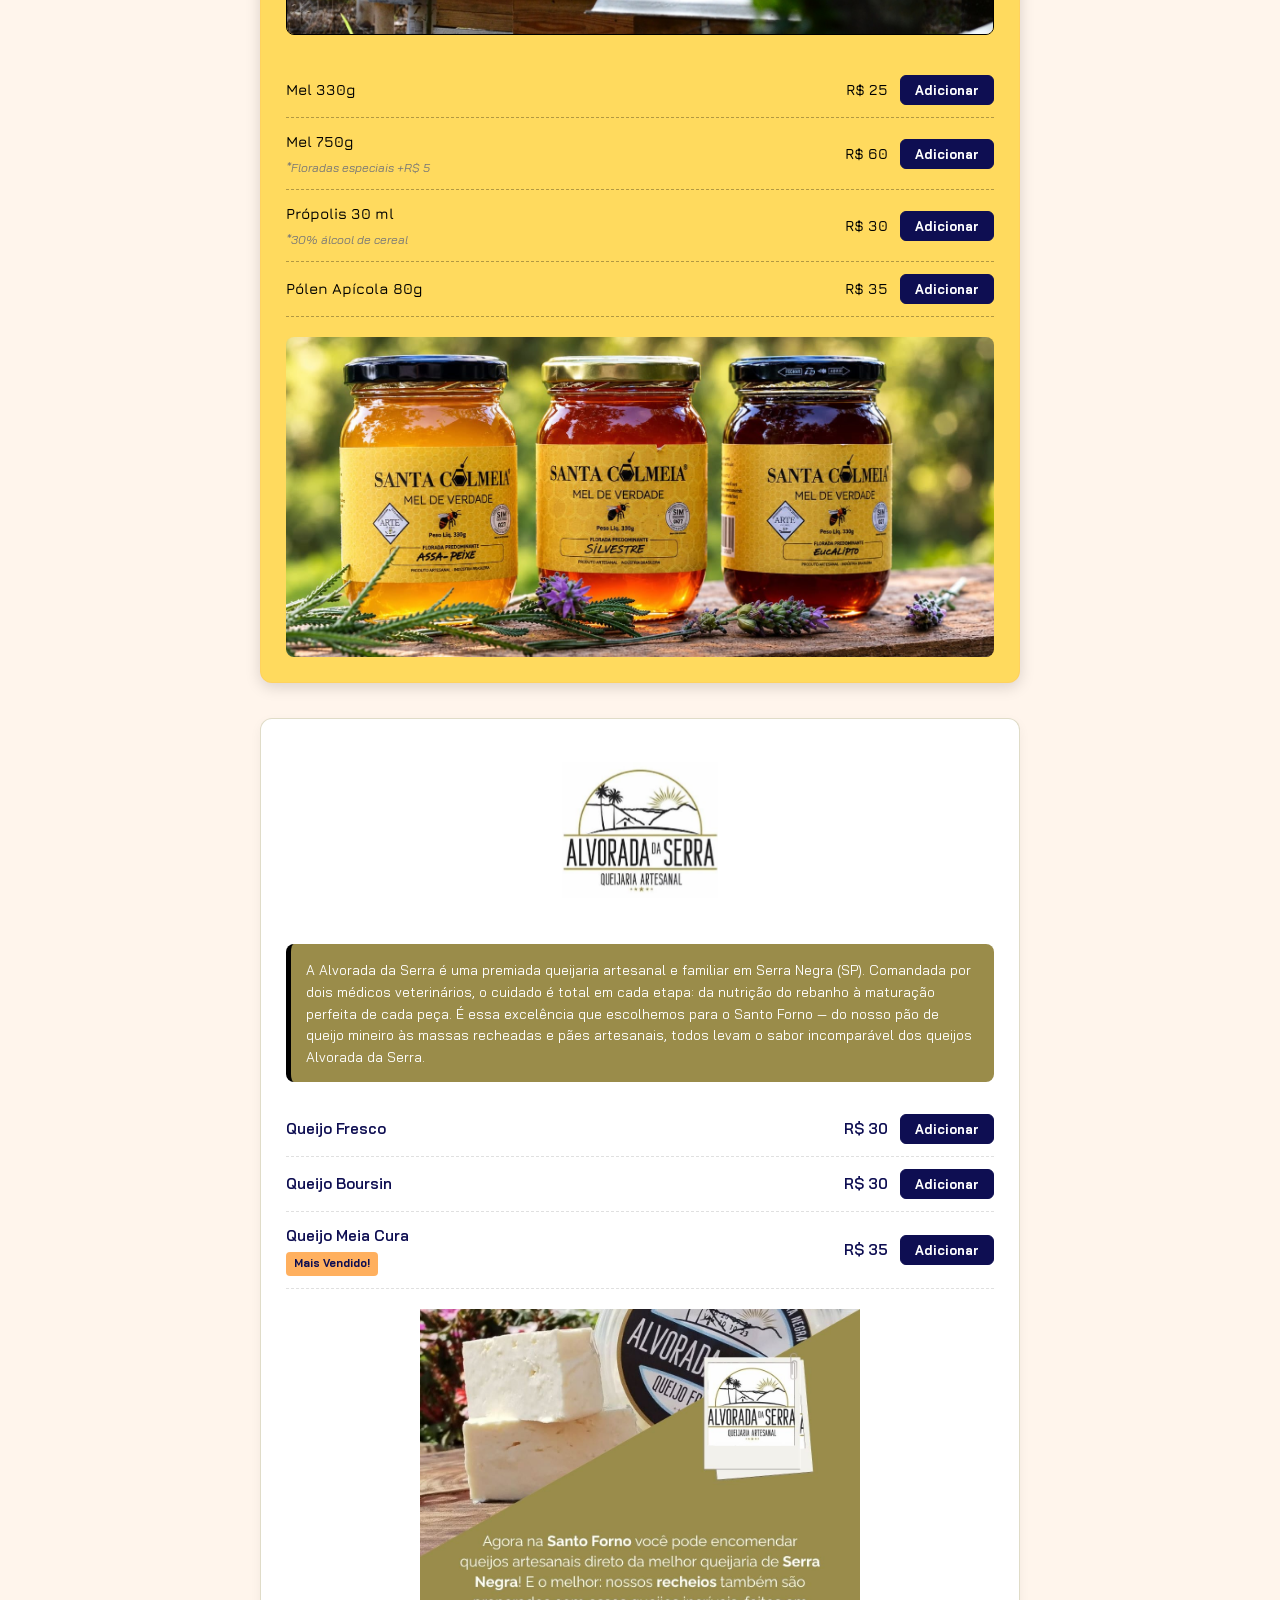
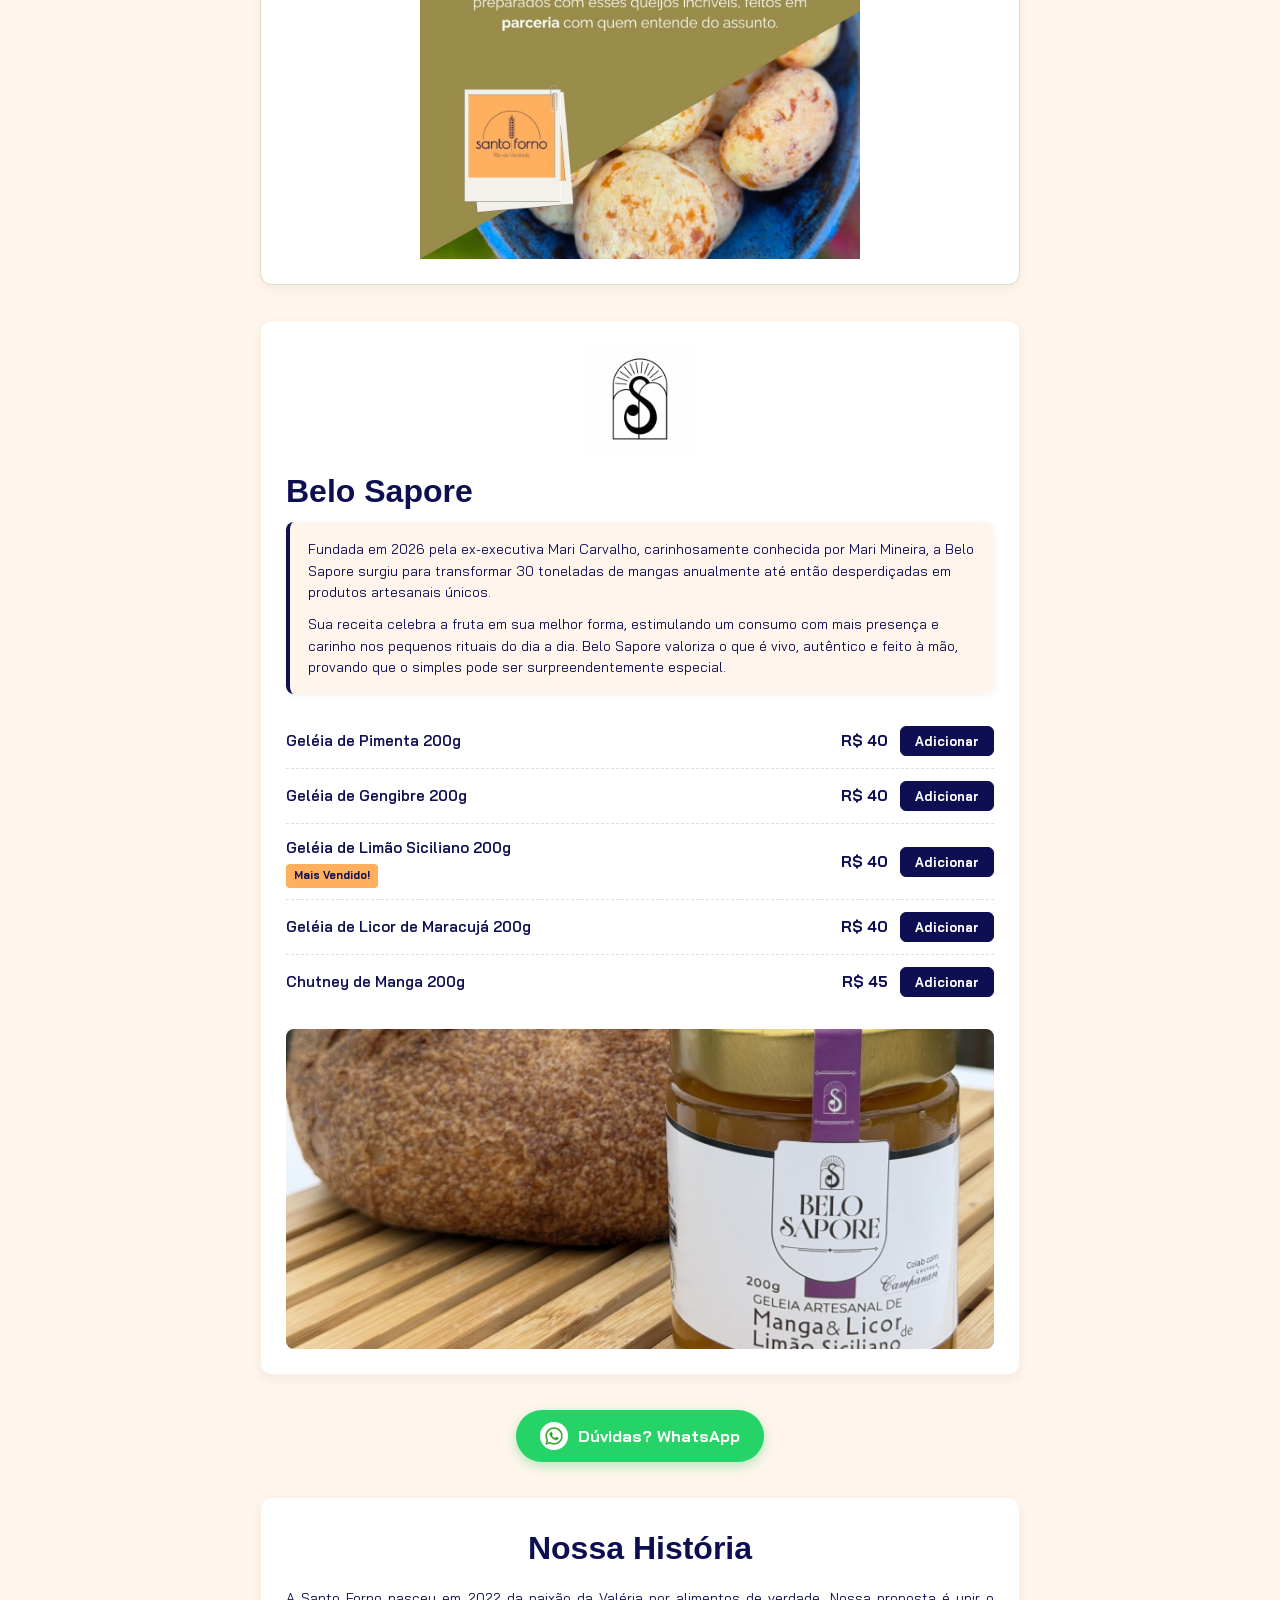
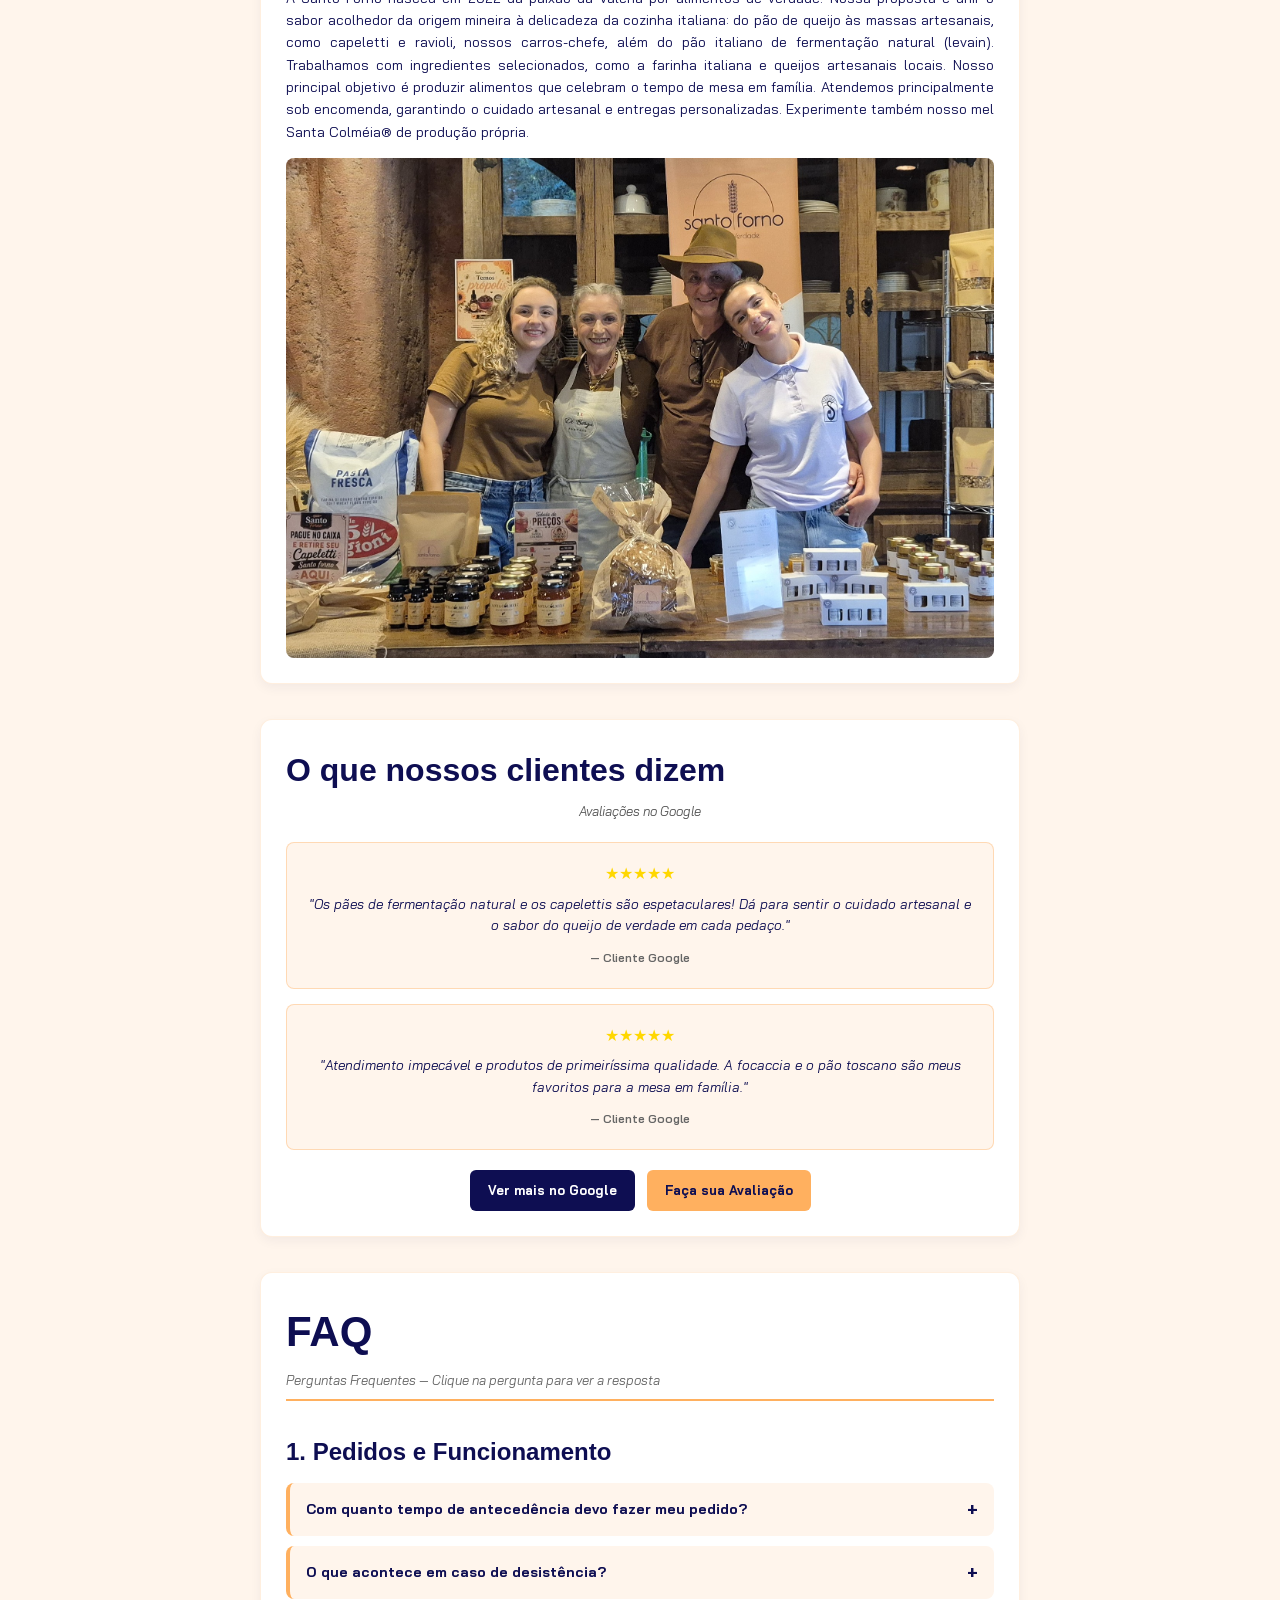
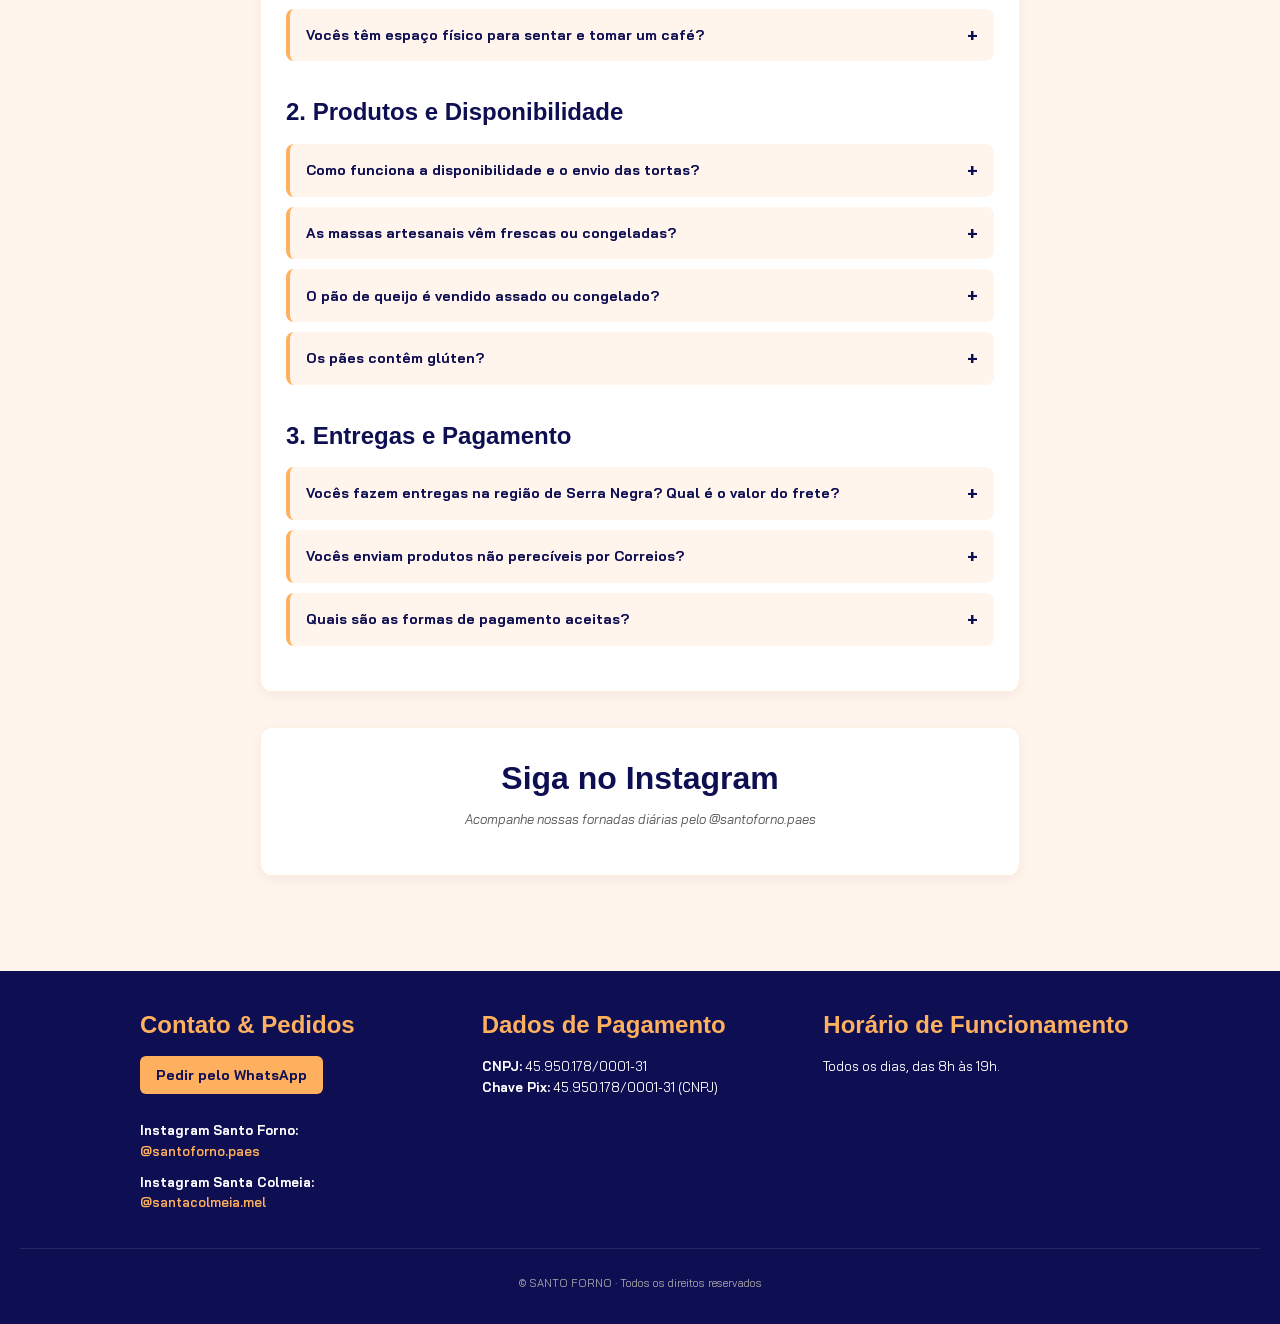
==== commit 9f535a8d: "Correções finais do cardápio, adição de veriações, tool tips, data para encomendas no carrinho, feed" ====
--- a/CARDAPIO OFICIAL/index.html
+++ b/CARDAPIO OFICIAL/index.html
@@ -1,5 +1,6 @@
 <!DOCTYPE html>
 <html lang="pt-BR">
+
 <head>
   <!-- Google Analytics Tracking Tag -->
   <script async src="https://www.googletagmanager.com/gtag/js?id=G-JSD1EFT6VT"></script>
@@ -22,6 +23,7 @@
   <link rel="stylesheet" href="https://cdnjs.cloudflare.com/ajax/libs/animate.css/4.1.1/animate.min.css" />
   <link rel="stylesheet" href="style.ia.css" />
 </head>
+
 <body>
   <!-- ==========================================================================
        1. CABEÇALHO & MENU DE NAVEGAÇÃO
@@ -90,21 +92,56 @@
 
           <!-- Campos que só aparecem se o checkbox acima for marcado -->
           <div id="campos-entrega" class="campos-entrega escondido">
-            <input
-              type="text"
-              id="nome-recebedor"
-              class="input-entrega"
-              placeholder="Nome de quem vai receber"
-            />
-            <input
-              type="text"
-              id="endereco-entrega"
-              class="input-entrega"
-              placeholder="Endereço completo (Rua, nº, bairro)"
-            />
-          </div>
-        </div>
-
+            <input type="text" id="nome-recebedor" class="input-entrega" placeholder="Nome de quem vai receber" />
+            <input type="text" id="endereco-entrega" class="input-entrega"
+              placeholder="Endereço completo (Rua, nº, bairro)" />
+          </div>
+
+          <!-- Opção Obrigatória para Tortas (aparece automaticamente se houver torta no carrinho) -->
+          <div id="bloco-opcao-torta" class="carrinho-modal-frete escondido">
+            <span class="titulo-opcao-torta">🥧 Como deseja retirar sua(s) torta(s)? *</span>
+            <label class="frete-opcao">
+              <input type="radio" name="opcao-torta" value="Retirar torta congelada" />
+              <span>Retirar torta congelada</span>
+            </label>
+            <label class="frete-opcao">
+              <input type="radio" name="opcao-torta" value="Retirar torta pronta para consumo" />
+              <span>Retirar torta pronta para consumo</span>
+            </label>
+            <span id="aviso-torta-obrigatoria" class="aviso-obrigatorio escondido">
+              *Selecione uma opção acima para as tortas.
+            </span>
+          </div>
+
+        </div>
+        <!-- Data de Retirada / Entrega e Observações do Pedido -->
+        <div class="carrinho-modal-agendamento">
+          <div class="campo-agendamento">
+            <label for="data-retirada" class="label-agendamento">
+              📅 Data desejada para retirada/entrega:*
+            </label>
+            <input type="date" id="data-retirada" class="input-entrega" required />
+
+            <span id="aviso-data-obrigatoria" class="aviso-obrigatorio escondido">
+              *Por favor, selecione a data desejada para retirada ou entrega.
+            </span>
+
+            <!-- Aviso cordial caso a data tenha menos de 3 dias de antecedência -->
+            <div id="aviso-prazo-curto" class="aviso-prazo escondido">
+              💛 <strong>Nota da Santo Forno:</strong> Somos uma padaria artesanal de fermentação natural e produzimos
+              tudo fresquinho sob demanda. Para pedidos com menos de 3 dias de antecedência, pode acontecer de não
+              termos todos os itens disponíveis a pronta entrega — mas faremos o possível para te atender com carinho!
+            </div>
+          </div>
+
+          <div class="campo-agendamento">
+            <label for="observacoes-pedido" class="label-agendamento">
+              📝 Observações do pedido (opcional):
+            </label>
+            <textarea id="observacoes-pedido" class="input-entrega textarea-obs" rows="2"
+              placeholder="Ex.: Ponto de referência, horário aproximado de retirada, recado..."></textarea>
+          </div>
+        </div>
         <!-- Rodapé do Modal com Total e Ações -->
         <div class="carrinho-modal-rodape">
           <div class="resumo-total">
@@ -112,7 +149,10 @@
             <strong id="total-pedido">R$ 0,00</strong>
           </div>
           <div class="acoes-carrinho">
-            <button id="btn-limpar-pedido" class="btn-limpar">🗑️ Limpar Pedido</button>
+            <button id="btn-limpar-pedido" class="btn-limpar">🗑️ Limpar</button>
+            <button id="btn-enviar-whatsapp" class="btn-finalizar-whatsapp">
+              📲 Fazer Pedido
+            </button>
           </div>
         </div>
       </div>
@@ -315,76 +355,88 @@
          ---------------------------------------------------------------------- -->
     <section id="tortas" class="secao-cardapio">
       <h3>Empório das Tortas</h3>
-
       <p class="dica-porcao">
-        ⚠️ <strong>Importante:</strong> Consultar sabores disponíveis a pronta entrega. Sabores específicos encomendar com pelo menos 1 semana de antecedência.
+        ⚠️ <strong>Importante:</strong> Consultar sabores disponíveis a pronta entrega. Sabores específicos encomendar
+        com pelo menos 1 semana de antecedência.
       </p>
-
-      <!-- Subcategoria: Tortas Doces -->
-      <div class="categoria-torta">
-        <p class="titulo-subcategoria">
-          <span>Tortas Doces ~ 1,5Kg</span>
-          <span class="preco">R$ 160</span>
-        </p>
-        <p class="obs-paragrafo">Rende de 10 a 12 fatias bem servidas.</p>
-        <div class="mosaico-tortas">
-          <div class="item-torta produto">
-            <img src="imagens/ALEMA.jpg" alt="Torta Alemã" />
-            <span class="nome-produto">Torta Alemã</span>
-            <span class="preco preco-torta">R$ 160</span>
-            <button class="btn-adicionar btn-adicionar-torta">Adicionar</button>
-          </div>
-          <div class="item-torta produto">
-            <img src="imagens/LIMAO.jpg" alt="Torta de Limão" />
-            <span class="nome-produto">Torta de Limão</span>
-            <span class="preco preco-torta">R$ 160</span>
-            <button class="btn-adicionar btn-adicionar-torta">Adicionar</button>
-          </div>
-          <div class="item-torta produto">
-            <img src="imagens/HOLANDESA.jpg" alt="Torta Holandesa" />
-            <span class="nome-produto">Torta Holandesa</span>
-            <span class="preco preco-torta">R$ 160</span>
-            <button class="btn-adicionar btn-adicionar-torta">Adicionar</button>
-          </div>
-          <div class="item-torta produto">
-            <img src="imagens/DAMASCO.jpg" alt="Torta de Iogurte com Damasco" />
-            <span class="nome-produto">Torta de Damasco</span>
-            <span class="preco preco-torta">R$ 160</span>
-            <button class="btn-adicionar btn-adicionar-torta">Adicionar</button>
-          </div>
-          <div class="item-torta produto">
-            <img src="imagens/CROCANTE.jpg" alt="Torta Crocante" />
-            <span class="nome-produto">Torta Crocante</span>
-            <span class="preco preco-torta">R$ 160</span>
-            <button class="btn-adicionar btn-adicionar-torta">Adicionar</button>
-          </div>
-          <div class="item-torta produto">
-            <img src="imagens/VERMELHAS.jpg" alt="Torta de Frutas Vermelhas" />
-            <span class="nome-produto">Torta de Frutas Vermelhas</span>
-            <span class="preco preco-torta">R$ 160</span>
-            <button class="btn-adicionar btn-adicionar-torta">Adicionar</button>
-          </div>
-        </div>
-      </div>
-
-      <!-- Subcategoria: Tortas Salgadas -->
-      <div class="categoria-torta">
-        <p class="titulo-subcategoria">
-          <span>Tortas Salgadas ~ 1,7Kg</span>
-          <span class="preco">R$ 130</span>
-        </p>
-        <p class="obs-paragrafo">Rende de 10 a 12 fatias bem servidas.</p>
-        <div class="mosaico-tortas">
-          <div class="item-torta item-torta-larga produto">
-            <img src="imagens/FRANGO.jpg" alt="Tortas Salgadas (Frango e Palmito)" />
-            <span class="nome-produto">Torta Salgada (Frango com Catupiry ou Palmito)</span>
-            <span class="preco preco-torta">R$ 130</span>
-            <button class="btn-adicionar btn-adicionar-torta">Adicionar</button>
-          </div>
-        </div>
-      </div>
-    </section>
-
+      <p class="obs-paragrafo">Todas as tortas rendem de 10 a 12 fatias bem servidas.</p>
+
+      <div class="mosaico-tortas">
+        <!-- Tortas Salgadas (com fundo azul-claro translúcido) -->
+        <div class="item-torta item-torta-salgada produto">
+          <img src="imagens/TORTA-DE-FRANGO.webp" alt="Torta de Frango com Catupiry" />
+          <span class="nome-produto">Torta de Frango com Catupiry</span>
+          <span class="peso-torta">~ 1,7Kg</span>
+          <span class="preco preco-torta">R$ 130</span>
+          <button class="btn-adicionar btn-adicionar-torta">Adicionar</button>
+        </div>
+
+        <div class="item-torta item-torta-salgada produto">
+          <img src="imagens/TORTA-DE-PALMITO.webp" alt="Torta de Palmito" />
+          <span class="nome-produto">Torta de Palmito</span>
+          <span class="peso-torta">~ 1,7Kg</span>
+          <span class="preco preco-torta">R$ 130</span>
+          <button class="btn-adicionar btn-adicionar-torta">Adicionar</button>
+        </div>
+
+        <!-- Tortas Doces (padrão bege/laranjinha) -->
+        <div class="item-torta produto">
+          <img src="imagens/ALEMA.jpg" alt="Torta Alemã" />
+          <span class="nome-produto">Torta Alemã</span>
+          <span class="peso-torta">~ 1,5Kg</span>
+          <span class="preco preco-torta">R$ 160</span>
+          <button class="btn-adicionar btn-adicionar-torta">Adicionar</button>
+        </div>
+
+        <div class="item-torta produto">
+          <img src="imagens/LIMAO.jpg" alt="Torta de Limão" />
+          <span class="nome-produto">Torta de Limão</span>
+          <span class="peso-torta">~ 1,5Kg</span>
+          <span class="preco preco-torta">R$ 160</span>
+          <button class="btn-adicionar btn-adicionar-torta">Adicionar</button>
+        </div>
+
+        <div class="item-torta produto">
+          <img src="imagens/HOLANDESA.jpg" alt="Torta Holandesa" />
+          <span class="nome-produto">Torta Holandesa</span>
+          <span class="peso-torta">~ 1,5Kg</span>
+          <span class="preco preco-torta">R$ 160</span>
+          <button class="btn-adicionar btn-adicionar-torta">Adicionar</button>
+        </div>
+
+        <div class="item-torta produto">
+          <img src="imagens/DAMASCO.jpg" alt="Torta de Iogurte com Damasco" />
+          <span class="nome-produto">Torta de Iogurte com Damasco</span>
+          <span class="peso-torta">~ 1,5Kg</span>
+          <span class="preco preco-torta">R$ 160</span>
+          <button class="btn-adicionar btn-adicionar-torta">Adicionar</button>
+        </div>
+
+        <div class="item-torta produto">
+          <img src="imagens/CROCANTE.jpg" alt="Torta Crocante" />
+          <span class="nome-produto">Torta Crocante</span>
+          <span class="peso-torta">~ 1,5Kg</span>
+          <span class="preco preco-torta">R$ 160</span>
+          <button class="btn-adicionar btn-adicionar-torta">Adicionar</button>
+        </div>
+
+        <div class="item-torta produto">
+          <img src="imagens/VERMELHAS.jpg" alt="Torta de Frutas Vermelhas" />
+          <span class="nome-produto">Torta de Frutas Vermelhas</span>
+          <span class="peso-torta">~ 1,5Kg</span>
+          <span class="preco preco-torta">R$ 160</span>
+          <button class="btn-adicionar btn-adicionar-torta">Adicionar</button>
+        </div>
+
+        <div class="item-torta produto">
+          <img src="imagens/TORTA-SWEET-PIE.webp" alt="Torta Sweet Pie" />
+          <span class="nome-produto">Torta Sweet Pie</span>
+          <span class="peso-torta">~ 1,5Kg</span>
+          <span class="preco preco-torta">R$ 160</span>
+          <button class="btn-adicionar btn-adicionar-torta">Adicionar</button>
+        </div>
+      </div>
+    </section>
     <!-- ----------------------------------------------------------------------
          2.5. SECÇÃO: SANTA COLMEIA (MEL E PRODUTOS APÍCOLAS)
          ---------------------------------------------------------------------- -->
@@ -545,10 +597,23 @@
       <img src="imagens/GELEIA.jpg" alt="Pote de geléia artesanal Belo Sapore" class="imagem-produto-ampliada" />
     </section>
 
-    <!-- BOTÃO FLUTUANTE DO CARRINHO (CANTO INFERIOR DIREITO) -->
-    <button class="carrinho-flutuante" id="btn-abrir-carrinho" title="Ver Carrinho">
-      🛒 <span id="contador-pedido" class="badge-contador">0</span>
-    </button>
+    <!-- BOTÃO FLUTUANTE DO CARRINHO + BALÕES DE AVISO -->
+    <div class="carrinho-flutuante-wrapper">
+      <!-- 1. Balão Laranja (Lembrete automático a cada 1 minuto) -->
+      <div class="tooltip-carrinho escondido" id="tooltip-carrinho">
+        Confira<br />seu pedido<br />aqui
+      </div>
+
+      <!-- 2. Balão Azul (SÓ aparece imediatamente ao clicar em "Adicionar") -->
+      <div class="tooltip-carrinho tooltip-adicionado escondido" id="toast-adicionado">
+        ✓ Item<br />adicionado!
+      </div>
+
+      <button class="carrinho-flutuante" id="btn-abrir-carrinho" title="Ver Carrinho">
+        <img src="imagens/CARRINHO-SITE.webp" alt="Carrinho de Compras" class="icone-carrinho-img" />
+        <span id="contador-pedido" class="badge-contador">0</span>
+      </button>
+    </div>
 
     <!-- ----------------------------------------------------------------------
          2.8. BOTÃO PRINCIPAL DE PEDIDO VIA WHATSAPP
@@ -715,7 +780,7 @@
         <p>
           <strong>Instagram Santa Colmeia:</strong><br />
           <a href="https://www.instagram.com/santacolmeia.mel/" target="_blank" class="link-instagram">
-            @melsantacolmeia
+            @santacolmeia.mel
           </a>
         </p>
       </div>
@@ -756,4 +821,5 @@
   <!-- Conexão obrigatória com o arquivo script.js -->
   <script src="script.js"></script>
 </body>
+
 </html>
--- a/CARDAPIO OFICIAL/style.ia.css
+++ b/CARDAPIO OFICIAL/style.ia.css
@@ -297,7 +297,6 @@
   border-bottom: 1px solid var(--laranja-santo-forno);
   padding-bottom: 4px;
 }
-
 /* ==========================================================================
    5. MOSAICO DE TORTAS
    ========================================================================== */
@@ -329,6 +328,12 @@
   box-shadow: 0 6px 14px rgba(14, 14, 82, 0.1);
 }
 
+/* Diferenciação visual das Tortas Salgadas (Azul-claro translúcido) */
+.item-torta-salgada {
+  background-color: rgba(173, 216, 230, 0.28);
+  border: 1px solid rgba(14, 14, 82, 0.18);
+}
+
 .item-torta img {
   width: 100%;
   height: 110px;
@@ -343,13 +348,11 @@
   color: var(--azul-marinho);
 }
 
-.item-torta-larga {
-  flex: 1 1 100%;
-  max-width: 320px;
-}
-
-.item-torta-larga img {
-  height: 150px;
+.peso-torta {
+  font-size: 11.5px !important;
+  font-weight: 400 !important;
+  color: #666 !important;
+  margin-top: 2px;
 }
 
 .preco-torta {
@@ -362,7 +365,6 @@
   margin-top: 8px;
   width: 100%;
 }
-
 /* ==========================================================================
    6. SECÇÃO SANTA COLMEIA
    ========================================================================== */
@@ -903,27 +905,107 @@
 }
 
 /* ==========================================================================
-   14. BOTÃO FLUTUANTE DO CARRINHO (DIREITA + CORES INVERTIDAS)
-   ========================================================================== */
-.carrinho-flutuante {
+   14. BOTÃO FLUTUANTE DO CARRINHO + BALÕES DE AVISO (LARANJA E AZUL)
+   ========================================================================== */
+.carrinho-flutuante-wrapper {
   position: fixed;
   bottom: 85px;
-  left: auto;
   right: 20px;
-  width: 55px;
-  height: 55px;
+  width: 58px;
+  height: 58px;
+  z-index: 9999;
+}
+
+/* Formato base compartilhado pelos dois balões (posição e tamanho idênticos) */
+.tooltip-carrinho {
+  position: absolute;
+  bottom: 72px; /* Mesma altura exata acima do carrinho */
+  right: 12px;  /* Mesmo deslocamento lateral */
+  width: 68px;
+  height: 68px;
+  border-radius: 50%;
   background-color: var(--laranja-santo-forno);
   color: var(--azul-marinho);
-  border: 2px solid var(--azul-marinho);
+  font-family: var(--fonte-corpo);
+  font-size: 10px;
+  font-weight: 700;
+  line-height: 1.15;
+  text-align: center;
+  display: flex;
+  justify-content: center;
+  align-items: center;
+  padding: 6px;
+  box-shadow: 0 4px 12px rgba(0, 0, 0, 0.25);
+  z-index: 10000;
+  pointer-events: none;
+  animation: aparecerTooltip 0.25s ease forwards;
+}
+
+/* Biquinho apontando para o carrinho */
+.tooltip-carrinho::after {
+  content: '';
+  position: absolute;
+  bottom: -6px;
+  right: 16px;
+  width: 16px;
+  height: 16px;
+  background-color: var(--laranja-santo-forno);
+  transform: rotate(35deg);
+  border-bottom-right-radius: 3px;
+  z-index: -1;
+}
+
+/* Variação Azul-Marinho: EXCLUSIVA para o clique em "Adicionar" */
+.tooltip-adicionado {
+  background-color: var(--azul-marinho);
+  color: var(--bege-fundo);
+  border: 2px solid var(--laranja-santo-forno);
+  z-index: 10001; /* Fica por cima caso o laranja esteja visível */
+}
+
+.tooltip-adicionado::after {
+  background-color: var(--azul-marinho);
+  border-right: 2px solid var(--laranja-santo-forno);
+  border-bottom: 2px solid var(--laranja-santo-forno);
+}
+
+@keyframes aparecerTooltip {
+  from { opacity: 0; transform: scale(0.75) translateY(6px); }
+  to { opacity: 1; transform: scale(1) translateY(0); }
+}
+
+@keyframes pulsoCarrinho {
+  0% { transform: scale(1); }
+  50% { transform: scale(1.18); }
+  100% { transform: scale(1); }
+}
+
+.carrinho-pulsando {
+  animation: pulsoCarrinho 0.35s ease;
+}
+
+.carrinho-flutuante {
+  position: relative;
+  width: 58px;
+  height: 58px;
+  padding: 0;
+  background-color: var(--laranja-santo-forno);
+  border: none;
   border-radius: 50%;
   display: flex;
   justify-content: center;
   align-items: center;
-  box-shadow: 0 4px 12px rgba(0, 0, 0, 0.3);
-  z-index: 9999;
+  box-shadow: 0 8px 22px rgba(0, 0, 0, 0.3);
   cursor: pointer;
-  font-size: 22px;
   transition: transform 0.2s ease, background-color 0.2s ease;
+}
+
+.icone-carrinho-img {
+  width: 100%;
+  height: 100%;
+  border-radius: 50%;
+  object-fit: cover;
+  display: block;
 }
 
 .carrinho-flutuante:hover {
@@ -936,7 +1018,7 @@
   top: -4px;
   right: -4px;
   background-color: var(--azul-marinho);
-  color: var(--laranja-santo-forno);
+  color: var(--branco);
   font-size: 12px;
   font-weight: 700;
   width: 22px;
@@ -1236,6 +1318,131 @@
 }
 
 /* ==========================================================================
+   VARIAÇÕES DE PRODUTOS NO CARRINHO (CORTE DE PÃO E RETIRADA DE TORTA)
+   ========================================================================== */
+.opcao-corte-pao {
+  display: inline-flex;
+  align-items: center;
+  gap: 6px;
+  margin-top: 5px;
+  font-size: 12px;
+  font-weight: 600;
+  color: var(--azul-marinho);
+  background-color: rgba(255, 176, 95, 0.22);
+  padding: 3px 8px;
+  border-radius: 5px;
+  cursor: pointer;
+  user-select: none;
+  width: fit-content;
+}
+
+.opcao-corte-pao input[type="checkbox"] {
+  accent-color: var(--azul-marinho);
+  cursor: pointer;
+}
+
+.titulo-opcao-torta {
+  font-size: 13px;
+  font-weight: 700;
+  color: var(--azul-marinho);
+  margin-bottom: 4px;
+}
+
+.frete-opcao input[type="radio"] {
+  width: 16px;
+  height: 16px;
+  accent-color: var(--azul-marinho);
+  cursor: pointer;
+}
+
+.aviso-obrigatorio {
+  font-size: 12px;
+  color: #c0392b;
+  font-weight: 600;
+  margin-top: 2px;
+}
+
+.input-invalido {
+  border-color: #c0392b !important;
+  background-color: #fff8f8 !important;
+}
+
+/* ==========================================================================
+   DATA DE RETIRADA E OBSERVAÇÕES NO CARRINHO
+   ========================================================================== */
+.carrinho-modal-agendamento {
+  background-color: #fdf9f5;
+  padding: 12px 20px;
+  border-top: 1px solid rgba(14, 14, 82, 0.1);
+  display: flex;
+  flex-direction: column;
+  gap: 12px;
+}
+
+.campo-agendamento {
+  display: flex;
+  flex-direction: column;
+  gap: 5px;
+}
+
+.label-agendamento {
+  font-size: 13px;
+  font-weight: 700;
+  color: var(--azul-marinho);
+}
+
+.textarea-obs {
+  resize: vertical;
+  min-height: 54px;
+}
+
+.aviso-prazo {
+  margin-top: 4px;
+  padding: 8px 10px;
+  background-color: rgba(255, 176, 95, 0.25);
+  border-left: 3px solid var(--laranja-santo-forno);
+  border-radius: 6px;
+  font-size: 12px;
+  line-height: 1.4;
+  color: var(--azul-marinho);
+}
+
+/* ==========================================================================
+   BOTÃO DE FINALIZAR PEDIDO VIA WHATSAPP (DENTRO DO MODAL)
+   ========================================================================== */
+.acoes-carrinho {
+  display: flex;
+  align-items: center;
+  gap: 8px;
+}
+
+.btn-finalizar-whatsapp {
+  background-color: #25D366;
+  color: var(--branco);
+  font-family: var(--fonte-corpo);
+  font-size: 13.5px;
+  font-weight: 700;
+  border: none;
+  border-radius: 6px;
+  padding: 8px 14px;
+  cursor: pointer;
+  display: inline-flex;
+  align-items: center;
+  gap: 6px;
+  box-shadow: 0 3px 10px rgba(37, 211, 102, 0.35);
+  transition: background-color 0.2s ease, transform 0.2s ease;
+}
+
+.btn-finalizar-whatsapp:hover {
+  background-color: #20BA5A;
+  transform: scale(1.03);
+}
+
+.btn-finalizar-whatsapp:active {
+  transform: scale(0.98);
+}
+
+/* ==========================================================================
    18. MEDIA QUERIES (RESPONSIVIDADE PARA TELEMÓVEL E TABLET)
    ========================================================================== */
 @media (max-width: 1024px) {
@@ -1318,12 +1525,63 @@
   .imagem-produto-ampliada {
     height: 240px;
   }
-
-  .carrinho-flutuante {
-    left: auto;
+.carrinho-flutuante-wrapper {
+    bottom: 85px;
     right: 15px;
-    bottom: 85px;
     width: 50px;
     height: 50px;
   }
+
+  .carrinho-flutuante {
+    width: 50px;
+    height: 50px;
+  }
+
+  .tooltip-carrinho {
+    bottom: 64px;
+    right: 10px;
+  }
+
+}
+
+/* ==========================================================================
+   ANIMAÇÃO DE FEEDBACK AO ADICIONAR ITEM NO CARRINHO
+   ========================================================================== */
+@keyframes pulsoCarrinho {
+  0% { transform: scale(1); }
+  50% { transform: scale(1.18); }
+  100% { transform: scale(1); }
+}
+
+.carrinho-pulsando {
+  animation: pulsoCarrinho 0.35s ease;
+}
+
+/* ==========================================================================
+   AVISO RÁPIDO AO CLICAR EM "ADICIONAR" (INDEPENDENTE DO TOOLTIP)
+   ========================================================================== */
+.toast-adicionado {
+  position: fixed;
+  bottom: 152px;
+  right: 20px;
+  background-color: var(--azul-marinho);
+  color: var(--bege-fundo);
+  border: 2px solid var(--laranja-santo-forno);
+  padding: 8px 14px;
+  border-radius: 20px;
+  font-size: 12.5px;
+  font-weight: 700;
+  box-shadow: 0 4px 12px rgba(0, 0, 0, 0.25);
+  z-index: 10000;
+  pointer-events: none;
+  animation: fadeInToast 0.2s ease;
+}
+
+.toast-adicionado.escondido {
+  display: none !important;
+}
+
+@keyframes fadeInToast {
+  from { opacity: 0; transform: translateY(6px); }
+  to { opacity: 1; transform: translateY(0); }
 }
